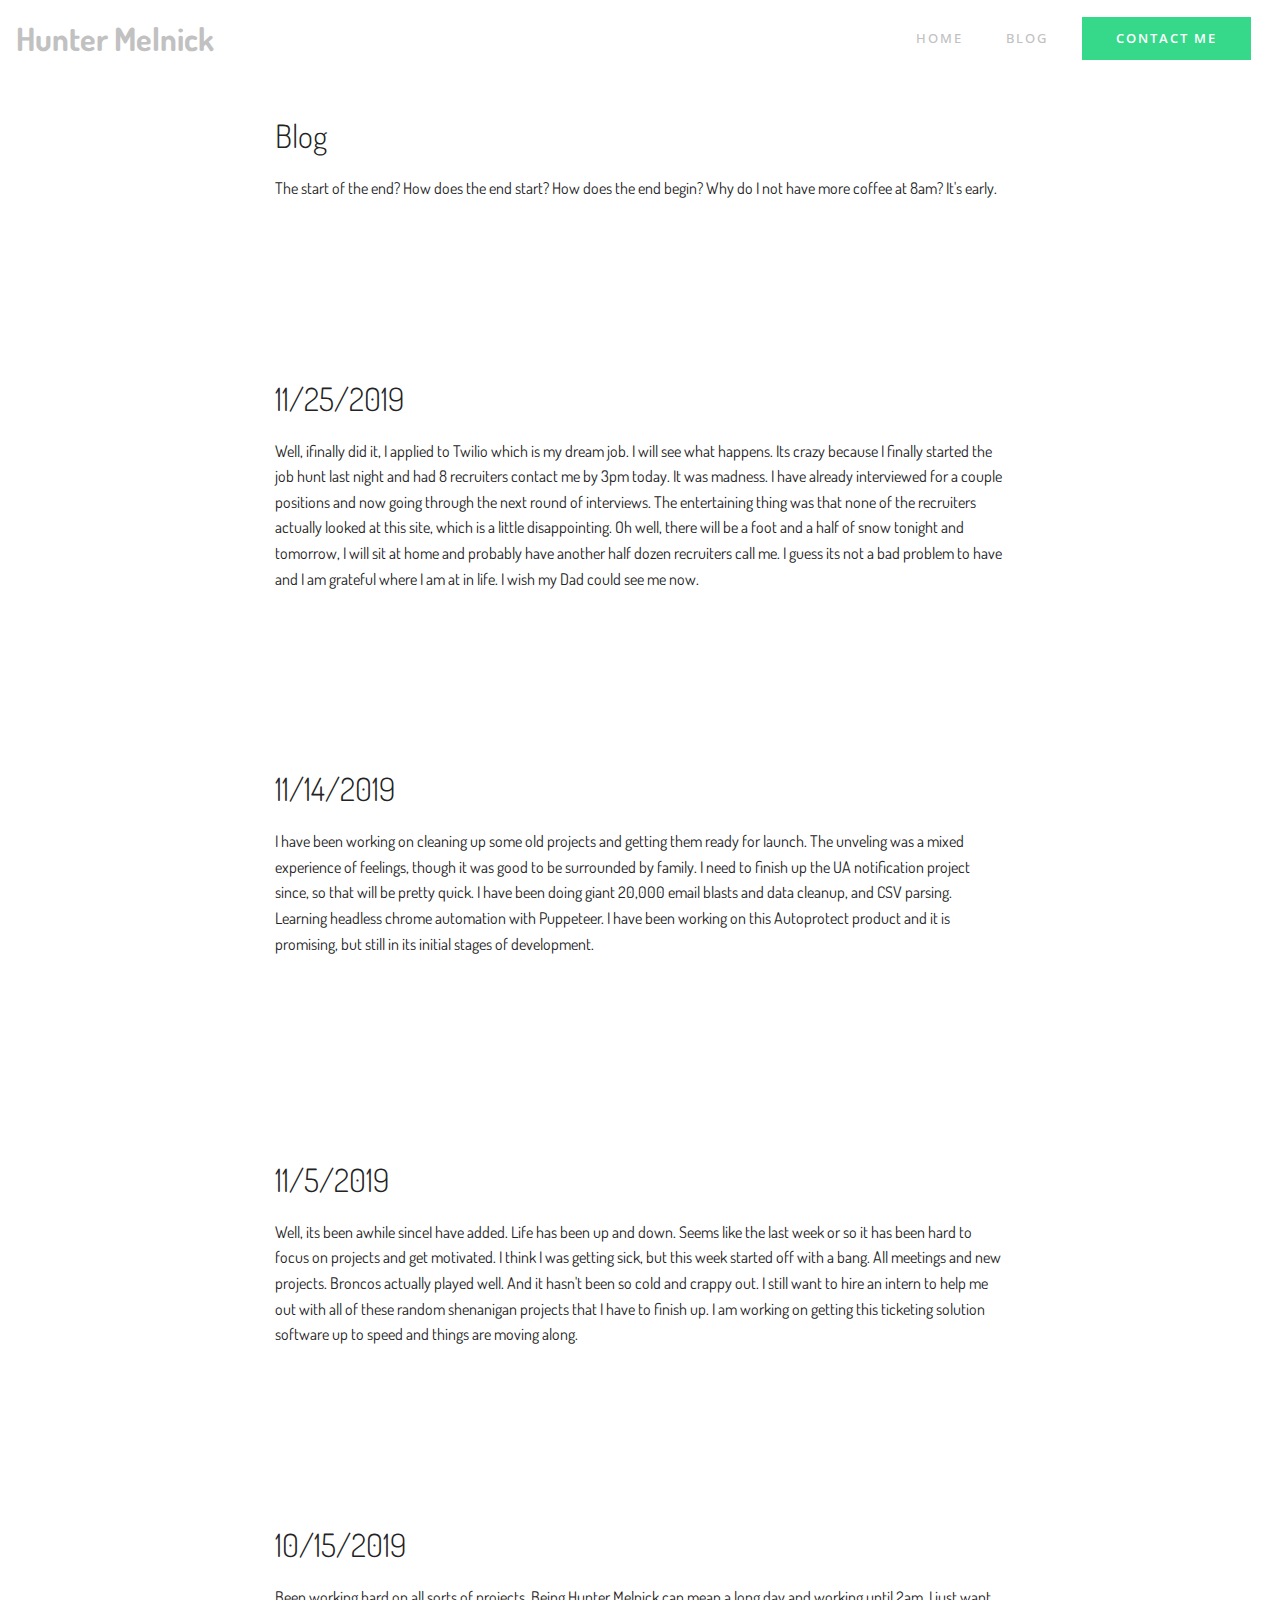
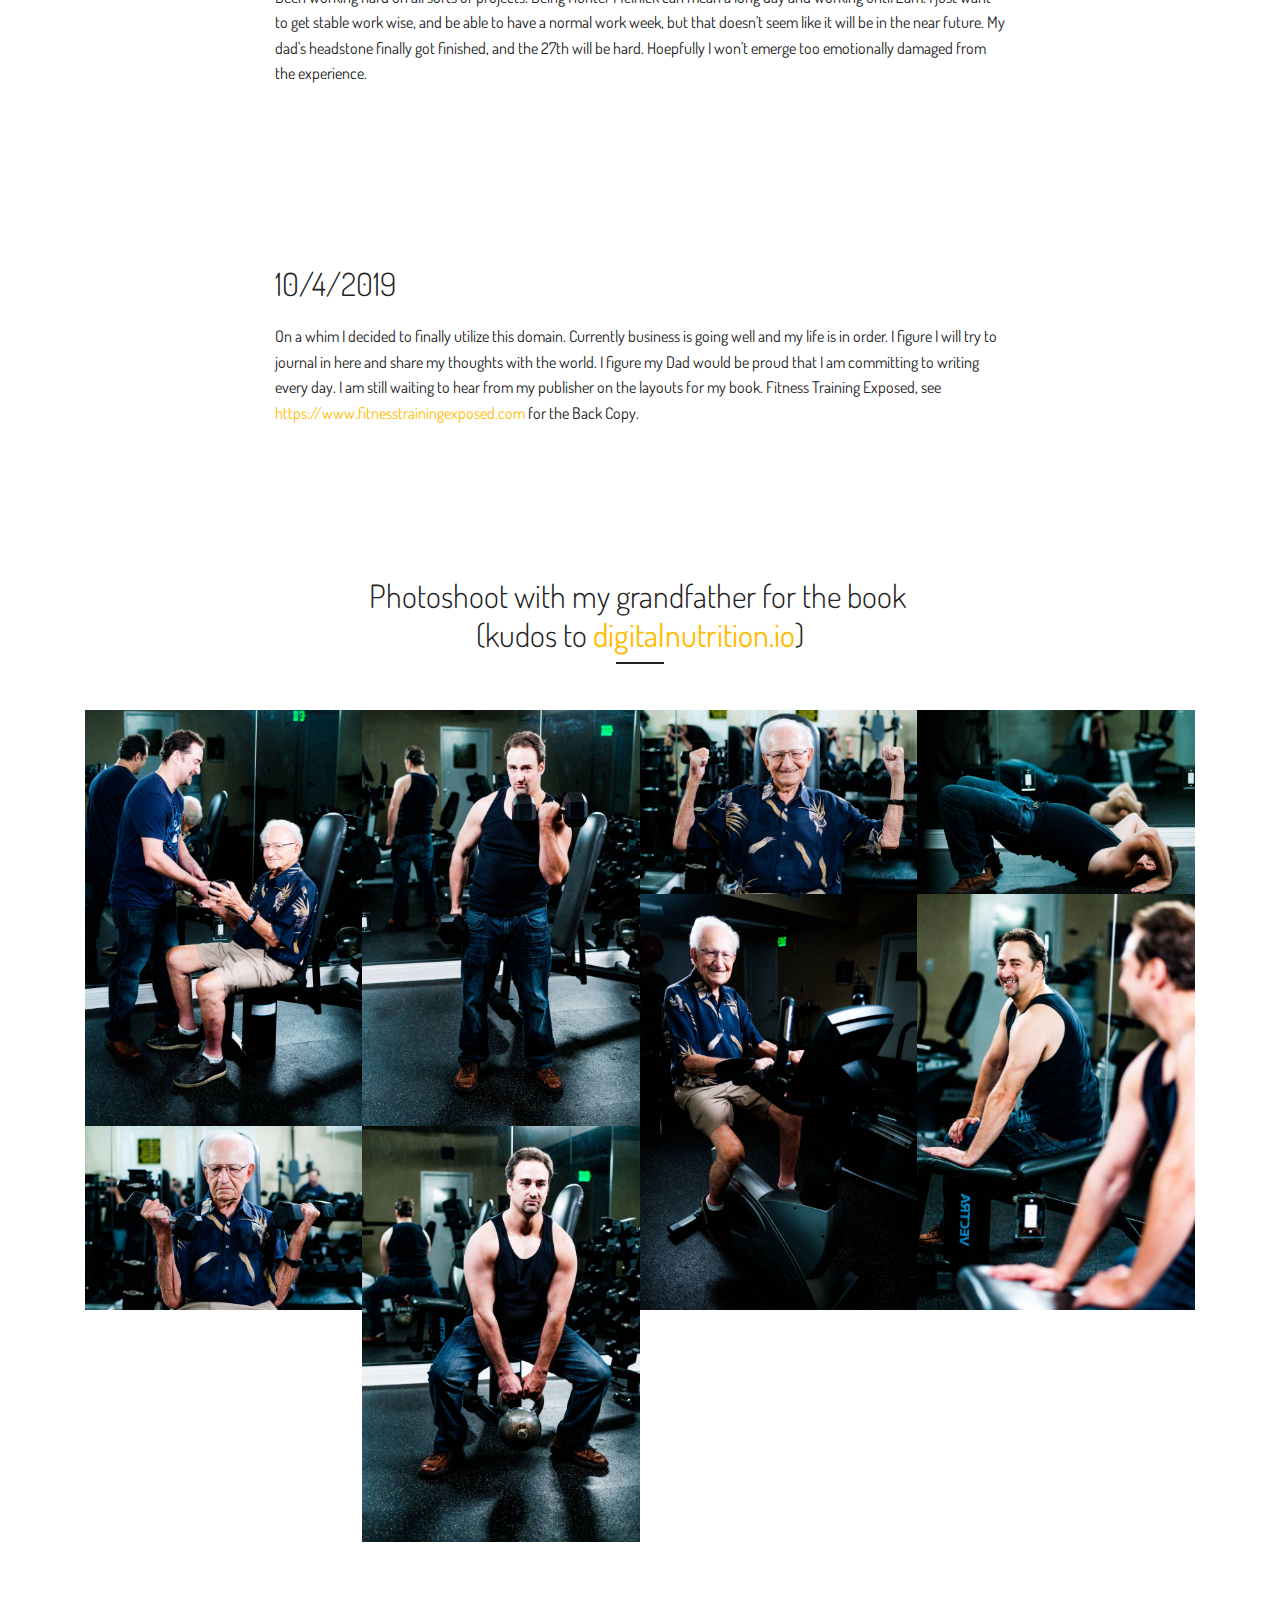
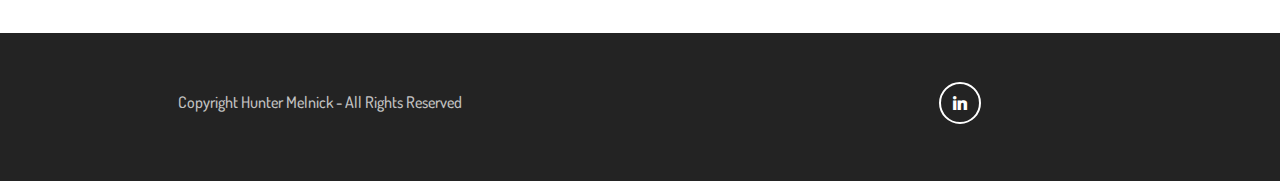
==== blog.html @ b7c53c81 "Initial commit" ====
<!DOCTYPE html>
<html  >
<head>
  <!-- Site made with Mobirise Website Builder v4.11.5, https://mobirise.com -->
  <meta charset="UTF-8">
  <meta http-equiv="X-UA-Compatible" content="IE=edge">
  <meta name="generator" content="Mobirise v4.11.5, mobirise.com">
  <meta name="viewport" content="width=device-width, initial-scale=1, minimum-scale=1">
  <link rel="shortcut icon" href="assets/images/logo3.png" type="image/x-icon">
  <meta name="description" content="Hunter Melnick, my blog page about my life">
  
  <title>Hunter Melnick - Blog</title>
  <link rel="stylesheet" href="assets/web/assets/mobirise-icons/mobirise-icons.css">
  <link rel="stylesheet" href="assets/tether/tether.min.css">
  <link rel="stylesheet" href="assets/bootstrap/css/bootstrap.min.css">
  <link rel="stylesheet" href="assets/bootstrap/css/bootstrap-grid.min.css">
  <link rel="stylesheet" href="assets/bootstrap/css/bootstrap-reboot.min.css">
  <link rel="stylesheet" href="assets/dropdown/css/style.css">
  <link rel="stylesheet" href="assets/socicon/css/styles.css">
  <link rel="stylesheet" href="assets/theme/css/style.css">
  <link rel="stylesheet" href="assets/gallery/style.css">
  <link rel="stylesheet" href="assets/formoid-css/recaptcha.css">
  <link rel="preload" as="style" href="assets/mobirise/css/mbr-additional.css"><link rel="stylesheet" href="assets/mobirise/css/mbr-additional.css" type="text/css">
  
  
  <!-- Global site tag (gtag.js) - Google Analytics -->
<script async src="https://www.googletagmanager.com/gtag/js?id=UA-142534392-13"></script>
<script>
  window.dataLayer = window.dataLayer || [];
  function gtag(){dataLayer.push(arguments);}
  gtag('js', new Date());

  gtag('config', 'UA-142534392-13');
</script>

</head>
<body>
  <section class="menu cid-rDWkgTpA7X" once="menu" id="menu2-f">

    
    

    <nav class="navbar navbar-dropdown navbar-fixed-top navbar-expand-lg">
        <div class="navbar-brand">
            
            <span class="navbar-caption-wrap"><a class="navbar-caption text-warning display-2" href="https://mobirise.com">
                    Hunter Melnick</a></span>
        </div>
        <button class="navbar-toggler" type="button" data-toggle="collapse" data-target="#navbarSupportedContent" aria-controls="navbarNavAltMarkup" aria-expanded="false" aria-label="Toggle navigation">
            <div class="hamburger">
                <span></span>
                <span></span>
                <span></span>
                <span></span>
            </div>
        </button>
      <div class="collapse navbar-collapse" id="navbarSupportedContent">
            <ul class="navbar-nav nav-dropdown" data-app-modern-menu="true"><li class="nav-item">
                    <a class="nav-link link text-warning display-4" href="https://www.huntermelnick.com">HOME</a>
                </li><li class="nav-item"><a class="nav-link link text-warning display-4" href="blog.html">BLOG</a></li></ul>
            <div class="navbar-buttons mbr-section-btn"><a class="btn btn-md btn-success display-4" href="tel:+1-720-243-8079">
                    CONTACT ME
                </a></div>
      </div>
    </nav>
</section>

<section class="mbr-section content2 cid-rDWndrafSr" id="content2-k">

    

    <div class="container">
        <div class="row justify-content-center">
            <div class="col-md-8 col-sm-12 text-section">
                <h2 class="mbr-fonts-style mbr-title align-left pb-3 display-2">Blog<br></h2>
                <p class="mbr-fonts-style mbr-text align-left display-7">The start of the end? How does the end start? How does the end begin? Why do I not have more coffee at 8am? It's early.</p>
            </div>
        </div>
    </div>
</section>

<section class="mbr-section content2 cid-rITGGIq9DY" id="content2-r">

    

    <div class="container">
        <div class="row justify-content-center">
            <div class="col-md-8 col-sm-12 text-section">
                <h2 class="mbr-fonts-style mbr-title align-left pb-3 display-2">11/25/2019<br></h2>
                <p class="mbr-fonts-style mbr-text align-left display-7">Well, ifinally did it, I applied to Twilio which is my dream job. I will see what happens. Its crazy because I finally started the job hunt last night and had 8 recruiters contact me by 3pm today. It was madness. I have already interviewed for a couple positions and now going through the next round of interviews. The entertaining thing was that none of the recruiters actually looked at this site, which is a little disappointing. Oh well, there will be a foot and a half of snow tonight and tomorrow, I will sit at home and probably have another half dozen recruiters call me. I guess its not a bad problem to have and I am grateful where I am at in life. I wish my Dad could see me now.</p>
            </div>
        </div>
    </div>
</section>

<section class="mbr-section content2 cid-rHQMPXPHHx" id="content2-o">

    

    <div class="container">
        <div class="row justify-content-center">
            <div class="col-md-8 col-sm-12 text-section">
                <h2 class="mbr-fonts-style mbr-title align-left pb-3 display-2">11/14/2019<br></h2>
                <p class="mbr-fonts-style mbr-text align-left display-7">I have been working on cleaning up some old projects and getting them ready for launch. The unveling was a mixed experience of feelings, though it was good to be surrounded by family. I need to finish up the UA notification project since, so that will be pretty quick. I have been doing giant 20,000 email blasts and data cleanup, and CSV parsing. Learning headless chrome automation with Puppeteer. I have been working on this Autoprotect product and it is promising, but still in its initial stages of development.<br><br></p>
            </div>
        </div>
    </div>
</section>

<section class="mbr-section content2 cid-rH0N9Zih5o" id="content2-n">

    

    <div class="container">
        <div class="row justify-content-center">
            <div class="col-md-8 col-sm-12 text-section">
                <h2 class="mbr-fonts-style mbr-title align-left pb-3 display-2">11/5/2019<br></h2>
                <p class="mbr-fonts-style mbr-text align-left display-7">Well, its been awhile sinceI have added. Life has been up and down. Seems like the last week or so it has been hard to focus on projects and get motivated. I think I was getting sick, but this week started off with a bang. All meetings and new projects. Broncos actually played well. And it hasn't been so cold and crappy out. I still want to hire an intern to help me out with all of these random shenanigan projects that I have to finish up. I am working on getting this ticketing solution software up to speed and things are moving along.</p>
            </div>
        </div>
    </div>
</section>

<section class="mbr-section content2 cid-rF4QR2chWV" id="content2-m">

    

    <div class="container">
        <div class="row justify-content-center">
            <div class="col-md-8 col-sm-12 text-section">
                <h2 class="mbr-fonts-style mbr-title align-left pb-3 display-2">10/15/2019<br></h2>
                <p class="mbr-fonts-style mbr-text align-left display-7">Been working hard on all sorts of projects. Being Hunter Melnick can mean a long day and working until 2am. I just want to get stable work wise, and be able to have a normal work week, but that doesn't seem like it will be in the near future. My dad's headstone finally got finished, and the 27th will be hard. Hoepfully I won't emerge too emotionally damaged from the experience.</p>
            </div>
        </div>
    </div>
</section>

<section class="mbr-section content2 cid-rDWkgUTseS" id="content2-h">

    

    <div class="container">
        <div class="row justify-content-center">
            <div class="col-md-8 col-sm-12 text-section">
                <h2 class="mbr-fonts-style mbr-title align-left pb-3 display-2">10/4/2019<br></h2>
                <p class="mbr-fonts-style mbr-text align-left display-7">On a whim I decided to finally utilize this domain. Currently business is going well and my life is in order. I figure I will try to journal in here and share my thoughts with the world. I figure my Dad would be proud that I am committing to writing every day. I am still waiting to hear from my publisher on the layouts for my book. Fitness Training Exposed, see <a href="https://www.fitnesstrainingexposed.com">https://www.fitnesstrainingexposed.com</a> for the Back Copy.</p>
            </div>
        </div>
    </div>
</section>

<section class="mbr-gallery mbr-slider-carousel cid-rDWlutNr3z" id="gallery3-j">

    
    <div class="container">
        <div class="row justify-content-center">
            <div class="col-sm-10">
                <h2 class="mbr-section-title mbr-fonts-style align-center display-2">Photoshoot with my grandfather for the book&nbsp;<br>(kudos to <a href="https://www.digitalnutrition.io">digitalnutrition.io</a>)</h2>
                <div class="underline align-center">
                    <div class="line"></div>
                </div>
                
            </div>
        </div>
    </div>
    
    <div class="container">
        <div class="pt-5"><!-- Filter --><!-- Gallery --><div class="mbr-gallery-row"><div class="mbr-gallery-layout-default"><div><div><div class="mbr-gallery-item mbr-gallery-item--p0" data-video-url="false" data-tags="Awesome"><div href="#lb-gallery3-j" data-slide-to="0" data-toggle="modal"><img src="assets/images/dscf1721-1333x2000-800x1200.jpg" alt="Hunter Melnick" title="Hunter Melnick"><span class="icon-focus"></span></div></div><div class="mbr-gallery-item mbr-gallery-item--p0" data-video-url="false" data-tags="Responsive"><div href="#lb-gallery3-j" data-slide-to="1" data-toggle="modal"><img src="assets/images/dscf1769-1333x2000-800x1200.jpg" alt="Hunter Melnick" title="Hunter Melnick"><span class="icon-focus"></span></div></div><div class="mbr-gallery-item mbr-gallery-item--p0" data-video-url="false" data-tags="Creative"><div href="#lb-gallery3-j" data-slide-to="2" data-toggle="modal"><img src="assets/images/dscf1742-2000x1333-800x533.jpg" alt="Bobby" title="Bobby"><span class="icon-focus"></span></div></div><div class="mbr-gallery-item mbr-gallery-item--p0" data-video-url="false" data-tags="Animated"><div href="#lb-gallery3-j" data-slide-to="3" data-toggle="modal"><img src="assets/images/dscf1862-2000x1333-800x533.jpg" alt="Hunter Melnick" title="Hunter Melnick"><span class="icon-focus"></span></div></div><div class="mbr-gallery-item mbr-gallery-item--p0" data-video-url="false" data-tags="Awesome"><div href="#lb-gallery3-j" data-slide-to="4" data-toggle="modal"><img src="assets/images/dscf1649-1333x2000-800x1200.jpg" alt="Bobby" title="Bobby working out"><span class="icon-focus"></span></div></div><div class="mbr-gallery-item mbr-gallery-item--p0" data-video-url="false" data-tags="Awesome"><div href="#lb-gallery3-j" data-slide-to="5" data-toggle="modal"><img src="assets/images/dscf1860-1333x2000-800x1200.jpg" alt="Hunter Melnick" title="Hunter Melnick"><span class="icon-focus"></span></div></div><div class="mbr-gallery-item mbr-gallery-item--p0" data-video-url="false" data-tags="Responsive"><div href="#lb-gallery3-j" data-slide-to="6" data-toggle="modal"><img src="assets/images/dscf1738-2000x1328-800x531.jpg" alt="Bobby the beast" title="Bobby the beast"><span class="icon-focus"></span></div></div><div class="mbr-gallery-item mbr-gallery-item--p0" data-video-url="false" data-tags="Animated"><div href="#lb-gallery3-j" data-slide-to="7" data-toggle="modal"><img src="assets/images/dscf1793-1333x2000-800x1200.jpg" alt="Hunter Melnick" title="Hunter Melnick"><span class="icon-focus"></span></div></div></div></div><div class="clearfix"></div></div></div><!-- Lightbox --><div data-app-prevent-settings="" class="mbr-slider modal fade carousel slide" tabindex="-1" data-keyboard="true" data-interval="false" id="lb-gallery3-j"><div class="modal-dialog"><div class="modal-content"><div class="modal-body"><div class="carousel-inner"><div class="carousel-item active"><img src="assets/images/dscf1721-1333x2000.jpg" alt="Hunter Melnick" title="Hunter Melnick"></div><div class="carousel-item"><img src="assets/images/dscf1769-1333x2000.jpg" alt="Hunter Melnick" title="Hunter Melnick"></div><div class="carousel-item"><img src="assets/images/dscf1742-2000x1333.jpg" alt="Bobby" title="Bobby"></div><div class="carousel-item"><img src="assets/images/dscf1862-2000x1333.jpg" alt="Hunter Melnick" title="Hunter Melnick"></div><div class="carousel-item"><img src="assets/images/dscf1649-1333x2000.jpg" alt="Bobby" title="Bobby working out"></div><div class="carousel-item"><img src="assets/images/dscf1860-1333x2000.jpg" alt="Hunter Melnick" title="Hunter Melnick"></div><div class="carousel-item"><img src="assets/images/dscf1738-2000x1328.jpg" alt="Bobby the beast" title="Bobby the beast"></div><div class="carousel-item"><img src="assets/images/dscf1793-1333x2000.jpg" alt="Hunter Melnick" title="Hunter Melnick"></div></div><a class="carousel-control carousel-control-prev" role="button" data-slide="prev" href="#lb-gallery3-j"><span class="mbri-left mbr-iconfont" aria-hidden="true"></span><span class="sr-only">Previous</span></a><a class="carousel-control carousel-control-next" role="button" data-slide="next" href="#lb-gallery3-j"><span class="mbri-right mbr-iconfont" aria-hidden="true"></span><span class="sr-only">Next</span></a><a class="close" href="#" role="button" data-dismiss="modal"><span class="sr-only">Close</span></a></div></div></div></div></div>
    </div>

</section>

<section class="cid-rDWkgVwwfW" id="footer2-i">

    

    
       <div class="container-fluid text-center">
           <div class="row justify-content-center">
             <div class="col-md-6 col-sm-12">
                 <h3 class="inner-text mbr-fonts-style content-text display-7">Copyright Hunter Melnick - All Rights Reserved</h3>
             </div>
             <div class="social-media col-md-6 col-sm-12">
                  <ul>
                      <li>
                        <a class="icon-transition" href="https://www.linkedin.com/hm00">
                          <span class="mbr-iconfont socicon-linkedin socicon"></span>
                        </a>
                      </li>
                      
                      
                      
                      
                   </ul>
              </div>
    </div>
       </div>

</section>


  <script src="assets/web/assets/jquery/jquery.min.js"></script>
  <script src="assets/popper/popper.min.js"></script>
  <script src="assets/tether/tether.min.js"></script>
  <script src="assets/bootstrap/js/bootstrap.min.js"></script>
  <script src="assets/smoothscroll/smooth-scroll.js"></script>
  <script src="assets/dropdown/js/nav-dropdown.js"></script>
  <script src="assets/dropdown/js/navbar-dropdown.js"></script>
  <script src="assets/touchswipe/jquery.touch-swipe.min.js"></script>
  <script src="assets/masonry/masonry.pkgd.min.js"></script>
  <script src="assets/imagesloaded/imagesloaded.pkgd.min.js"></script>
  <script src="assets/bootstrapcarouselswipe/bootstrap-carousel-swipe.js"></script>
  <script src="assets/sociallikes/social-likes.js"></script>
  <script src="assets/theme/js/script.js"></script>
  <script src="assets/gallery/player.min.js"></script>
  <script src="assets/gallery/script.js"></script>
  <script src="assets/formoid/formoid.min.js"></script>
  
  

</body>
</html>
---- assets/web/assets/mobirise-icons/mobirise-icons.css ----
@font-face {
  font-family: 'MobiriseIcons';
  src:  url('mobirise-icons.eot?spat4u');
  src:  url('mobirise-icons.eot?spat4u#iefix') format('embedded-opentype'),
    url('mobirise-icons.ttf?spat4u') format('truetype'),
    url('mobirise-icons.woff?spat4u') format('woff'),
    url('mobirise-icons.svg?spat4u#MobiriseIcons') format('svg');
  font-weight: normal;
  font-style: normal;
  font-display: swap;
}

[class^="mbri-"], [class*=" mbri-"] {
  /* use !important to prevent issues with browser extensions that change fonts */
  font-family: MobiriseIcons !important;
  speak: none;
  font-style: normal;
  font-weight: normal;
  font-variant: normal;
  text-transform: none;
  line-height: 1;

  /* Better Font Rendering =========== */
  -webkit-font-smoothing: antialiased;
  -moz-osx-font-smoothing: grayscale;
}

.mbri-add-submenu:before {
  content: "\e900";
}
.mbri-alert:before {
  content: "\e901";
}
.mbri-align-center:before {
  content: "\e902";
}
.mbri-align-justify:before {
  content: "\e903";
}
.mbri-align-left:before {
  content: "\e904";
}
.mbri-align-right:before {
  content: "\e905";
}
.mbri-android:before {
  content: "\e906";
}
.mbri-apple:before {
  content: "\e907";
}
.mbri-arrow-down:before {
  content: "\e908";
}
.mbri-arrow-next:before {
  content: "\e909";
}
.mbri-arrow-prev:before {
  content: "\e90a";
}
.mbri-arrow-up:before {
  content: "\e90b";
}
.mbri-bold:before {
  content: "\e90c";
}
.mbri-bookmark:before {
  content: "\e90d";
}
.mbri-bootstrap:before {
  content: "\e90e";
}
.mbri-briefcase:before {
  content: "\e90f";
}
.mbri-browse:before {
  content: "\e910";
}
.mbri-bulleted-list:before {
  content: "\e911";
}
.mbri-calendar:before {
  content: "\e912";
}
.mbri-camera:before {
  content: "\e913";
}
.mbri-cart-add:before {
  content: "\e914";
}
.mbri-cart-full:before {
  content: "\e915";
}
.mbri-cash:before {
  content: "\e916";
}
.mbri-change-style:before {
  content: "\e917";
}
.mbri-chat:before {
  content: "\e918";
}
.mbri-clock:before {
  content: "\e919";
}
.mbri-close:before {
  content: "\e91a";
}
.mbri-cloud:before {
  content: "\e91b";
}
.mbri-code:before {
  content: "\e91c";
}
.mbri-contact-form:before {
  content: "\e91d";
}
.mbri-credit-card:before {
  content: "\e91e";
}
.mbri-cursor-click:before {
  content: "\e91f";
}
.mbri-cust-feedback:before {
  content: "\e920";
}
.mbri-database:before {
  content: "\e921";
}
.mbri-delivery:before {
  content: "\e922";
}
.mbri-desktop:before {
  content: "\e923";
}
.mbri-devices:before {
  content: "\e924";
}
.mbri-down:before {
  content: "\e925";
}
.mbri-download:before {
  content: "\e989";
}
.mbri-drag-n-drop:before {
  content: "\e927";
}
.mbri-drag-n-drop2:before {
  content: "\e928";
}
.mbri-edit:before {
  content: "\e929";
}
.mbri-edit2:before {
  content: "\e92a";
}
.mbri-error:before {
  content: "\e92b";
}
.mbri-extension:before {
  content: "\e92c";
}
.mbri-features:before {
  content: "\e92d";
}
.mbri-file:before {
  content: "\e92e";
}
.mbri-flag:before {
  content: "\e92f";
}
.mbri-folder:before {
  content: "\e930";
}
.mbri-gift:before {
  content: "\e931";
}
.mbri-github:before {
  content: "\e932";
}
.mbri-globe:before {
  content: "\e933";
}
.mbri-globe-2:before {
  content: "\e934";
}
.mbri-growing-chart:before {
  content: "\e935";
}
.mbri-hearth:before {
  content: "\e936";
}
.mbri-help:before {
  content: "\e937";
}
.mbri-home:before {
  content: "\e938";
}
.mbri-hot-cup:before {
  content: "\e939";
}
.mbri-idea:before {
  content: "\e93a";
}
.mbri-image-gallery:before {
  content: "\e93b";
}
.mbri-image-slider:before {
  content: "\e93c";
}
.mbri-info:before {
  content: "\e93d";
}
.mbri-italic:before {
  content: "\e93e";
}
.mbri-key:before {
  content: "\e93f";
}
.mbri-laptop:before {
  content: "\e940";
}
.mbri-layers:before {
  content: "\e941";
}
.mbri-left-right:before {
  content: "\e942";
}
.mbri-left:before {
  content: "\e943";
}
.mbri-letter:before {
  content: "\e944";
}
.mbri-like:before {
  content: "\e945";
}
.mbri-link:before {
  content: "\e946";
}
.mbri-lock:before {
  content: "\e947";
}
.mbri-login:before {
  content: "\e948";
}
.mbri-logout:before {
  content: "\e949";
}
.mbri-magic-stick:before {
  content: "\e94a";
}
.mbri-map-pin:before {
  content: "\e94b";
}
.mbri-menu:before {
  content: "\e94c";
}
.mbri-mobile:before {
  content: "\e94d";
}
.mbri-mobile2:before {
  content: "\e94e";
}
.mbri-mobirise:before {
  content: "\e94f";
}
.mbri-more-horizontal:before {
  content: "\e950";
}
.mbri-more-vertical:before {
  content: "\e951";
}
.mbri-music:before {
  content: "\e952";
}
.mbri-new-file:before {
  content: "\e953";
}
.mbri-numbered-list:before {
  content: "\e954";
}
.mbri-opened-folder:before {
  content: "\e955";
}
.mbri-pages:before {
  content: "\e956";
}
.mbri-paper-plane:before {
  content: "\e957";
}
.mbri-paperclip:before {
  content: "\e958";
}
.mbri-photo:before {
  content: "\e959";
}
.mbri-photos:before {
  content: "\e95a";
}
.mbri-pin:before {
  content: "\e95b";
}
.mbri-play:before {
  content: "\e95c";
}
.mbri-plus:before {
  content: "\e95d";
}
.mbri-preview:before {
  content: "\e95e";
}
.mbri-print:before {
  content: "\e95f";
}
.mbri-protect:before {
  content: "\e960";
}
.mbri-question:before {
  content: "\e961";
}
.mbri-quote-left:before {
  content: "\e962";
}
.mbri-quote-right:before {
  content: "\e963";
}
.mbri-refresh:before {
  content: "\e964";
}
.mbri-responsive:before {
  content: "\e965";
}
.mbri-right:before {
  content: "\e966";
}
.mbri-rocket:before {
  content: "\e967";
}
.mbri-sad-face:before {
  content: "\e968";
}
.mbri-sale:before {
  content: "\e969";
}
.mbri-save:before {
  content: "\e96a";
}
.mbri-search:before {
  content: "\e96b";
}
.mbri-setting:before {
  content: "\e96c";
}
.mbri-setting2:before {
  content: "\e96d";
}
.mbri-setting3:before {
  content: "\e96e";
}
.mbri-share:before {
  content: "\e96f";
}
.mbri-shopping-bag:before {
  content: "\e970";
}
.mbri-shopping-basket:before {
  content: "\e971";
}
.mbri-shopping-cart:before {
  content: "\e972";
}
.mbri-sites:before {
  content: "\e973";
}
.mbri-smile-face:before {
  content: "\e974";
}
.mbri-speed:before {
  content: "\e975";
}
.mbri-star:before {
  content: "\e976";
}
.mbri-success:before {
  content: "\e977";
}
.mbri-sun:before {
  content: "\e978";
}
.mbri-sun2:before {
  content: "\e979";
}
.mbri-tablet:before {
  content: "\e97a";
}
.mbri-tablet-vertical:before {
  content: "\e97b";
}
.mbri-target:before {
  content: "\e97c";
}
.mbri-timer:before {
  content: "\e97d";
}
.mbri-to-ftp:before {
  content: "\e97e";
}
.mbri-to-local-drive:before {
  content: "\e97f";
}
.mbri-touch-swipe:before {
  content: "\e980";
}
.mbri-touch:before {
  content: "\e981";
}
.mbri-trash:before {
  content: "\e982";
}
.mbri-underline:before {
  content: "\e983";
}
.mbri-unlink:before {
  content: "\e984";
}
.mbri-unlock:before {
  content: "\e985";
}
.mbri-up-down:before {
  content: "\e986";
}
.mbri-up:before {
  content: "\e987";
}
.mbri-update:before {
  content: "\e988";
}
.mbri-upload:before {
 content: "\e926"; 
}
.mbri-user:before {
  content: "\e98a";
}
.mbri-user2:before {
  content: "\e98b";
}
.mbri-users:before {
  content: "\e98c";
}
.mbri-video:before {
  content: "\e98d";
}
.mbri-video-play:before {
  content: "\e98e";
}
.mbri-watch:before {
  content: "\e98f";
}
.mbri-website-theme:before {
  content: "\e990";
}
.mbri-wifi:before {
  content: "\e991";
}
.mbri-windows:before {
  content: "\e992";
}
.mbri-zoom-out:before {
  content: "\e993";
}
.mbri-redo:before {
  content: "\e994";
}
.mbri-undo:before {
  content: "\e995";
}
---- assets/dropdown/css/style.css ----
.navbar-dropdown {
  left: 0;
  padding: 0;
  position: absolute;
  right: 0;
  top: 0;
  transition: all 0.45s ease;
  z-index: 1030;
  background: #282828; }
  .navbar-dropdown .navbar-logo {
    margin-right: 0.8rem;
    transition: margin 0.3s ease-in-out;
    vertical-align: middle; }
    .navbar-dropdown .navbar-logo img {
      height: 3.125rem;
      transition: all 0.3s ease-in-out; }
    .navbar-dropdown .navbar-logo.mbr-iconfont {
      font-size: 3.125rem;
      line-height: 3.125rem; }
  .navbar-dropdown .navbar-caption {
    font-weight: 700;
    white-space: normal;
    vertical-align: -4px;
    line-height: 3.125rem !important; }
    .navbar-dropdown .navbar-caption, .navbar-dropdown .navbar-caption:hover {
      color: inherit;
      text-decoration: none; }
  .navbar-dropdown .mbr-iconfont + .navbar-caption {
    vertical-align: -1px; }
  .navbar-dropdown.navbar-fixed-top {
    position: fixed; }
  .navbar-dropdown .navbar-brand span {
    vertical-align: -4px; }
  .navbar-dropdown.bg-color.transparent {
    background: none; }
  .navbar-dropdown.navbar-short .navbar-brand {
    padding: 0.625rem 0; }
    .navbar-dropdown.navbar-short .navbar-brand span {
      vertical-align: -1px; }
  .navbar-dropdown.navbar-short .navbar-caption {
    line-height: 2.375rem !important;
    vertical-align: -2px; }
  .navbar-dropdown.navbar-short .navbar-logo {
    margin-right: 0.5rem; }
    .navbar-dropdown.navbar-short .navbar-logo img {
      height: 2.375rem; }
    .navbar-dropdown.navbar-short .navbar-logo.mbr-iconfont {
      font-size: 2.375rem;
      line-height: 2.375rem; }
  .navbar-dropdown.navbar-short .mbr-table-cell {
    height: 3.625rem; }
  .navbar-dropdown .navbar-close {
    left: 0.6875rem;
    position: fixed;
    top: 0.75rem;
    z-index: 1000; }
  .navbar-dropdown .hamburger-icon {
    content: "";
    display: inline-block;
    vertical-align: middle;
    width: 16px;
    -webkit-box-shadow: 0 -6px 0 1px #282828,0 0 0 1px #282828,0 6px 0 1px #282828;
    -moz-box-shadow: 0 -6px 0 1px #282828,0 0 0 1px #282828,0 6px 0 1px #282828;
    box-shadow: 0 -6px 0 1px #282828,0 0 0 1px #282828,0 6px 0 1px #282828; }

.dropdown-menu .dropdown-toggle[data-toggle="dropdown-submenu"]::after {
  border-bottom: 0.35em solid transparent;
  border-left: 0.35em solid;
  border-right: 0;
  border-top: 0.35em solid transparent;
  margin-left: 0.3rem; }

.dropdown-menu .dropdown-item:focus {
  outline: 0; }

.nav-dropdown {
  font-size: 0.75rem;
  font-weight: 500;
  height: auto !important; }
  .nav-dropdown .nav-btn {
    padding-left: 1rem; }
  .nav-dropdown .link {
    margin: .667em 1.667em;
    font-weight: 500;
    padding: 0;
    transition: color .2s ease-in-out; }
    .nav-dropdown .link.dropdown-toggle {
      margin-right: 2.583em; }
      .nav-dropdown .link.dropdown-toggle::after {
        margin-left: .25rem;
        border-top: 0.35em solid;
        border-right: 0.35em solid transparent;
        border-left: 0.35em solid transparent;
        border-bottom: 0; }
      .nav-dropdown .link.dropdown-toggle[aria-expanded="true"] {
        margin: 0;
        padding: 0.667em 3.263em  0.667em 1.667em; }
  .nav-dropdown .link::after,
  .nav-dropdown .dropdown-item::after {
    color: inherit; }
  .nav-dropdown .btn {
    font-size: 0.75rem;
    font-weight: 700;
    letter-spacing: 0;
    margin-bottom: 0;
    padding-left: 1.25rem;
    padding-right: 1.25rem; }
  .nav-dropdown .dropdown-menu {
    border-radius: 0;
    border: 0;
    left: 0;
    margin: 0;
    padding-bottom: 1.25rem;
    padding-top: 1.25rem;
    position: relative; }
  .nav-dropdown .dropdown-submenu {
    margin-left: 0.125rem;
    top: 0; }
  .nav-dropdown .dropdown-item {
    font-weight: 500;
    line-height: 2;
    padding: 0.3846em 4.615em 0.3846em 1.5385em;
    position: relative;
    transition: color .2s ease-in-out, background-color .2s ease-in-out; }
    .nav-dropdown .dropdown-item::after {
      margin-top: -0.3077em;
      position: absolute;
      right: 1.1538em;
      top: 50%; }
    .nav-dropdown .dropdown-item:focus, .nav-dropdown .dropdown-item:hover {
      background: none; }

@media (max-width: 767px) {
  .nav-dropdown.navbar-toggleable-sm {
    bottom: 0;
    display: none;
    left: 0;
    overflow-x: hidden;
    position: fixed;
    top: 0;
    transform: translateX(-100%);
    -ms-transform: translateX(-100%);
    -webkit-transform: translateX(-100%);
    width: 18.75rem;
    z-index: 999; } }
.nav-dropdown.navbar-toggleable-xl {
  bottom: 0;
  display: none;
  left: 0;
  overflow-x: hidden;
  position: fixed;
  top: 0;
  transform: translateX(-100%);
  -ms-transform: translateX(-100%);
  -webkit-transform: translateX(-100%);
  width: 18.75rem;
  z-index: 999; }

.nav-dropdown-sm {
  display: block !important;
  overflow-x: hidden;
  overflow: auto;
  padding-top: 3.875rem; }
  .nav-dropdown-sm::after {
    content: "";
    display: block;
    height: 3rem;
    width: 100%; }
  .nav-dropdown-sm.collapse.in ~ .navbar-close {
    display: block !important; }
  .nav-dropdown-sm.collapsing, .nav-dropdown-sm.collapse.in {
    transform: translateX(0);
    -ms-transform: translateX(0);
    -webkit-transform: translateX(0);
    transition: all 0.25s ease-out;
    -webkit-transition: all 0.25s ease-out;
    background: #282828; }
  .nav-dropdown-sm.collapsing[aria-expanded="false"] {
    transform: translateX(-100%);
    -ms-transform: translateX(-100%);
    -webkit-transform: translateX(-100%); }
  .nav-dropdown-sm .nav-item {
    display: block;
    margin-left: 0 !important;
    padding-left: 0; }
  .nav-dropdown-sm .link,
  .nav-dropdown-sm .dropdown-item {
    border-top: 1px dotted rgba(255, 255, 255, 0.1);
    font-size: 0.8125rem;
    line-height: 1.6;
    margin: 0 !important;
    padding: 0.875rem 2.4rem 0.875rem 1.5625rem !important;
    position: relative;
    white-space: normal; }
    .nav-dropdown-sm .link:focus, .nav-dropdown-sm .link:hover,
    .nav-dropdown-sm .dropdown-item:focus,
    .nav-dropdown-sm .dropdown-item:hover {
      background: rgba(0, 0, 0, 0.2) !important;
      color: #c0a375; }
  .nav-dropdown-sm .nav-btn {
    position: relative;
    padding: 1.5625rem 1.5625rem 0 1.5625rem; }
    .nav-dropdown-sm .nav-btn::before {
      border-top: 1px dotted rgba(255, 255, 255, 0.1);
      content: "";
      left: 0;
      position: absolute;
      top: 0;
      width: 100%; }
    .nav-dropdown-sm .nav-btn + .nav-btn {
      padding-top: 0.625rem; }
      .nav-dropdown-sm .nav-btn + .nav-btn::before {
        display: none; }
  .nav-dropdown-sm .btn {
    padding: 0.625rem 0; }
  .nav-dropdown-sm .dropdown-toggle[data-toggle="dropdown-submenu"]::after {
    margin-left: .25rem;
    border-top: 0.35em solid;
    border-right: 0.35em solid transparent;
    border-left: 0.35em solid transparent;
    border-bottom: 0; }
  .nav-dropdown-sm .dropdown-toggle[data-toggle="dropdown-submenu"][aria-expanded="true"]::after {
    border-top: 0;
    border-right: 0.35em solid transparent;
    border-left: 0.35em solid transparent;
    border-bottom: 0.35em solid; }
  .nav-dropdown-sm .dropdown-menu {
    margin: 0;
    padding: 0;
    position: relative;
    top: 0;
    left: 0;
    width: 100%;
    border: 0;
    float: none;
    border-radius: 0;
    background: none; }
  .nav-dropdown-sm .dropdown-submenu {
    left: 100%;
    margin-left: 0.125rem;
    margin-top: -1.25rem;
    top: 0; }

.navbar-toggleable-sm .nav-dropdown .dropdown-menu {
  position: absolute; }

.navbar-toggleable-sm .nav-dropdown .dropdown-submenu {
  left: 100%;
  margin-left: 0.125rem;
  margin-top: -1.25rem;
  top: 0; }

.navbar-toggleable-sm.opened .nav-dropdown .dropdown-menu {
  position: relative; }

.navbar-toggleable-sm.opened .nav-dropdown .dropdown-submenu {
  left: 0;
  margin-left: 00rem;
  margin-top: 0rem;
  top: 0; }

.is-builder .nav-dropdown.collapsing {
  transition: none !important; }

/*# sourceMappingURL=style.css.map */
---- assets/socicon/css/styles.css ----
@charset "UTF-8";

@font-face {
  font-family: "socicon";
  src:url("../fonts/socicon.eot");
  src:url("../fonts/socicon.eot?#iefix") format("embedded-opentype"),
    url("../fonts/socicon.woff") format("woff"),
    url("../fonts/socicon.ttf") format("truetype"),
    url("../fonts/socicon.svg#socicon") format("svg");
  font-weight: normal;
  font-style: normal;

}

[data-icon]:before {
  font-family: "socicon" !important;
  content: attr(data-icon);
  font-style: normal !important;
  font-weight: normal !important;
  font-variant: normal !important;
  text-transform: none !important;
  speak: none;
  line-height: 1;
  -webkit-font-smoothing: antialiased;
  -moz-osx-font-smoothing: grayscale;
}

[class^="socicon-"]:before,
[class*=" socicon-"]:before {
  font-family: "socicon" !important;
  font-style: normal !important;
  font-weight: normal !important;
  font-variant: normal !important;
  text-transform: none !important;
  speak: none;
  line-height: 1;
  -webkit-font-smoothing: antialiased;
  -moz-osx-font-smoothing: grayscale;
}

.socicon-modelmayhem:before {
  content: "\e000";
}
.socicon-mixcloud:before {
  content: "\e001";
}
.socicon-drupal:before {
  content: "\e002";
}
.socicon-swarm:before {
  content: "\e003";
}
.socicon-istock:before {
  content: "\e004";
}
.socicon-yammer:before {
  content: "\e005";
}
.socicon-ello:before {
  content: "\e006";
}
.socicon-stackoverflow:before {
  content: "\e007";
}
.socicon-persona:before {
  content: "\e008";
}
.socicon-triplej:before {
  content: "\e009";
}
.socicon-houzz:before {
  content: "\e00a";
}
.socicon-rss:before {
  content: "\e00b";
}
.socicon-paypal:before {
  content: "\e00c";
}
.socicon-odnoklassniki:before {
  content: "\e00d";
}
.socicon-airbnb:before {
  content: "\e00e";
}
.socicon-periscope:before {
  content: "\e00f";
}
.socicon-outlook:before {
  content: "\e010";
}
.socicon-coderwall:before {
  content: "\e011";
}
.socicon-tripadvisor:before {
  content: "\e012";
}
.socicon-appnet:before {
  content: "\e013";
}
.socicon-goodreads:before {
  content: "\e014";
}
.socicon-tripit:before {
  content: "\e015";
}
.socicon-lanyrd:before {
  content: "\e016";
}
.socicon-slideshare:before {
  content: "\e017";
}
.socicon-buffer:before {
  content: "\e018";
}
.socicon-disqus:before {
  content: "\e019";
}
.socicon-vkontakte:before {
  content: "\e01a";
}
.socicon-whatsapp:before {
  content: "\e01b";
}
.socicon-patreon:before {
  content: "\e01c";
}
.socicon-storehouse:before {
  content: "\e01d";
}
.socicon-pocket:before {
  content: "\e01e";
}
.socicon-mail:before {
  content: "\e01f";
}
.socicon-blogger:before {
  content: "\e020";
}
.socicon-technorati:before {
  content: "\e021";
}
.socicon-reddit:before {
  content: "\e022";
}
.socicon-dribbble:before {
  content: "\e023";
}
.socicon-stumbleupon:before {
  content: "\e024";
}
.socicon-digg:before {
  content: "\e025";
}
.socicon-envato:before {
  content: "\e026";
}
.socicon-behance:before {
  content: "\e027";
}
.socicon-delicious:before {
  content: "\e028";
}
.socicon-deviantart:before {
  content: "\e029";
}
.socicon-forrst:before {
  content: "\e02a";
}
.socicon-play:before {
  content: "\e02b";
}
.socicon-zerply:before {
  content: "\e02c";
}
.socicon-wikipedia:before {
  content: "\e02d";
}
.socicon-apple:before {
  content: "\e02e";
}
.socicon-flattr:before {
  content: "\e02f";
}
.socicon-github:before {
  content: "\e030";
}
.socicon-renren:before {
  content: "\e031";
}
.socicon-friendfeed:before {
  content: "\e032";
}
.socicon-newsvine:before {
  content: "\e033";
}
.socicon-identica:before {
  content: "\e034";
}
.socicon-bebo:before {
  content: "\e035";
}
.socicon-zynga:before {
  content: "\e036";
}
.socicon-steam:before {
  content: "\e037";
}
.socicon-xbox:before {
  content: "\e038";
}
.socicon-windows:before {
  content: "\e039";
}
.socicon-qq:before {
  content: "\e03a";
}
.socicon-douban:before {
  content: "\e03b";
}
.socicon-meetup:before {
  content: "\e03c";
}
.socicon-playstation:before {
  content: "\e03d";
}
.socicon-android:before {
  content: "\e03e";
}
.socicon-snapchat:before {
  content: "\e03f";
}
.socicon-twitter:before {
  content: "\e040";
}
.socicon-facebook:before {
  content: "\e041";
}
.socicon-googleplus:before {
  content: "\e042";
}
.socicon-pinterest:before {
  content: "\e043";
}
.socicon-foursquare:before {
  content: "\e044";
}
.socicon-yahoo:before {
  content: "\e045";
}
.socicon-skype:before {
  content: "\e046";
}
.socicon-yelp:before {
  content: "\e047";
}
.socicon-feedburner:before {
  content: "\e048";
}
.socicon-linkedin:before {
  content: "\e049";
}
.socicon-viadeo:before {
  content: "\e04a";
}
.socicon-xing:before {
  content: "\e04b";
}
.socicon-myspace:before {
  content: "\e04c";
}
.socicon-soundcloud:before {
  content: "\e04d";
}
.socicon-spotify:before {
  content: "\e04e";
}
.socicon-grooveshark:before {
  content: "\e04f";
}
.socicon-lastfm:before {
  content: "\e050";
}
.socicon-youtube:before {
  content: "\e051";
}
.socicon-vimeo:before {
  content: "\e052";
}
.socicon-dailymotion:before {
  content: "\e053";
}
.socicon-vine:before {
  content: "\e054";
}
.socicon-flickr:before {
  content: "\e055";
}
.socicon-500px:before {
  content: "\e056";
}
.socicon-wordpress:before {
  content: "\e058";
}
.socicon-tumblr:before {
  content: "\e059";
}
.socicon-twitch:before {
  content: "\e05a";
}
.socicon-8tracks:before {
  content: "\e05b";
}
.socicon-amazon:before {
  content: "\e05c";
}
.socicon-icq:before {
  content: "\e05d";
}
.socicon-smugmug:before {
  content: "\e05e";
}
.socicon-ravelry:before {
  content: "\e05f";
}
.socicon-weibo:before {
  content: "\e060";
}
.socicon-baidu:before {
  content: "\e061";
}
.socicon-angellist:before {
  content: "\e062";
}
.socicon-ebay:before {
  content: "\e063";
}
.socicon-imdb:before {
  content: "\e064";
}
.socicon-stayfriends:before {
  content: "\e065";
}
.socicon-residentadvisor:before {
  content: "\e066";
}
.socicon-google:before {
  content: "\e067";
}
.socicon-yandex:before {
  content: "\e068";
}
.socicon-sharethis:before {
  content: "\e069";
}
.socicon-bandcamp:before {
  content: "\e06a";
}
.socicon-itunes:before {
  content: "\e06b";
}
.socicon-deezer:before {
  content: "\e06c";
}
.socicon-telegram:before {
  content: "\e06e";
}
.socicon-openid:before {
  content: "\e06f";
}
.socicon-amplement:before {
  content: "\e070";
}
.socicon-viber:before {
  content: "\e071";
}
.socicon-zomato:before {
  content: "\e072";
}
.socicon-draugiem:before {
  content: "\e074";
}
.socicon-endomodo:before {
  content: "\e075";
}
.socicon-filmweb:before {
  content: "\e076";
}
.socicon-stackexchange:before {
  content: "\e077";
}
.socicon-wykop:before {
  content: "\e078";
}
.socicon-teamspeak:before {
  content: "\e079";
}
.socicon-teamviewer:before {
  content: "\e07a";
}
.socicon-ventrilo:before {
  content: "\e07b";
}
.socicon-younow:before {
  content: "\e07c";
}
.socicon-raidcall:before {
  content: "\e07d";
}
.socicon-mumble:before {
  content: "\e07e";
}
.socicon-medium:before {
  content: "\e06d";
}
.socicon-bebee:before {
  content: "\e07f";
}
.socicon-hitbox:before {
  content: "\e080";
}
.socicon-reverbnation:before {
  content: "\e081";
}
.socicon-formulr:before {
  content: "\e082";
}
.socicon-instagram:before {
  content: "\e057";
}
.socicon-battlenet:before {
  content: "\e083";
}
.socicon-chrome:before {
  content: "\e084";
}
.socicon-discord:before {
  content: "\e086";
}
.socicon-issuu:before {
  content: "\e087";
}
.socicon-macos:before {
  content: "\e088";
}
.socicon-firefox:before {
  content: "\e089";
}
.socicon-opera:before {
  content: "\e08d";
}
.socicon-keybase:before {
  content: "\e090";
}
.socicon-alliance:before {
  content: "\e091";
}
.socicon-livejournal:before {
  content: "\e092";
}
.socicon-googlephotos:before {
  content: "\e093";
}
.socicon-horde:before {
  content: "\e094";
}
.socicon-etsy:before {
  content: "\e095";
}
.socicon-zapier:before {
  content: "\e096";
}
.socicon-google-scholar:before {
  content: "\e097";
}
.socicon-researchgate:before {
  content: "\e098";
}
.socicon-wechat:before {
  content: "\e099";
}
.socicon-strava:before {
  content: "\e09a";
}
.socicon-line:before {
  content: "\e09b";
}
.socicon-lyft:before {
  content: "\e09c";
}
.socicon-uber:before {
  content: "\e09d";
}
.socicon-songkick:before {
  content: "\e09e";
}
.socicon-viewbug:before {
  content: "\e09f";
}
.socicon-googlegroups:before {
  content: "\e0a0";
}
.socicon-quora:before {
  content: "\e073";
}
.socicon-diablo:before {
  content: "\e085";
}
.socicon-blizzard:before {
  content: "\e0a1";
}
.socicon-hearthstone:before {
  content: "\e08b";
}
.socicon-heroes:before {
  content: "\e08a";
}
.socicon-overwatch:before {
  content: "\e08c";
}
.socicon-warcraft:before {
  content: "\e08e";
}
.socicon-starcraft:before {
  content: "\e08f";
}
.socicon-beam:before {
  content: "\e0a2";
}
.socicon-curse:before {
  content: "\e0a3";
}
.socicon-player:before {
  content: "\e0a4";
}
.socicon-streamjar:before {
  content: "\e0a5";
}
.socicon-nintendo:before {
  content: "\e0a6";
}
.socicon-hellocoton:before {
  content: "\e0a7";
}
---- assets/theme/css/style.css ----
/*!
 * Mobirise v4 theme (https://mobirise.com/)
 * Copyright 2017 Mobirise
 */
section {
  background-color: #eeeeee; }

section,
.container,
.container-fluid {
  position: relative;
  word-wrap: break-word; }

a.mbr-iconfont:hover {
  text-decoration: none; }

.article .lead p,
.article .lead ul,
.article .lead ol,
.article .lead pre,
.article .lead blockquote {
  margin-bottom: 0; }

a {
  font-style: normal;
  font-weight: 400;
  cursor: pointer; }
  a, a:hover {
    text-decoration: none; }

figure {
  margin-bottom: 0; }

body {
  color: #232323; }

h1,
h2,
h3,
h4,
h5,
h6,
.h1,
.h2,
.h3,
.h4,
.h5,
.h6,
.display-1,
.display-2,
.display-3,
.display-4 {
  line-height: 1;
  word-break: break-word;
  word-wrap: break-word; }

b,
strong {
  font-weight: bold; }

blockquote {
  padding: 10px 0 10px 20px;
  position: relative;
  border-left: 2px solid;
  border-color: #ff3366; }

input:-webkit-autofill, input:-webkit-autofill:hover, input:-webkit-autofill:focus, input:-webkit-autofill:active {
  -webkit-transition-delay: 9999s;
  transition-delay: 9999s;
  -webkit-transition-property: background-color, color;
  -o-transition-property: background-color, color;
  transition-property: background-color, color; }

textarea[type="hidden"] {
  display: none; }

body {
  position: relative; }

section {
  background-position: 50% 50%;
  background-repeat: no-repeat;
  background-size: cover; }
  section .mbr-background-video,
  section .mbr-background-video-preview {
    position: absolute;
    bottom: 0;
    left: 0;
    right: 0;
    top: 0; }

.hidden {
  visibility: hidden; }

.mbr-z-index20 {
  z-index: 20; }

/*! Base colors */
.mbr-white {
  color: #ffffff; }

.mbr-black {
  color: #000000; }

.mbr-bg-white {
  background-color: #ffffff; }

.mbr-bg-black {
  background-color: #000000; }

/*! Text-aligns */
.align-left {
  text-align: left; }

.align-center {
  text-align: center; }

.align-right {
  text-align: right; }

@media (max-width: 767px) {
  .align-left,
  .align-center,
  .align-right,
  .mbr-section-btn,
  .mbr-section-title {
    text-align: center; } }
/*! Font-weight  */
.mbr-light {
  font-weight: 300; }

.mbr-regular {
  font-weight: 400; }

.mbr-semibold {
  font-weight: 500; }

.mbr-bold {
  font-weight: 700; }

/*! Media  */
.media-size-item {
  -moz-flex: 1 1 auto;
  -ms-flex: 1 1 auto;
  -o-flex: 1 1 auto;
  -webkit-box-flex: 1;
  flex: 1 1 auto; }

.media-content {
  -ms-flex-preferred-size: 100%;
  flex-basis: 100%; }

.media-container-row {
  display: -ms-flexbox;
  display: -webkit-box;
  display: flex;
  -ms-flex-direction: row;
  -webkit-box-orient: horizontal;
  -webkit-box-direction: normal;
  flex-direction: row;
  -ms-flex-wrap: wrap;
  flex-wrap: wrap;
  -ms-flex-pack: center;
  -webkit-box-pack: center;
  justify-content: center;
  -ms-flex-line-pack: center;
  align-content: center;
  -ms-flex-align: start;
  -webkit-box-align: start;
  align-items: start; }
  .media-container-row .media-size-item {
    width: 400px; }

.media-container-column {
  display: -ms-flexbox;
  display: -webkit-box;
  display: flex;
  -ms-flex-direction: column;
  -webkit-box-orient: vertical;
  -webkit-box-direction: normal;
  flex-direction: column;
  -ms-flex-wrap: wrap;
  flex-wrap: wrap;
  -ms-flex-pack: center;
  -webkit-box-pack: center;
  justify-content: center;
  -ms-flex-line-pack: center;
  align-content: center;
  -ms-flex-align: stretch;
  -webkit-box-align: stretch;
  align-items: stretch; }
  .media-container-column > * {
    width: 100%; }

@media (min-width: 992px) {
  .media-container-row {
    -ms-flex-wrap: nowrap;
    flex-wrap: nowrap; } }
figure {
  overflow: hidden; }

figure[mbr-media-size] {
  -webkit-transition: width 0.1s;
  -o-transition: width 0.1s;
  transition: width 0.1s; }

.mbr-figure img,
.mbr-figure iframe {
  display: block;
  width: 100%; }

.card {
  background-color: transparent;
  border: none; }

.card-img {
  text-align: center;
  -ms-flex-negative: 0;
  flex-shrink: 0;
  -webkit-flex-shrink: 0; }

.media {
  max-width: 100%;
  margin: 0 auto; }

.mbr-figure {
  -ms-flex-item-align: center;
  -ms-grid-row-align: center;
  -webkit-align-self: center;
  align-self: center; }

.media-container > div {
  max-width: 100%; }

.mbr-figure img,
.card-img img {
  width: 100%; }

@media (max-width: 991px) {
  .media-size-item {
    width: auto !important; }

  .media {
    width: auto; }

  .mbr-figure {
    width: 100% !important; } }
/*! Buttons */
.mbr-section-btn {
  margin-left: -.25rem;
  margin-right: -.25rem;
  font-size: 0; }

nav .mbr-section-btn {
  margin-left: 0rem;
  margin-right: 0rem; }

/*! Btn icon margin */
.btn .mbr-iconfont,
.btn.btn-sm .mbr-iconfont {
  cursor: pointer;
  margin-right: 0.5rem; }

.btn.btn-md .mbr-iconfont,
.btn.btn-md .mbr-iconfont {
  margin-right: 0.8rem; }

.mbr-regular {
  font-weight: 400; }

.mbr-semibold {
  font-weight: 500; }

.mbr-bold {
  font-weight: 700; }

[type="submit"] {
  -webkit-appearance: none; }

/*! Full-screen */
.mbr-fullscreen .mbr-overlay {
  min-height: 100vh; }

.mbr-fullscreen {
  display: -webkit-box;
  display: -ms-flexbox;
  display: flex;
  display: -moz-flex;
  display: -ms-flex;
  display: -o-flex;
  -webkit-box-align: center;
  -ms-flex-align: center;
  align-items: center;
  -webkit-align-items: center;
  min-height: 100vh;
  padding-top: 3rem;
  padding-bottom: 3rem; }

/*! Map */
.map {
  height: 25rem;
  position: relative; }
  .map iframe {
    width: 100%;
    height: 100%; }

/* Form */
.form-asterisk {
  font-family: initial;
  position: absolute;
  top: -2px;
  font-weight: normal; }

/*! Scroll to top arrow */
.mbr-arrow-up {
  bottom: 25px;
  right: 90px;
  position: fixed;
  text-align: right;
  z-index: 5000;
  color: #ffffff;
  font-size: 32px;
  -ms-transform: rotate(180deg);
  transform: rotate(180deg);
  -webkit-transform: rotate(180deg); }

.mbr-arrow-up a {
  background: rgba(0, 0, 0, 0.2);
  border-radius: 3px;
  color: #fff;
  display: inline-block;
  height: 60px;
  width: 60px;
  outline-style: none !important;
  position: relative;
  text-decoration: none;
  -webkit-transition: all .3s ease-in-out;
  -o-transition: all .3s ease-in-out;
  transition: all .3s ease-in-out;
  cursor: pointer;
  text-align: center; }
  .mbr-arrow-up a:hover {
    background-color: rgba(0, 0, 0, 0.4); }
  .mbr-arrow-up a i {
    line-height: 60px; }

.mbr-arrow-up-icon {
  display: block;
  color: #fff; }

.mbr-arrow-up-icon::before {
  content: "\203a";
  display: inline-block;
  font-family: serif;
  font-size: 32px;
  line-height: 1;
  font-style: normal;
  position: relative;
  top: 6px;
  left: -4px;
  -webkit-transform: rotate(-90deg);
  -ms-transform: rotate(-90deg);
  transform: rotate(-90deg); }

/*! Arrow Down */
.mbr-arrow {
  position: absolute;
  bottom: 45px;
  left: 50%;
  width: 60px;
  height: 60px;
  cursor: pointer;
  background-color: rgba(80, 80, 80, 0.5);
  border-radius: 50%;
  -webkit-transform: translateX(-50%);
  -ms-transform: translateX(-50%);
  transform: translateX(-50%); }
  .mbr-arrow > a {
    display: inline-block;
    text-decoration: none;
    outline-style: none;
    -webkit-animation: arrowdown 1.7s ease-in-out infinite;
    animation: arrowdown 1.7s ease-in-out infinite; }
    .mbr-arrow > a > i {
      position: absolute;
      top: -2px;
      left: 15px;
      font-size: 2rem; }

@keyframes arrowdown {
  0% {
    transform: translateY(0px);
    -webkit-transform: translateY(0px); }
  50% {
    transform: translateY(-5px);
    -webkit-transform: translateY(-5px); }
  100% {
    transform: translateY(0px);
    -webkit-transform: translateY(0px); } }
@-webkit-keyframes arrowdown {
  0% {
    transform: translateY(0px);
    -webkit-transform: translateY(0px); }
  50% {
    transform: translateY(-5px);
    -webkit-transform: translateY(-5px); }
  100% {
    transform: translateY(0px);
    -webkit-transform: translateY(0px); } }
@media (max-width: 500px) {
  .mbr-arrow-up {
    left: 50%;
    right: auto;
    -ms-transform: translateX(-50%) rotate(180deg);
    transform: translateX(-50%) rotate(180deg);
    -webkit-transform: translateX(-50%) rotate(180deg); } }
/*Gradients animation

use with:

background: linear-gradient(0deg, #2e3192, #1bffff);
background-size: 200% 200%;
animation: gradient-animation 4s infinite alternate;
-webkit-animation: gradient-animation 4s infinite alternate;
    */
@keyframes gradient-animation {
  from {
    background-position: 0% 100%;
    -webkit-animation-timing-function: ease-in-out;
    animation-timing-function: ease-in-out; }
  to {
    background-position: 100% 0%;
    -webkit-animation-timing-function: ease-in-out;
    animation-timing-function: ease-in-out; } }
@-webkit-keyframes gradient-animation {
  from {
    background-position: 0% 100%;
    -webkit-animation-timing-function: ease-in-out;
    animation-timing-function: ease-in-out; }
  to {
    background-position: 100% 0%;
    -webkit-animation-timing-function: ease-in-out;
    animation-timing-function: ease-in-out; } }
.bg-gradient {
  background-size: 200% 200%;
  animation: gradient-animation 5s infinite alternate;
  -webkit-animation: gradient-animation 5s infinite alternate; }

.menu .navbar-brand {
  display: -webkit-flex; }
  .menu .navbar-brand span {
    display: -webkit-box;
    display: -ms-flexbox;
    display: flex;
    display: -webkit-flex; }
  .menu .navbar-brand .navbar-caption-wrap {
    display: -webkit-flex; }
  .menu .navbar-brand .navbar-logo img {
    display: -webkit-flex; }
@media (max-width: 991px) {
  .menu .navbar-collapse {
    max-height: 94vh; }
    .menu .navbar-collapse.show {
      overflow: auto; } }
@media (max-width: 767px) {
  .menu .navbar-collapse {
    max-height: 60vh; } }
@media (min-width: 768px) and (max-width: 991px) {
  .menu .navbar-toggleable-sm .navbar-nav {
    display: -webkit-box;
    display: -ms-flexbox; } }
@media (min-width: 992px) {
  .menu .navbar-nav.nav-dropdown {
    display: -webkit-flex; }
  .menu .navbar-toggleable-sm .navbar-collapse {
    display: -webkit-flex !important; }
  .menu .collapsed .navbar-collapse {
    max-height: 94vh; }
    .menu .collapsed .navbar-collapse.show {
      overflow: auto; } }

.navbar {
  display: -webkit-flex;
  -webkit-flex-wrap: wrap;
  -webkit-align-items: center;
  -webkit-justify-content: space-between; }

.navbar-collapse {
  -webkit-flex-basis: 100%;
  -webkit-flex-grow: 1;
  -webkit-align-items: center; }

.nav-dropdown .link {
  padding: .667em 1.667em !important;
  margin: 0 !important; }

.row {
  display: -webkit-flex;
  -webkit-flex-wrap: wrap; }

.justify-content-center {
  -webkit-justify-content: center; }

.card-wrapper {
  -webkit-box-flex: 1;
  -ms-flex: 1;
  flex: 1;
  -webkit-flex: 1; }

.form-group:focus {
  outline: none; }

.jq-selectbox__select {
  padding: 1.07em .5em;
  position: absolute;
  top: 0;
  left: 0;
  display: flex;
  align-items: center;
  height: 100%;
  width: 100%; }

.jq-selectbox__dropdown {
  position: absolute;
  top: 100% !important;
  left: 0 !important;
  width: 100% !important; }

.jq-selectbox__trigger-arrow {
  transform: translateY(-50%); }

.jq-selectbox li {
  padding: 6px 12px; }

input[type="range"] {
  padding-left: 0 !important;
  padding-right: 0 !important; }

.modal-dialog,
.modal-content {
  height: 100%; }

.modal-dialog .carousel-inner {
  height: calc(100vh - 1.75rem); }
  @media (max-width: 575px) {
    .modal-dialog .carousel-inner {
      height: calc(100vh - 1rem); } }

.carousel-item {
  text-align: center; }

.carousel-item img {
  margin: auto; }

body {
  font-style: normal;
  line-height: 1.5; }

.mbr-section-title {
  font-style: normal;
  line-height: 1.2; }

.mbr-section-subtitle {
  line-height: 1.3; }

.mbr-text {
  font-style: normal;
  line-height: 1.6; }

.btn {
  color: initial;
  border-radius: 0;
  font-weight: 600;
  border-width: 2px;
  font-style: normal;
  letter-spacing: 2px;
  margin: .4rem .8rem;
  white-space: normal;
  -webkit-transition: all .3s ease-in-out;
  -moz-transition: all .3s ease-in-out;
  transition: all .3s ease-in-out;
  display: -webkit-inline-flex;
  display: inline-flex;
  -webkit-align-items: center;
  align-items: center;
  -webkit-justify-content: center;
  justify-content: center;
  word-break: break-word; }

.btn-sm {
  font-weight: 600;
  letter-spacing: 2px;
  -webkit-transition: all .3s ease-in-out;
  -moz-transition: all .3s ease-in-out;
  transition: all .3s ease-in-out; }

.btn-md {
  font-weight: 600;
  letter-spacing: 2px;
  margin: .4rem .8rem !important;
  -webkit-transition: all .3s ease-in-out;
  -moz-transition: all .3s ease-in-out;
  transition: all .3s ease-in-out; }

.btn-lg {
  font-weight: 600;
  letter-spacing: 2px;
  margin: .4rem .8rem !important;
  -webkit-transition: all .3s ease-in-out;
  -moz-transition: all .3s ease-in-out;
  transition: all .3s ease-in-out; }

@media (max-width: 767px) {
  .btn {
    font-size: .75rem !important; }
    .btn .mbr-iconfont {
      font-size: 1rem !important; } }
#scrollToTop a {
  opacity: .5; }
  #scrollToTop a:hover {
    opacity: .7; }
  #scrollToTop a i:before {
    content: '';
    position: absolute;
    height: 40%;
    top: 25%;
    width: 2px;
    left: calc(50% - 1px); }
  #scrollToTop a i:after {
    content: '';
    position: absolute;
    display: block;
    width: 40%;
    height: 40%;
    left: 30%;
    bottom: 30%;
    -webkit-transform: rotate(135deg);
    transform: rotate(135deg); }

/* Others*/
.note-check a[data-value=Rubik] {
  font-style: normal; }

.mbr-arrow {
  opacity: .5;
  transition: .3s; }
  .mbr-arrow:hover {
    opacity: .7; }

@media (max-width: 767px) {
  .mbr-arrow {
    display: none; } }
.form-control-label {
  position: relative;
  cursor: pointer;
  margin-bottom: .357em;
  padding: 0; }

.alert {
  color: #ffffff;
  border-radius: 0;
  border: 0;
  font-size: .875rem;
  line-height: 1.5;
  margin-bottom: 1.875rem;
  padding: 1.25rem;
  position: relative; }
  .alert.alert-form::after {
    background-color: inherit;
    bottom: -7px;
    content: "";
    display: block;
    height: 14px;
    left: 50%;
    margin-left: -7px;
    position: absolute;
    -webkit-transform: rotate(45deg);
    transform: rotate(45deg);
    width: 14px; }

.form-control {
  background-color: #ffffff;
  box-shadow: none;
  color: #565656;
  line-height: 1.43;
  min-height: 2.5em;
  padding: 1.07em .5em; }
  .form-control, .form-control:focus {
    border: 1px solid #e8e8e8; }
  .form-active .form-control:invalid {
    border-color: red; }

.mbr-overlay {
  background-color: #000;
  bottom: 0;
  left: 0;
  opacity: .5;
  position: absolute;
  right: 0;
  top: 0;
  z-index: 0; }

blockquote {
  font-style: italic;
  padding: 10px 0 10px 20px;
  font-size: 1.09rem;
  position: relative;
  border-width: 3px; }

ul,
ol,
pre,
blockquote {
  margin-bottom: 2.3125rem; }

pre {
  background: #f4f4f4;
  padding: 10px 24px;
  white-space: pre-wrap; }

.inactive {
  -webkit-user-select: none;
  -moz-user-select: none;
  -ms-user-select: none;
  user-select: none;
  pointer-events: none;
  -webkit-user-drag: none;
  user-drag: none; }

.mbr-section__comments .row {
  -webkit-justify-content: center;
  justify-content: center; }

.carousel-item.active,
.carousel-item-next,
.carousel-item-prev {
  display: -webkit-box;
  display: -webkit-flex;
  display: -ms-flexbox;
  display: flex; }

.note-air-layout .dropup .dropdown-menu,
.note-air-layout .navbar-fixed-bottom .dropdown .dropdown-menu {
  bottom: initial !important; }

html,
body {
  height: auto;
  min-height: 100vh; }

.dropup .dropdown-toggle::after {
  display: none; }

/*# sourceMappingURL=style.css.map */
.engine {
	position: absolute;
	text-indent: -2400px;
	text-align: center;
	padding: 0;
	top: 0;
	left: -2400px;
}
---- assets/gallery/style.css ----
/*-------

   Gallery

-------*/
.mbr-gallery .mbr-gallery-item {
  position: relative;
  display: inline-block;
  width: 25%;
  cursor: pointer; }

@media (max-width: 768px) {
  .mbr-gallery .mbr-gallery-item {
    width: 50%; } }
@media (max-width: 400px) {
  .mbr-gallery .mbr-gallery-item {
    width: 100%; } }
.mbr-gallery .icon-focus,
.mbr-gallery .icon-video {
  position: absolute;
  top: calc(50% - 32px);
  left: calc(50% - 24px);
  font-family: 'MobiriseIcons' !important;
  font-size: 3rem !important;
  color: #fff;
  opacity: 0;
  transition: .2s opacity ease-in-out;
  z-index: 5; }

.mbr-gallery .icon-focus::before {
  content: '\e96b'; }

.mbr-gallery .icon-video::before {
  content: '\e95c'; }

.mbr-gallery .mbr-gallery-item > div:hover .icon-focus,
.mbr-gallery .mbr-gallery-item > div:hover .icon-video {
  opacity: 1; }

.mbr-gallery .mbr-gallery-item img {
  width: 100%;
  opacity: 1;
  -webkit-transition: .2s opacity ease-in-out;
  transition: .2s opacity ease-in-out; }

.mbr-gallery .mbr-gallery-item > div:hover img {
  opacity: 1; }

.mbr-gallery .mbr-gallery-item > div {
  background: #fff;
  display: block;
  outline: none;
  position: relative; }

.mbr-gallery .mbr-gallery-item .icon {
  -webkit-transform: translateX(-50%) translateY(-50%);
  -webkit-transition: .2s opacity ease-in-out;
  color: #000;
  font-size: 30px;
  height: 69px;
  left: 50%;
  opacity: 0;
  position: absolute;
  top: 50%;
  transform: translateX(-50%) translateY(-50%);
  transition: .2s opacity ease-in-out;
  width: 69px; }

.mbr-gallery .mbr-gallery-item .icon::after,
.mbr-gallery .mbr-gallery-item .icon::before {
  content: '';
  display: block;
  position: absolute;
  height: 69px;
  width: 1px;
  margin-left: 34.5px;
  background-color: #fff; }

.mbr-gallery .mbr-gallery-item .icon::after {
  width: 69px;
  height: 1px;
  margin-left: 0;
  margin-top: 34.5px; }

.mbr-gallery .mbr-gallery-item > div:hover .icon {
  opacity: 1; }

.mbr-gallery .mbr-gallery-item > div:hover::before {
  opacity: .9; }

.mbr-gallery .mbr-gallery-item > div:hover .mbr-gallery-title {
  background: transparent !important; }

/* remove spacing */
.mbr-gallery .mbr-gallery-row.no-gutter {
  margin: 0; }

.mbr-gallery .mbr-gallery-row.no-gutter .mbr-gallery-item {
  padding: 0; }

/* container */
.mbr-gallery .container.mbr-gallery-layout-default {
  padding: 93px 0; }

/* fix horizontal scrollbar */
.mbr-gallery .mbr-gallery-layout-article,
.mbr-gallery .mbr-gallery-layout-default {
  overflow: hidden; }

/* lightbox */
.mbr-gallery .modal {
  position: fixed;
  overflow: hidden;
  padding-right: 0 !important; }

.mbr-gallery .modal-content {
  border-radius: 0;
  border: none;
  background: transparent; }

.mbr-gallery .modal-body {
  padding: 0; }

.mbr-gallery .modal-body img {
  width: 100%; }

.mbr-gallery .modal .close {
  position: fixed;
  background: #1b1b1b;
  opacity: .5;
  font-size: 35px;
  font-weight: 300;
  width: 70px;
  height: 70px;
  border-radius: 50%;
  color: #fff;
  top: 2.5rem;
  right: 2.5rem;
  line-height: 70px;
  border: none;
  text-align: center;
  text-shadow: none;
  z-index: 5;
  -webkit-transition: opacity .3s ease;
  -moz-transition: opacity .3s ease;
  -o-transition: opacity .3s ease;
  transition: opacity .3s ease;
  font-family: 'MobiriseIcons'; }
  .mbr-gallery .modal .close::before {
    content: '\e91a'; }

.mbr-gallery .modal .close:hover {
  opacity: 1;
  background: #000;
  color: #fff; }

.mbr-gallery .modal-dialog {
  max-width: 100% !important; }

.mbr-gallery .modal.in .modal-dialog {
  margin: 0 auto; }

/* modal back color opacity */
.modal-backdrop.in {
  opacity: .8;
  filter: alpha(opacity=80); }

@media (max-width: 768px) {
  .mbr-gallery .carousel-control,
  .mbr-gallery .carousel-indicators,
  .mbr-gallery .modal .close {
    position: fixed; } }
/* fix fade in effect */
.mbr-gallery .modal.fade .modal-dialog {
  -webkit-transition: margin-top .3s ease-out;
  -moz-transition: margin-top .3s ease-out;
  -o-transition: margin-top .3s ease-out;
  transition: margin-top .3s ease-out; }

.mbr-gallery .modal.fade .modal-dialog,
.mbr-gallery .modal.in .modal-dialog {
  -webkit-transform: none;
  -ms-transform: none;
  -o-transform: none;
  transform: none; }

/*-------

   Slider

-------*/
.mbr-slider .carousel-inner > .active,
.mbr-slider .carousel-inner > .next,
.mbr-slider .carousel-inner > .prev {
  display: table; }

.mbr-slider .carousel-control {
  position: absolute;
  width: 70px;
  height: 70px;
  top: 50%;
  margin-top: -35px;
  line-height: 70px;
  border-radius: 50%;
  font-size: 35px;
  border: 0;
  opacity: .5;
  text-shadow: none;
  z-index: 5;
  color: #fff;
  -webkit-transition: all .2s ease-in-out 0s;
  -o-transition: all .2s ease-in-out 0s;
  transition: all .2s ease-in-out 0s; }

.mbr-gallery .mbr-slider .carousel-control {
  position: fixed; }

@media (max-width: 991px) {
  .mbr-gallery .mbr-slider .carousel-control {
    bottom: 2.5rem;
    margin-top: 0;
    top: auto;
    z-index: 17; } }
.mbr-gallery .mbr-slider .carousel-inner > .active {
  display: block; }

.mbr-slider .carousel-control.left {
  left: 0;
  margin-left: 2.5rem; }

.mbr-slider .carousel-control.right {
  right: 0;
  margin-right: 2.5rem; }

.mbr-slider .carousel-control .icon-next,
.mbr-slider .carousel-control .icon-prev {
  margin-top: -18px;
  font-size: 40px;
  line-height: 27px; }

.mbr-slider .carousel-control:hover {
  background: #1b1b1b;
  color: #fff;
  opacity: 1; }

.mbr-slider .carousel-indicators {
  position: absolute;
  bottom: 0;
  margin-bottom: 1.5rem !important; }

@media (max-width: 543px) {
  .mbr-slider .carousel-indicators {
    display: none; } }
.carousel-indicators .active,
.carousel-indicators li {
  width: 15px;
  height: 15px;
  margin: 3px;
  background: #1b1b1b;
  opacity: .5; }

.carousel-indicators .active {
  background: #fff; }

.carousel-indicators li {
  max-width: 15px;
  max-height: 15px;
  border-radius: 50%; }

.container .carousel-indicators {
  margin-bottom: 3px; }

.mbr-gallery .mbr-slider .carousel-indicators {
  position: fixed;
  margin-bottom: 2.5rem !important; }

@media (max-width: 991px) {
  .mbr-gallery .mbr-slider .carousel-indicators {
    margin-bottom: 3.625rem !important;
    padding-left: 2.5rem;
    padding-right: 2.5rem; } }
.mbr-slider .carousel-indicators .active,
.mbr-slider .carousel-indicators li {
  width: 7px;
  height: 7px;
  margin: 3px;
  background: #1b1b1b;
  border: 4px solid #1b1b1b;
  opacity: .5; }

.mbr-slider .carousel-indicators .active {
  background: #fff; }

@media (max-width: 767px) {
  .mbr-slider .carousel-control {
    top: auto;
    bottom: 20px; }

  .mbr-slider > .container .carousel-control {
    margin-bottom: 0; } }
/* boxed slider */
.mbr-slider > .boxed-slider {
  position: relative;
  padding: 93px 0; }

.mbr-slider > .boxed-slider > div {
  position: relative; }

.mbr-slider > .container img {
  width: 100%; }

.mbr-slider > .container img + .row {
  position: absolute;
  top: 50%;
  left: 0;
  right: 0;
  -webkit-transform: translateY(-50%);
  -moz-transform: translateY(-50%);
  transform: translateY(-50%);
  z-index: 2; }

.mbr-slider .mbr-section {
  padding: 0;
  background-attachment: scroll; }

.mbr-slider .mbr-table-cell {
  padding: 0; }

.mbr-slider > .container .carousel-indicators {
  margin-bottom: 3px; }

/* article slider */
.mbr-slider > .article-slider .mbr-section,
.mbr-slider > .article-slider .mbr-section .mbr-table-cell {
  padding-top: 0;
  padding-bottom: 0; }

.modal-backdrop.show {
  opacity: .7; }

.video-container .mbr-background-video iframe {
  width: 100%;
  height: 100%; }

.mbr-gallery-item__hided {
  position: absolute !important;
  left: 0 !important;
  width: 0 !important;
  height: 0;
  padding: 0 !important; }

.mbr-gallery-item__hided img {
  display: none !important; }

.mbr-gallery-item__hided span {
  display: none !important; }

.mbr-gallery-filter {
  padding-top: 30px;
  padding-bottom: 30px;
  text-align: center; }
  .mbr-gallery-filter li {
    display: inline-block;
    padding: 5px 0;
    transition: all .3s ease-out; }
    .mbr-gallery-filter li .btn {
      cursor: pointer; }
  .mbr-gallery-filter.gallery-filter__bg li {
    color: #fff; }
  .mbr-gallery-filter.gallery-filter__bg .active {
    color: #000;
    background-color: #fff; }
  .mbr-gallery-filter ul {
    display: inline-block;
    width: 100%;
    padding-left: 0;
    margin-bottom: 0;
    list-style: none; }

.mbr-gallery-item > div {
  position: relative; }

.mbr-gallery-item--p1 {
  padding: 0.5rem; }

.mbr-gallery-item--p2 {
  padding: 1rem; }

.mbr-gallery-item--p3 {
  padding: 1.5rem; }

.mbr-gallery-item--p4 {
  padding: 2rem; }

.mbr-gallery-item--p5 {
  padding: 2.5rem; }

.mbr-gallery-item--p6 {
  padding: 3rem; }

.mbr-gallery .mbr-gallery-item--p4 {
  width: 33.333%; }

.mbr-gallery .mbr-gallery-item--p6, .mbr-gallery .mbr-gallery-item--p5 {
  width: 50%; }

@media (max-width: 992px) {
  .mbr-gallery-item--p1 {
    padding: 0.5rem; }

  .mbr-gallery-item--p2 {
    padding: 0.8rem; }

  .mbr-gallery-item--p3 {
    padding: 1rem; }

  .mbr-gallery-item--p4 {
    padding: 1.5rem; }

  .mbr-gallery-item--p5 {
    padding: 1.8rem; }

  .mbr-gallery-item--p6 {
    padding: 2rem; }

  .mbr-gallery .mbr-gallery-item--p2,
  .mbr-gallery .mbr-gallery-item--p3 {
    width: 50%; }

  .mbr-gallery .mbr-gallery-item--p6,
  .mbr-gallery .mbr-gallery-item--p5,
  .mbr-gallery .mbr-gallery-item--p4 {
    width: 100%; } }
@media (max-width: 400px) {
  .mbr-gallery .mbr-gallery-item--p3,
  .mbr-gallery .mbr-gallery-item--p2,
  .mbr-gallery .mbr-gallery-item--p1 {
    width: 100%; } }

/*# sourceMappingURL=style.css.map */
---- assets/formoid-css/recaptcha.css ----
.grecaptcha-badge{
	visibility: collapse !important;  
}
---- assets/mobirise/css/mbr-additional.css ----
@import url(https://fonts.googleapis.com/css?family=Dosis:200,300,400,500,600,700,800&display=swap);
@import url(https://fonts.googleapis.com/css?family=Open+Sans:300,300i,400,400i,600,600i,700,700i,800,800i&display=swap);





body {
  font-family: Dosis;
}
.display-1 {
  font-family: 'Dosis', sans-serif;
  font-size: 3.5rem;
}
.display-1 > .mbr-iconfont {
  font-size: 5.6rem;
}
.display-2 {
  font-family: 'Dosis', sans-serif;
  font-size: 2rem;
}
.display-2 > .mbr-iconfont {
  font-size: 3.2rem;
}
.display-4 {
  font-family: 'Open Sans', sans-serif;
  font-size: 0.8rem;
}
.display-4 > .mbr-iconfont {
  font-size: 1.28rem;
}
.display-5 {
  font-family: 'Dosis', sans-serif;
  font-size: 1.4rem;
}
.display-5 > .mbr-iconfont {
  font-size: 2.24rem;
}
.display-7 {
  font-family: 'Dosis', sans-serif;
  font-size: 1rem;
}
.display-7 > .mbr-iconfont {
  font-size: 1.6rem;
}
/* ---- Fluid typography for mobile devices ---- */
/* 1.4 - font scale ratio ( bootstrap == 1.42857 ) */
/* 100vw - current viewport width */
/* (48 - 20)  48 == 48rem == 768px, 20 == 20rem == 320px(minimal supported viewport) */
/* 0.65 - min scale variable, may vary */
@media (max-width: 768px) {
  .display-1 {
    font-size: 2.8rem;
    font-size: calc( 1.875rem + (3.5 - 1.875) * ((100vw - 20rem) / (48 - 20)));
    line-height: calc( 1.4 * (1.875rem + (3.5 - 1.875) * ((100vw - 20rem) / (48 - 20))));
  }
  .display-2 {
    font-size: 1.6rem;
    font-size: calc( 1.35rem + (2 - 1.35) * ((100vw - 20rem) / (48 - 20)));
    line-height: calc( 1.4 * (1.35rem + (2 - 1.35) * ((100vw - 20rem) / (48 - 20))));
  }
  .display-4 {
    font-size: 0.64rem;
    font-size: calc( 0.93rem + (0.8 - 0.93) * ((100vw - 20rem) / (48 - 20)));
    line-height: calc( 1.4 * (0.93rem + (0.8 - 0.93) * ((100vw - 20rem) / (48 - 20))));
  }
  .display-5 {
    font-size: 1.12rem;
    font-size: calc( 1.14rem + (1.4 - 1.14) * ((100vw - 20rem) / (48 - 20)));
    line-height: calc( 1.4 * (1.14rem + (1.4 - 1.14) * ((100vw - 20rem) / (48 - 20))));
  }
}
/* Buttons */
.btn {
  padding: 0.8rem 2rem;
  border-radius: 0px;
}
.btn-sm {
  padding: 0.5rem 1.5rem;
  border-radius: 0px;
}
.btn-md {
  padding: 0.8rem 2rem;
  border-radius: 0px;
}
.btn-lg {
  padding: 0.8rem 2rem;
  border-radius: 0px;
}
.bg-primary {
  background-color: #ffbc00 !important;
}
.bg-success {
  background-color: #36d88a !important;
}
.bg-info {
  background-color: #ff4100 !important;
}
.bg-warning {
  background-color: #c1c1c1 !important;
}
.bg-danger {
  background-color: #444444 !important;
}
.btn-primary,
.btn-primary:active,
.btn-primary.active {
  background-color: #ffbc00 !important;
  border-color: #ffbc00 !important;
  color: #ffffff !important;
}
.btn-primary:hover,
.btn-primary:focus,
.btn-primary.focus {
  color: #ffffff !important;
  background-color: #b38400 !important;
  border-color: #b38400 !important;
}
.btn-primary.disabled,
.btn-primary:disabled {
  color: #ffffff !important;
  background-color: #b38400 !important;
  border-color: #b38400 !important;
}
.btn-secondary,
.btn-secondary:active,
.btn-secondary.active {
  background-color: #3e97d1 !important;
  border-color: #3e97d1 !important;
  color: #ffffff !important;
}
.btn-secondary:hover,
.btn-secondary:focus,
.btn-secondary.focus {
  color: #ffffff !important;
  background-color: #256e9d !important;
  border-color: #256e9d !important;
}
.btn-secondary.disabled,
.btn-secondary:disabled {
  color: #ffffff !important;
  background-color: #256e9d !important;
  border-color: #256e9d !important;
}
.btn-info,
.btn-info:active,
.btn-info.active {
  background-color: #ff4100 !important;
  border-color: #ff4100 !important;
  color: #ffffff !important;
}
.btn-info:hover,
.btn-info:focus,
.btn-info.focus {
  color: #ffffff !important;
  background-color: #b32d00 !important;
  border-color: #b32d00 !important;
}
.btn-info.disabled,
.btn-info:disabled {
  color: #ffffff !important;
  background-color: #b32d00 !important;
  border-color: #b32d00 !important;
}
.btn-success,
.btn-success:active,
.btn-success.active {
  background-color: #36d88a !important;
  border-color: #36d88a !important;
  color: #ffffff !important;
}
.btn-success:hover,
.btn-success:focus,
.btn-success.focus {
  color: #ffffff !important;
  background-color: #1fa263 !important;
  border-color: #1fa263 !important;
}
.btn-success.disabled,
.btn-success:disabled {
  color: #ffffff !important;
  background-color: #1fa263 !important;
  border-color: #1fa263 !important;
}
.btn-warning,
.btn-warning:active,
.btn-warning.active {
  background-color: #c1c1c1 !important;
  border-color: #c1c1c1 !important;
  color: #ffffff !important;
}
.btn-warning:hover,
.btn-warning:focus,
.btn-warning.focus {
  color: #ffffff !important;
  background-color: #9b9b9b !important;
  border-color: #9b9b9b !important;
}
.btn-warning.disabled,
.btn-warning:disabled {
  color: #ffffff !important;
  background-color: #9b9b9b !important;
  border-color: #9b9b9b !important;
}
.btn-danger,
.btn-danger:active,
.btn-danger.active {
  background-color: #444444 !important;
  border-color: #444444 !important;
  color: #ffffff !important;
}
.btn-danger:hover,
.btn-danger:focus,
.btn-danger.focus {
  color: #ffffff !important;
  background-color: #1e1e1e !important;
  border-color: #1e1e1e !important;
}
.btn-danger.disabled,
.btn-danger:disabled {
  color: #ffffff !important;
  background-color: #1e1e1e !important;
  border-color: #1e1e1e !important;
}
.btn-white {
  color: #333333 !important;
}
.btn-white,
.btn-white:active,
.btn-white.active {
  background-color: #ffffff !important;
  border-color: #ffffff !important;
  color: #808080 !important;
}
.btn-white:hover,
.btn-white:focus,
.btn-white.focus {
  color: #808080 !important;
  background-color: #d9d9d9 !important;
  border-color: #d9d9d9 !important;
}
.btn-white.disabled,
.btn-white:disabled {
  color: #808080 !important;
  background-color: #d9d9d9 !important;
  border-color: #d9d9d9 !important;
}
.btn-black,
.btn-black:active,
.btn-black.active {
  background-color: #333333 !important;
  border-color: #333333 !important;
  color: #ffffff !important;
}
.btn-black:hover,
.btn-black:focus,
.btn-black.focus {
  color: #ffffff !important;
  background-color: #0d0d0d !important;
  border-color: #0d0d0d !important;
}
.btn-black.disabled,
.btn-black:disabled {
  color: #ffffff !important;
  background-color: #0d0d0d !important;
  border-color: #0d0d0d !important;
}
.btn-primary-outline,
.btn-primary-outline:active,
.btn-primary-outline.active {
  background: none;
  border-color: #997100;
  color: #997100 !important;
}
.btn-primary-outline:hover,
.btn-primary-outline:focus,
.btn-primary-outline.focus {
  color: #ffffff !important;
  background-color: #ffbc00;
  border-color: #ffbc00;
}
.btn-primary-outline.disabled,
.btn-primary-outline:disabled {
  color: #ffffff !important;
  background-color: #ffbc00 !important;
  border-color: #ffbc00 !important;
}
.btn-secondary-outline,
.btn-secondary-outline:active,
.btn-secondary-outline.active {
  background: none;
  border-color: #215f88;
  color: #215f88 !important;
}
.btn-secondary-outline:hover,
.btn-secondary-outline:focus,
.btn-secondary-outline.focus {
  color: #ffffff !important;
  background-color: #3e97d1;
  border-color: #3e97d1;
}
.btn-secondary-outline.disabled,
.btn-secondary-outline:disabled {
  color: #ffffff !important;
  background-color: #3e97d1 !important;
  border-color: #3e97d1 !important;
}
.btn-info-outline,
.btn-info-outline:active,
.btn-info-outline.active {
  background: none;
  border-color: #992700;
  color: #992700 !important;
}
.btn-info-outline:hover,
.btn-info-outline:focus,
.btn-info-outline.focus {
  color: #ffffff !important;
  background-color: #ff4100;
  border-color: #ff4100;
}
.btn-info-outline.disabled,
.btn-info-outline:disabled {
  color: #ffffff !important;
  background-color: #ff4100 !important;
  border-color: #ff4100 !important;
}
.btn-success-outline,
.btn-success-outline:active,
.btn-success-outline.active {
  background: none;
  border-color: #1b8d56;
  color: #1b8d56 !important;
}
.btn-success-outline:hover,
.btn-success-outline:focus,
.btn-success-outline.focus {
  color: #ffffff !important;
  background-color: #36d88a;
  border-color: #36d88a;
}
.btn-success-outline.disabled,
.btn-success-outline:disabled {
  color: #ffffff !important;
  background-color: #36d88a !important;
  border-color: #36d88a !important;
}
.btn-warning-outline,
.btn-warning-outline:active,
.btn-warning-outline.active {
  background: none;
  border-color: #8e8e8e;
  color: #8e8e8e !important;
}
.btn-warning-outline:hover,
.btn-warning-outline:focus,
.btn-warning-outline.focus {
  color: #ffffff !important;
  background-color: #c1c1c1;
  border-color: #c1c1c1;
}
.btn-warning-outline.disabled,
.btn-warning-outline:disabled {
  color: #ffffff !important;
  background-color: #c1c1c1 !important;
  border-color: #c1c1c1 !important;
}
.btn-danger-outline,
.btn-danger-outline:active,
.btn-danger-outline.active {
  background: none;
  border-color: #111111;
  color: #111111 !important;
}
.btn-danger-outline:hover,
.btn-danger-outline:focus,
.btn-danger-outline.focus {
  color: #ffffff !important;
  background-color: #444444;
  border-color: #444444;
}
.btn-danger-outline.disabled,
.btn-danger-outline:disabled {
  color: #ffffff !important;
  background-color: #444444 !important;
  border-color: #444444 !important;
}
.btn-black-outline,
.btn-black-outline:active,
.btn-black-outline.active {
  background: none;
  border-color: #000000;
  color: #000000 !important;
}
.btn-black-outline:hover,
.btn-black-outline:focus,
.btn-black-outline.focus {
  color: #ffffff !important;
  background-color: #333333;
  border-color: #333333;
}
.btn-black-outline.disabled,
.btn-black-outline:disabled {
  color: #ffffff !important;
  background-color: #333333 !important;
  border-color: #333333 !important;
}
.btn-white-outline,
.btn-white-outline:active,
.btn-white-outline.active {
  background: none;
  border-color: #ffffff;
  color: #ffffff !important;
}
.btn-white-outline:hover,
.btn-white-outline:focus,
.btn-white-outline.focus {
  color: #333333 !important;
  background-color: #ffffff;
  border-color: #ffffff;
}
.text-primary {
  color: #ffbc00 !important;
}
.text-secondary {
  color: #3e97d1 !important;
}
.text-success {
  color: #36d88a !important;
}
.text-info {
  color: #ff4100 !important;
}
.text-warning {
  color: #c1c1c1 !important;
}
.text-danger {
  color: #444444 !important;
}
.text-white {
  color: #ffffff !important;
}
.text-black {
  color: #000000 !important;
}
a.text-primary:hover,
a.text-primary:focus {
  color: #997100 !important;
}
a.text-secondary:hover,
a.text-secondary:focus {
  color: #215f88 !important;
}
a.text-success:hover,
a.text-success:focus {
  color: #1b8d56 !important;
}
a.text-info:hover,
a.text-info:focus {
  color: #992700 !important;
}
a.text-warning:hover,
a.text-warning:focus {
  color: #8e8e8e !important;
}
a.text-danger:hover,
a.text-danger:focus {
  color: #111111 !important;
}
a.text-white:hover,
a.text-white:focus {
  color: #b3b3b3 !important;
}
a.text-black:hover,
a.text-black:focus {
  color: #4d4d4d !important;
}
.alert-success {
  background-color: #70c770;
}
.alert-info {
  background-color: #ff4100;
}
.alert-warning {
  background-color: #c1c1c1;
}
.alert-danger {
  background-color: #444444;
}
.mbr-section-btn a.btn:not(.btn-form):hover,
.mbr-section-btn a.btn:not(.btn-form):focus {
  box-shadow: none !important;
}
.mbr-gallery-filter li.active .btn {
  background-color: #ffbc00;
  border-color: #ffbc00;
  color: #ffffff;
}
.mbr-gallery-filter li.active .btn:focus {
  box-shadow: none;
}
.btn-form {
  border-radius: 0;
}
.btn-form:hover {
  cursor: pointer;
}
a,
a:hover {
  color: #ffbc00;
}
.mbr-plan-header.bg-primary .mbr-plan-subtitle,
.mbr-plan-header.bg-primary .mbr-plan-price-desc {
  color: #fff2cc;
}
.mbr-plan-header.bg-success .mbr-plan-subtitle,
.mbr-plan-header.bg-success .mbr-plan-price-desc {
  color: #e1f9ed;
}
.mbr-plan-header.bg-info .mbr-plan-subtitle,
.mbr-plan-header.bg-info .mbr-plan-price-desc {
  color: #ffd9cc;
}
.mbr-plan-header.bg-warning .mbr-plan-subtitle,
.mbr-plan-header.bg-warning .mbr-plan-price-desc {
  color: #ffffff;
}
.mbr-plan-header.bg-danger .mbr-plan-subtitle,
.mbr-plan-header.bg-danger .mbr-plan-price-desc {
  color: #b7b7b7;
}
/* Scroll to top button*/
.scrollToTop_wraper {
  display: none;
}
#scrollToTop a {
  background: #444444;
}
#scrollToTop a i:before {
  background: #ffffff;
}
#scrollToTop a i:after {
  border-top: 2px solid #ffffff;
  border-right: 2px solid #ffffff;
}
.mbr-arrow {
  background-color: #444444;
  opacity: .5;
  transition: .3s;
}
.mbr-arrow a {
  color: #ffffff;
}
.mbr-arrow:hover {
  opacity: .7;
}
.form-control {
  font-family: 'Dosis', sans-serif;
  font-size: 1rem;
}
.form-control > .mbr-iconfont {
  font-size: 1.6rem;
}
blockquote {
  border-color: #ffbc00;
}
/* Forms */
.mbr-form .btn {
  margin: .4rem 0;
}
/* Footer */
.mbr-footer-content li::before,
.mbr-footer .mbr-contacts li::before {
  background: #ffbc00;
}
.mbr-footer-content li a:hover,
.mbr-footer .mbr-contacts li a:hover {
  color: #ffbc00;
}
.jq-selectbox li:hover,
.jq-selectbox li.selected {
  background-color: #ffbc00;
  color: #ffffff;
}
.jq-selectbox .jq-selectbox__trigger-arrow,
.jq-number__spin.minus:after,
.jq-number__spin.plus:after {
  transition: 0.4s;
  border-top-color: currentColor;
  border-bottom-color: currentColor;
}
.jq-selectbox:hover .jq-selectbox__trigger-arrow,
.jq-number__spin.minus:hover:after,
.jq-number__spin.plus:hover:after {
  border-top-color: #ffbc00;
  border-bottom-color: #ffbc00;
}
.xdsoft_datetimepicker .xdsoft_calendar td.xdsoft_default,
.xdsoft_datetimepicker .xdsoft_calendar td.xdsoft_current,
.xdsoft_datetimepicker .xdsoft_timepicker .xdsoft_time_box > div > div.xdsoft_current {
  color: #000000 !important;
  background-color: #ffbc00 !important;
  box-shadow: none !important;
}
.xdsoft_datetimepicker .xdsoft_calendar td:hover,
.xdsoft_datetimepicker .xdsoft_timepicker .xdsoft_time_box > div > div:hover {
  color: #ffffff !important;
  background: #3e97d1 !important;
  box-shadow: none !important;
}
.lazy-bg {
  background-image: none !important;
}
.lazy-placeholder:not(section),
.lazy-none {
  display: block;
  position: relative;
  padding-bottom: 56.25%;
}
iframe.lazy-placeholder,
.lazy-placeholder:after {
  content: '';
  position: absolute;
  width: 200px;
  height: 200px;
  background: transparent no-repeat center;
  background-size: contain;
  top: 50%;
  left: 50%;
  transform: translateX(-50%) translateY(-50%);
  background-image: url("data:image/svg+xml;charset=UTF-8,%3csvg width='32' height='32' viewBox='0 0 64 64' xmlns='http://www.w3.org/2000/svg' stroke='%23ffbc00' %3e%3cg fill='none' fill-rule='evenodd'%3e%3cg transform='translate(16 16)' stroke-width='2'%3e%3ccircle stroke-opacity='.5' cx='16' cy='16' r='16'/%3e%3cpath d='M32 16c0-9.94-8.06-16-16-16'%3e%3canimateTransform attributeName='transform' type='rotate' from='0 16 16' to='360 16 16' dur='1s' repeatCount='indefinite'/%3e%3c/path%3e%3c/g%3e%3c/g%3e%3c/svg%3e");
}
section.lazy-placeholder:after {
  opacity: 0.5;
}
.cid-rDVPwOYo9N {
  padding-top: 90px;
  padding-bottom: 0px;
  background-color: #ffffff;
}
.cid-rDVPwOYo9N .mbr-iconfont {
  font-size: 34px;
  transition: color .3s;
}
.cid-rDVPwOYo9N .mbr-section-title {
  margin: 0;
}
.cid-rDVPwOYo9N .underline {
  margin-top: -0.5rem;
  margin-bottom: -0.5rem;
}
.cid-rDVPwOYo9N .underline .line {
  width: 3rem;
  height: 2px;
  background: #444444;
  display: inline-block;
}
.cid-rDVPwOYo9N .card-img {
  text-align: left;
}
.cid-rDVPwOYo9N .row-item {
  padding-bottom: 2rem;
}
.cid-rDVPwOYo9N .row-item:hover .card-img .mbr-iconfont {
  color: #ffbc00 !important;
}
@media (max-width: 767px) {
  .cid-rDVPwOYo9N .card-img,
  .cid-rDVPwOYo9N .mbr-text,
  .cid-rDVPwOYo9N .mbr-card-title,
  .cid-rDVPwOYo9N .mbr-section-subtitle,
  .cid-rDVPwOYo9N .mbr-section-title,
  .cid-rDVPwOYo9N .underline {
    text-align: center !important;
  }
}
.cid-rIMJfHiUn4 {
  padding-top: 150px;
  padding-bottom: 150px;
  background-image: url("../../../assets/images/twilio-2000x1325.jpg");
}
.cid-rIMJfHiUn4 .slider-text-two {
  background: rgba(255, 255, 255, 0.8) none repeat scroll 0 0;
  display: inline-block;
  outline: 1px solid rgba(0, 0, 0, 0.2);
  outline-offset: -15px;
  padding: 65px 50px;
  position: relative;
}
.cid-rIMJfHiUn4 .mbr-section-title,
.cid-rIMJfHiUn4 .mbr-section-subtitle {
  color: #232323;
}
.cid-rIMJfHiUn4 .mbr-section-subtitle span {
  font-weight: bold;
}
.cid-rIMJfHiUn4 .mbr-text {
  color: #232323;
  font-weight: 100;
}
.cid-rIMJfHiUn4 .mbr-section-btn {
  color: white;
}
@media (max-width: 767px) {
  .cid-rIMJfHiUn4 .row {
    margin-left: -15px;
  }
}
@media screen and (-ms-high-contrast: active), (-ms-high-contrast: none) {
  .cid-rIMJfHiUn4 .slider-text-two {
    outline: 15px solid rgba(255, 255, 255, 0.8);
    border: 1px solid rgba(0, 0, 0, 0.2);
  }
}
.cid-rDVPmqvbLO .navbar {
  min-height: 77px;
  transition: all .3s;
  background: #ffffff;
}
.cid-rDVPmqvbLO .navbar.opened {
  transition: all .3s;
  background: #ffffff !important;
}
.cid-rDVPmqvbLO .navbar .dropdown-item {
  transition: all .3s;
  padding: .3rem 1.5rem;
  border-bottom: 1px solid #2b2b2b;
  color: #ffffff !important;
  background: #444444 !important;
}
.cid-rDVPmqvbLO .navbar .dropdown-item:hover {
  padding-left: 2rem;
}
.cid-rDVPmqvbLO .navbar .dropdown-item:focus border {
  outline: none;
}
.cid-rDVPmqvbLO .navbar .navbar-collapse {
  -webkit-justify-content: flex-end;
  justify-content: flex-end;
  z-index: 1;
}
.cid-rDVPmqvbLO .navbar .dropdown-menu {
  min-width: 100%;
  padding: 3px 0 0 0;
  background: transparent !important;
}
.cid-rDVPmqvbLO .navbar .dropdown-menu > .dropdown-item:first-child {
  border-top: 2px solid #ffbc00;
}
.cid-rDVPmqvbLO .navbar .dropdown-menu .dropdown-submenu {
  padding-top: 0px;
}
.cid-rDVPmqvbLO .navbar.collapsed.opened .dropdown-menu {
  top: 0;
}
.cid-rDVPmqvbLO .navbar.collapsed .dropdown-menu {
  width: auto;
  padding: 1rem 0 1rem 0;
  border-top: none !important;
  background: transparent !important;
}
.cid-rDVPmqvbLO .navbar.collapsed .dropdown-menu .dropdown-submenu {
  left: 0 !important;
}
.cid-rDVPmqvbLO .navbar.collapsed .dropdown-menu .dropdown-item:after {
  right: auto;
}
.cid-rDVPmqvbLO .navbar.collapsed .dropdown-menu .dropdown-toggle[data-toggle="dropdown-submenu"]:after {
  margin-left: .25rem;
  border-top: 0.35em solid;
  border-right: 0.35em solid transparent;
  border-left: 0.35em solid transparent;
  border-bottom: 0;
  top: 55%;
}
.cid-rDVPmqvbLO .navbar.collapsed .nav-dropdown .link.dropdown-toggle[aria-expanded="true"] {
  padding: 0.667em 1.667em;
}
.cid-rDVPmqvbLO .navbar.collapsed .nav-dropdown .link {
  margin: 0.667em 1.667em;
}
.cid-rDVPmqvbLO .navbar.collapsed ul.navbar-nav li {
  margin: auto;
}
.cid-rDVPmqvbLO .navbar.collapsed .dropdown-menu .dropdown-item {
  padding: .25rem 1.5rem;
  text-align: center;
  border-bottom: none !important;
  background: transparent !important;
  color: inherit !important;
}
.cid-rDVPmqvbLO .navbar.collapsed .dropdown-menu .dropdown-item:first-child {
  border-top: none;
}
@media (max-width: 991px) {
  .cid-rDVPmqvbLO .navbar.opened .dropdown-menu {
    top: 0;
  }
  .cid-rDVPmqvbLO .navbar .dropdown-menu {
    width: auto;
    padding: 1rem 0 1rem 0;
    background: transparent !important;
    border-top: none !important;
  }
  .cid-rDVPmqvbLO .navbar .dropdown-menu .dropdown-submenu {
    left: 0 !important;
  }
  .cid-rDVPmqvbLO .navbar .dropdown-menu .dropdown-item:after {
    right: auto;
  }
  .cid-rDVPmqvbLO .navbar .dropdown-menu .dropdown-toggle[data-toggle="dropdown-submenu"]:after {
    margin-left: .25rem;
    border-top: 0.35em solid;
    border-right: 0.35em solid transparent;
    border-left: 0.35em solid transparent;
    border-bottom: 0;
    top: 55%;
  }
  .cid-rDVPmqvbLO .navbar .nav-dropdown .link.dropdown-toggle[aria-expanded="true"] {
    padding: 0.667em 1.667em;
  }
  .cid-rDVPmqvbLO .navbar .nav-dropdown .link {
    margin: 0.667em 1.667em;
  }
  .cid-rDVPmqvbLO .navbar .navbar-logo img {
    height: 3.8rem !important;
  }
  .cid-rDVPmqvbLO .navbar ul.navbar-nav li {
    margin: auto;
  }
  .cid-rDVPmqvbLO .navbar .dropdown-menu .dropdown-item {
    padding: .25rem 1.5rem;
    text-align: center;
    border-bottom: none !important;
    background: transparent !important;
    color: inherit !important;
  }
  .cid-rDVPmqvbLO .navbar .dropdown-menu .dropdown-item:first-child {
    border-top: none;
  }
  .cid-rDVPmqvbLO .navbar .navbar-brand {
    -webkit-flex-shrink: initial;
    flex-shrink: initial;
    -webkit-flex-basis: auto;
    flex-basis: auto;
    word-break: break-word;
  }
  .cid-rDVPmqvbLO .navbar .navbar-toggler {
    -webkit-flex-basis: auto;
    flex-basis: auto;
  }
}
.cid-rDVPmqvbLO .navbar.navbar-short {
  background: #ffffff !important;
  min-height: 60px;
}
.cid-rDVPmqvbLO .navbar.navbar-short .navbar-logo img {
  height: 3rem !important;
}
.cid-rDVPmqvbLO .navbar.navbar-short .navbar-brand {
  padding: 0;
}
.cid-rDVPmqvbLO .navbar-brand {
  -webkit-flex-shrink: 0;
  flex-shrink: 0;
  -webkit-align-items: center;
  align-items: center;
  margin-right: 0;
  padding: 0;
  transition: all .3s;
  word-break: break-word;
  z-index: 1;
}
.cid-rDVPmqvbLO .navbar-brand .navbar-caption {
  line-height: inherit !important;
}
.cid-rDVPmqvbLO .navbar-brand .navbar-logo a {
  outline: none;
}
.cid-rDVPmqvbLO .dropdown-item.active,
.cid-rDVPmqvbLO .dropdown-item:active {
  background-color: transparent;
}
.cid-rDVPmqvbLO .navbar-expand-lg .navbar-nav .nav-link {
  padding: 0;
}
.cid-rDVPmqvbLO .nav-dropdown .link.dropdown-toggle {
  margin-right: 1.667em;
}
.cid-rDVPmqvbLO .nav-dropdown .link.dropdown-toggle[aria-expanded="true"] {
  margin-right: 0;
  padding: 0.667em 1.667em;
}
.cid-rDVPmqvbLO .navbar.navbar-expand-lg .dropdown .dropdown-menu {
  background: #ffffff;
}
.cid-rDVPmqvbLO .navbar.navbar-expand-lg .dropdown .dropdown-menu .dropdown-submenu {
  margin: -2px 0 0 0;
  left: 100%;
}
.cid-rDVPmqvbLO .navbar .dropdown.open > .dropdown-menu {
  display: block;
}
.cid-rDVPmqvbLO ul.navbar-nav {
  flex-wrap: wrap;
  -webkit-flex-wrap: wrap;
}
.cid-rDVPmqvbLO .navbar-buttons {
  text-align: center;
}
.cid-rDVPmqvbLO button.navbar-toggler {
  outline: none;
  width: 31px;
  height: 20px;
  cursor: pointer;
  transition: all .2s;
  position: relative;
  -webkit-align-self: center;
  align-self: center;
}
.cid-rDVPmqvbLO button.navbar-toggler .hamburger span {
  position: absolute;
  right: 0;
  width: 30px;
  height: 2px;
  border-right: 5px;
  background-color: #232323;
}
.cid-rDVPmqvbLO button.navbar-toggler .hamburger span:nth-child(1) {
  top: 0;
  transition: all .2s;
}
.cid-rDVPmqvbLO button.navbar-toggler .hamburger span:nth-child(2) {
  top: 8px;
  transition: all .15s;
}
.cid-rDVPmqvbLO button.navbar-toggler .hamburger span:nth-child(3) {
  top: 8px;
  transition: all .15s;
}
.cid-rDVPmqvbLO button.navbar-toggler .hamburger span:nth-child(4) {
  top: 16px;
  transition: all .2s;
}
.cid-rDVPmqvbLO nav.opened .hamburger span:nth-child(1) {
  top: 8px;
  width: 0;
  opacity: 0;
  right: 50%;
  transition: all .2s;
}
.cid-rDVPmqvbLO nav.opened .hamburger span:nth-child(2) {
  -webkit-transform: rotate(45deg);
  transform: rotate(45deg);
  transition: all .25s;
}
.cid-rDVPmqvbLO nav.opened .hamburger span:nth-child(3) {
  -webkit-transform: rotate(-45deg);
  transform: rotate(-45deg);
  transition: all .25s;
}
.cid-rDVPmqvbLO nav.opened .hamburger span:nth-child(4) {
  top: 8px;
  width: 0;
  opacity: 0;
  right: 50%;
  transition: all .2s;
}
.cid-rDVPmqvbLO .navbar-dropdown {
  padding: .5rem 1rem;
  position: fixed;
}
.cid-rDVPmqvbLO a.nav-link {
  display: flex;
  -webkit-align-items: center;
  align-items: center;
  -webkit-justify-content: center;
  justify-content: center;
  outline: none;
  letter-spacing: 2px;
}
.cid-rDVPmqvbLO .mbr-iconfont {
  font-size: 1.5rem;
  padding-right: .5rem;
}
.cid-rDVPmqvbLO .nav-dropdown .link.dropdown-toggle[aria-expanded="true"] {
  padding: 1.667em 1.667em;
}
.cid-rDVPmqvbLO .nav-dropdown .link {
  margin: 1.667em 1.667em;
}
.cid-rDVPmqvbLO .nav-link:hover,
.cid-rDVPmqvbLO .dropdown-item:hover {
  color: #c1c1c1 !important;
}
.cid-rDWcsRFck3 {
  padding-top: 45px;
  padding-bottom: 45px;
  background: #ffffff;
}
.cid-rDWcsRFck3 .images-container.container-fluid {
  padding: 0;
}
.cid-rDWcsRFck3 .media-container-row {
  margin: 0 auto;
  -webkit-align-items: center;
  align-items: center;
}
.cid-rDWcsRFck3 .media-container-row .img-item {
  display: flex;
  -webkit-flex-direction: column;
  flex-direction: column;
  -webkit-justify-content: center;
  justify-content: center;
  position: relative;
  width: 100%;
  z-index: 1;
}
.cid-rDWcsRFck3 .media-container-row .img-item img {
  width: 100%;
}
.cid-rDWcsRFck3 .media-container-row .img-item .img-caption {
  background: #228555;
  z-index: 2;
  padding: 1rem 1rem;
  word-break: break-word;
  position: absolute;
  left: 0;
  bottom: 0;
  right: 0;
}
.cid-rDWcsRFck3 .media-container-row .img-item .img-caption p {
  margin-bottom: 0;
}
.cid-rDWcsRFck3 .media-container-row .img-item.item1 {
  padding: 0 2rem 0 0;
}
.cid-rDWcsRFck3 .media-container-row .img-item.item1 .img-caption {
  right: 2rem;
}
@media (max-width: 992px) {
  .cid-rDWcsRFck3 .img-item {
    width: 100% !important;
  }
  .cid-rDWcsRFck3 .img-item.item1 {
    width: 100%;
    -webkit-flex-basis: initial !important;
    flex-basis: initial !important;
    padding: 0 0 2rem 0 !important;
  }
  .cid-rDWcsRFck3 .img-item .img-caption {
    position: relative !important;
  }
}
@media screen and (-ms-high-contrast: active), (-ms-high-contrast: none) {
  .cid-rDWcsRFck3 .media-container-row .img-item {
    -webkit-flex-direction: row;
    flex-direction: row;
  }
}
.cid-rIMKkOaq1F {
  padding-top: 60px;
  padding-bottom: 0px;
  background-color: #ffffff;
}
.cid-rIMKkOaq1F blockquote {
  color: #232323;
  font-size: inherit;
  font-style: normal;
}
.cid-rIMKkOaq1F .mbr-iconfont {
  z-index: 1;
  position: absolute;
  font-size: 9rem;
  color: #232323;
  opacity: .1;
}
.cid-rIMKkOaq1F .mbr-iconfont.right-top {
  right: -1rem;
  top: -1rem;
}
.cid-rDVPquiVzz {
  padding-top: 120px;
  padding-bottom: 45px;
  background-color: #ffffff;
}
.cid-rDVPCQ9Wju {
  padding-top: 45px;
  padding-bottom: 45px;
  background-color: #232323;
}
.cid-rDVPCQ9Wju a:link {
  text-decoration: none;
}
.cid-rDVPCQ9Wju .icon-transition span {
  color: #ffffff;
  display: block;
  height: 3em;
  line-height: 3em;
  border-radius: 50%;
  border: 2px solid #ffffff;
  width: 3em;
  -webkit-transition: all 0.3s ease-out 0s;
  transition: all 0.3s ease-out 0s;
  font-size: 14px;
}
.cid-rDVPCQ9Wju .icon-transition span:hover {
  background-color: #ffbc00;
}
.cid-rDVPCQ9Wju .inner-text {
  line-height: 3em;
}
.cid-rDVPCQ9Wju .social-media {
  display: flex;
  -webkit-justify-content: center;
  justify-content: center;
  -webkit-align-items: center;
  align-items: center;
}
.cid-rDVPCQ9Wju .social-media ul {
  margin: 0;
  padding: 0;
  margin-bottom: 8px;
}
.cid-rDVPCQ9Wju .social-media ul li {
  padding: 4px;
  display: inline-block;
}
.cid-rDVPCQ9Wju .content-text,
.cid-rDVPCQ9Wju .inner-text {
  color: #c1c1c1;
}
.cid-rDWdDjxRka {
  padding-top: 90px;
  padding-bottom: 0px;
  background-color: #ffffff;
}
.cid-rDWdDjxRka .mbr-iconfont {
  font-size: 34px;
  transition: color .3s;
}
.cid-rDWdDjxRka .mbr-section-title {
  margin: 0;
}
.cid-rDWdDjxRka .underline {
  margin-top: -0.5rem;
  margin-bottom: -0.5rem;
}
.cid-rDWdDjxRka .underline .line {
  width: 3rem;
  height: 2px;
  background: #444444;
  display: inline-block;
}
.cid-rDWdDjxRka .card-img {
  text-align: left;
}
.cid-rDWdDjxRka .row-item {
  padding-bottom: 2rem;
}
.cid-rDWdDjxRka .row-item:hover .card-img .mbr-iconfont {
  color: #ffbc00 !important;
}
@media (max-width: 767px) {
  .cid-rDWdDjxRka .card-img,
  .cid-rDWdDjxRka .mbr-text,
  .cid-rDWdDjxRka .mbr-card-title,
  .cid-rDWdDjxRka .mbr-section-subtitle,
  .cid-rDWdDjxRka .mbr-section-title,
  .cid-rDWdDjxRka .underline {
    text-align: center !important;
  }
}
.cid-rDWdDl4kob .navbar {
  min-height: 77px;
  transition: all .3s;
  background: #ffffff;
}
.cid-rDWdDl4kob .navbar.opened {
  transition: all .3s;
  background: #ffffff !important;
}
.cid-rDWdDl4kob .navbar .dropdown-item {
  transition: all .3s;
  padding: .3rem 1.5rem;
  border-bottom: 1px solid #2b2b2b;
  color: #ffffff !important;
  background: #444444 !important;
}
.cid-rDWdDl4kob .navbar .dropdown-item:hover {
  padding-left: 2rem;
}
.cid-rDWdDl4kob .navbar .dropdown-item:focus border {
  outline: none;
}
.cid-rDWdDl4kob .navbar .navbar-collapse {
  -webkit-justify-content: flex-end;
  justify-content: flex-end;
  z-index: 1;
}
.cid-rDWdDl4kob .navbar .dropdown-menu {
  min-width: 100%;
  padding: 3px 0 0 0;
  background: transparent !important;
}
.cid-rDWdDl4kob .navbar .dropdown-menu > .dropdown-item:first-child {
  border-top: 2px solid #ffbc00;
}
.cid-rDWdDl4kob .navbar .dropdown-menu .dropdown-submenu {
  padding-top: 0px;
}
.cid-rDWdDl4kob .navbar.collapsed.opened .dropdown-menu {
  top: 0;
}
.cid-rDWdDl4kob .navbar.collapsed .dropdown-menu {
  width: auto;
  padding: 1rem 0 1rem 0;
  border-top: none !important;
  background: transparent !important;
}
.cid-rDWdDl4kob .navbar.collapsed .dropdown-menu .dropdown-submenu {
  left: 0 !important;
}
.cid-rDWdDl4kob .navbar.collapsed .dropdown-menu .dropdown-item:after {
  right: auto;
}
.cid-rDWdDl4kob .navbar.collapsed .dropdown-menu .dropdown-toggle[data-toggle="dropdown-submenu"]:after {
  margin-left: .25rem;
  border-top: 0.35em solid;
  border-right: 0.35em solid transparent;
  border-left: 0.35em solid transparent;
  border-bottom: 0;
  top: 55%;
}
.cid-rDWdDl4kob .navbar.collapsed .nav-dropdown .link.dropdown-toggle[aria-expanded="true"] {
  padding: 0.667em 1.667em;
}
.cid-rDWdDl4kob .navbar.collapsed .nav-dropdown .link {
  margin: 0.667em 1.667em;
}
.cid-rDWdDl4kob .navbar.collapsed ul.navbar-nav li {
  margin: auto;
}
.cid-rDWdDl4kob .navbar.collapsed .dropdown-menu .dropdown-item {
  padding: .25rem 1.5rem;
  text-align: center;
  border-bottom: none !important;
  background: transparent !important;
  color: inherit !important;
}
.cid-rDWdDl4kob .navbar.collapsed .dropdown-menu .dropdown-item:first-child {
  border-top: none;
}
@media (max-width: 991px) {
  .cid-rDWdDl4kob .navbar.opened .dropdown-menu {
    top: 0;
  }
  .cid-rDWdDl4kob .navbar .dropdown-menu {
    width: auto;
    padding: 1rem 0 1rem 0;
    background: transparent !important;
    border-top: none !important;
  }
  .cid-rDWdDl4kob .navbar .dropdown-menu .dropdown-submenu {
    left: 0 !important;
  }
  .cid-rDWdDl4kob .navbar .dropdown-menu .dropdown-item:after {
    right: auto;
  }
  .cid-rDWdDl4kob .navbar .dropdown-menu .dropdown-toggle[data-toggle="dropdown-submenu"]:after {
    margin-left: .25rem;
    border-top: 0.35em solid;
    border-right: 0.35em solid transparent;
    border-left: 0.35em solid transparent;
    border-bottom: 0;
    top: 55%;
  }
  .cid-rDWdDl4kob .navbar .nav-dropdown .link.dropdown-toggle[aria-expanded="true"] {
    padding: 0.667em 1.667em;
  }
  .cid-rDWdDl4kob .navbar .nav-dropdown .link {
    margin: 0.667em 1.667em;
  }
  .cid-rDWdDl4kob .navbar .navbar-logo img {
    height: 3.8rem !important;
  }
  .cid-rDWdDl4kob .navbar ul.navbar-nav li {
    margin: auto;
  }
  .cid-rDWdDl4kob .navbar .dropdown-menu .dropdown-item {
    padding: .25rem 1.5rem;
    text-align: center;
    border-bottom: none !important;
    background: transparent !important;
    color: inherit !important;
  }
  .cid-rDWdDl4kob .navbar .dropdown-menu .dropdown-item:first-child {
    border-top: none;
  }
  .cid-rDWdDl4kob .navbar .navbar-brand {
    -webkit-flex-shrink: initial;
    flex-shrink: initial;
    -webkit-flex-basis: auto;
    flex-basis: auto;
    word-break: break-word;
  }
  .cid-rDWdDl4kob .navbar .navbar-toggler {
    -webkit-flex-basis: auto;
    flex-basis: auto;
  }
}
.cid-rDWdDl4kob .navbar.navbar-short {
  background: #ffffff !important;
  min-height: 60px;
}
.cid-rDWdDl4kob .navbar.navbar-short .navbar-logo img {
  height: 3rem !important;
}
.cid-rDWdDl4kob .navbar.navbar-short .navbar-brand {
  padding: 0;
}
.cid-rDWdDl4kob .navbar-brand {
  -webkit-flex-shrink: 0;
  flex-shrink: 0;
  -webkit-align-items: center;
  align-items: center;
  margin-right: 0;
  padding: 0;
  transition: all .3s;
  word-break: break-word;
  z-index: 1;
}
.cid-rDWdDl4kob .navbar-brand .navbar-caption {
  line-height: inherit !important;
}
.cid-rDWdDl4kob .navbar-brand .navbar-logo a {
  outline: none;
}
.cid-rDWdDl4kob .dropdown-item.active,
.cid-rDWdDl4kob .dropdown-item:active {
  background-color: transparent;
}
.cid-rDWdDl4kob .navbar-expand-lg .navbar-nav .nav-link {
  padding: 0;
}
.cid-rDWdDl4kob .nav-dropdown .link.dropdown-toggle {
  margin-right: 1.667em;
}
.cid-rDWdDl4kob .nav-dropdown .link.dropdown-toggle[aria-expanded="true"] {
  margin-right: 0;
  padding: 0.667em 1.667em;
}
.cid-rDWdDl4kob .navbar.navbar-expand-lg .dropdown .dropdown-menu {
  background: #ffffff;
}
.cid-rDWdDl4kob .navbar.navbar-expand-lg .dropdown .dropdown-menu .dropdown-submenu {
  margin: -2px 0 0 0;
  left: 100%;
}
.cid-rDWdDl4kob .navbar .dropdown.open > .dropdown-menu {
  display: block;
}
.cid-rDWdDl4kob ul.navbar-nav {
  flex-wrap: wrap;
  -webkit-flex-wrap: wrap;
}
.cid-rDWdDl4kob .navbar-buttons {
  text-align: center;
}
.cid-rDWdDl4kob button.navbar-toggler {
  outline: none;
  width: 31px;
  height: 20px;
  cursor: pointer;
  transition: all .2s;
  position: relative;
  -webkit-align-self: center;
  align-self: center;
}
.cid-rDWdDl4kob button.navbar-toggler .hamburger span {
  position: absolute;
  right: 0;
  width: 30px;
  height: 2px;
  border-right: 5px;
  background-color: #232323;
}
.cid-rDWdDl4kob button.navbar-toggler .hamburger span:nth-child(1) {
  top: 0;
  transition: all .2s;
}
.cid-rDWdDl4kob button.navbar-toggler .hamburger span:nth-child(2) {
  top: 8px;
  transition: all .15s;
}
.cid-rDWdDl4kob button.navbar-toggler .hamburger span:nth-child(3) {
  top: 8px;
  transition: all .15s;
}
.cid-rDWdDl4kob button.navbar-toggler .hamburger span:nth-child(4) {
  top: 16px;
  transition: all .2s;
}
.cid-rDWdDl4kob nav.opened .hamburger span:nth-child(1) {
  top: 8px;
  width: 0;
  opacity: 0;
  right: 50%;
  transition: all .2s;
}
.cid-rDWdDl4kob nav.opened .hamburger span:nth-child(2) {
  -webkit-transform: rotate(45deg);
  transform: rotate(45deg);
  transition: all .25s;
}
.cid-rDWdDl4kob nav.opened .hamburger span:nth-child(3) {
  -webkit-transform: rotate(-45deg);
  transform: rotate(-45deg);
  transition: all .25s;
}
.cid-rDWdDl4kob nav.opened .hamburger span:nth-child(4) {
  top: 8px;
  width: 0;
  opacity: 0;
  right: 50%;
  transition: all .2s;
}
.cid-rDWdDl4kob .navbar-dropdown {
  padding: .5rem 1rem;
  position: fixed;
}
.cid-rDWdDl4kob a.nav-link {
  display: flex;
  -webkit-align-items: center;
  align-items: center;
  -webkit-justify-content: center;
  justify-content: center;
  outline: none;
  letter-spacing: 2px;
}
.cid-rDWdDl4kob .mbr-iconfont {
  font-size: 1.5rem;
  padding-right: .5rem;
}
.cid-rDWdDl4kob .nav-dropdown .link.dropdown-toggle[aria-expanded="true"] {
  padding: 1.667em 1.667em;
}
.cid-rDWdDl4kob .nav-dropdown .link {
  margin: 1.667em 1.667em;
}
.cid-rDWdDl4kob .nav-link:hover,
.cid-rDWdDl4kob .dropdown-item:hover {
  color: #c1c1c1 !important;
}
.cid-rDWdDmBPnD {
  padding-top: 120px;
  padding-bottom: 45px;
  background-color: #ffffff;
}
.cid-rDWdDn8HMa {
  padding-top: 45px;
  padding-bottom: 45px;
  background-color: #232323;
}
.cid-rDWdDn8HMa a:link {
  text-decoration: none;
}
.cid-rDWdDn8HMa .icon-transition span {
  color: #ffffff;
  display: block;
  height: 3em;
  line-height: 3em;
  border-radius: 50%;
  border: 2px solid #ffffff;
  width: 3em;
  -webkit-transition: all 0.3s ease-out 0s;
  transition: all 0.3s ease-out 0s;
  font-size: 14px;
}
.cid-rDWdDn8HMa .icon-transition span:hover {
  background-color: #ffbc00;
}
.cid-rDWdDn8HMa .inner-text {
  line-height: 3em;
}
.cid-rDWdDn8HMa .social-media {
  display: flex;
  -webkit-justify-content: center;
  justify-content: center;
  -webkit-align-items: center;
  align-items: center;
}
.cid-rDWdDn8HMa .social-media ul {
  margin: 0;
  padding: 0;
  margin-bottom: 8px;
}
.cid-rDWdDn8HMa .social-media ul li {
  padding: 4px;
  display: inline-block;
}
.cid-rDWdDn8HMa .content-text,
.cid-rDWdDn8HMa .inner-text {
  color: #c1c1c1;
}
.cid-rDWkgTpA7X .navbar {
  min-height: 77px;
  transition: all .3s;
  background: #ffffff;
}
.cid-rDWkgTpA7X .navbar.opened {
  transition: all .3s;
  background: #ffffff !important;
}
.cid-rDWkgTpA7X .navbar .dropdown-item {
  transition: all .3s;
  padding: .3rem 1.5rem;
  border-bottom: 1px solid #2b2b2b;
  color: #ffffff !important;
  background: #444444 !important;
}
.cid-rDWkgTpA7X .navbar .dropdown-item:hover {
  padding-left: 2rem;
}
.cid-rDWkgTpA7X .navbar .dropdown-item:focus border {
  outline: none;
}
.cid-rDWkgTpA7X .navbar .navbar-collapse {
  -webkit-justify-content: flex-end;
  justify-content: flex-end;
  z-index: 1;
}
.cid-rDWkgTpA7X .navbar .dropdown-menu {
  min-width: 100%;
  padding: 3px 0 0 0;
  background: transparent !important;
}
.cid-rDWkgTpA7X .navbar .dropdown-menu > .dropdown-item:first-child {
  border-top: 2px solid #ffbc00;
}
.cid-rDWkgTpA7X .navbar .dropdown-menu .dropdown-submenu {
  padding-top: 0px;
}
.cid-rDWkgTpA7X .navbar.collapsed.opened .dropdown-menu {
  top: 0;
}
.cid-rDWkgTpA7X .navbar.collapsed .dropdown-menu {
  width: auto;
  padding: 1rem 0 1rem 0;
  border-top: none !important;
  background: transparent !important;
}
.cid-rDWkgTpA7X .navbar.collapsed .dropdown-menu .dropdown-submenu {
  left: 0 !important;
}
.cid-rDWkgTpA7X .navbar.collapsed .dropdown-menu .dropdown-item:after {
  right: auto;
}
.cid-rDWkgTpA7X .navbar.collapsed .dropdown-menu .dropdown-toggle[data-toggle="dropdown-submenu"]:after {
  margin-left: .25rem;
  border-top: 0.35em solid;
  border-right: 0.35em solid transparent;
  border-left: 0.35em solid transparent;
  border-bottom: 0;
  top: 55%;
}
.cid-rDWkgTpA7X .navbar.collapsed .nav-dropdown .link.dropdown-toggle[aria-expanded="true"] {
  padding: 0.667em 1.667em;
}
.cid-rDWkgTpA7X .navbar.collapsed .nav-dropdown .link {
  margin: 0.667em 1.667em;
}
.cid-rDWkgTpA7X .navbar.collapsed ul.navbar-nav li {
  margin: auto;
}
.cid-rDWkgTpA7X .navbar.collapsed .dropdown-menu .dropdown-item {
  padding: .25rem 1.5rem;
  text-align: center;
  border-bottom: none !important;
  background: transparent !important;
  color: inherit !important;
}
.cid-rDWkgTpA7X .navbar.collapsed .dropdown-menu .dropdown-item:first-child {
  border-top: none;
}
@media (max-width: 991px) {
  .cid-rDWkgTpA7X .navbar.opened .dropdown-menu {
    top: 0;
  }
  .cid-rDWkgTpA7X .navbar .dropdown-menu {
    width: auto;
    padding: 1rem 0 1rem 0;
    background: transparent !important;
    border-top: none !important;
  }
  .cid-rDWkgTpA7X .navbar .dropdown-menu .dropdown-submenu {
    left: 0 !important;
  }
  .cid-rDWkgTpA7X .navbar .dropdown-menu .dropdown-item:after {
    right: auto;
  }
  .cid-rDWkgTpA7X .navbar .dropdown-menu .dropdown-toggle[data-toggle="dropdown-submenu"]:after {
    margin-left: .25rem;
    border-top: 0.35em solid;
    border-right: 0.35em solid transparent;
    border-left: 0.35em solid transparent;
    border-bottom: 0;
    top: 55%;
  }
  .cid-rDWkgTpA7X .navbar .nav-dropdown .link.dropdown-toggle[aria-expanded="true"] {
    padding: 0.667em 1.667em;
  }
  .cid-rDWkgTpA7X .navbar .nav-dropdown .link {
    margin: 0.667em 1.667em;
  }
  .cid-rDWkgTpA7X .navbar .navbar-logo img {
    height: 3.8rem !important;
  }
  .cid-rDWkgTpA7X .navbar ul.navbar-nav li {
    margin: auto;
  }
  .cid-rDWkgTpA7X .navbar .dropdown-menu .dropdown-item {
    padding: .25rem 1.5rem;
    text-align: center;
    border-bottom: none !important;
    background: transparent !important;
    color: inherit !important;
  }
  .cid-rDWkgTpA7X .navbar .dropdown-menu .dropdown-item:first-child {
    border-top: none;
  }
  .cid-rDWkgTpA7X .navbar .navbar-brand {
    -webkit-flex-shrink: initial;
    flex-shrink: initial;
    -webkit-flex-basis: auto;
    flex-basis: auto;
    word-break: break-word;
  }
  .cid-rDWkgTpA7X .navbar .navbar-toggler {
    -webkit-flex-basis: auto;
    flex-basis: auto;
  }
}
.cid-rDWkgTpA7X .navbar.navbar-short {
  background: #ffffff !important;
  min-height: 60px;
}
.cid-rDWkgTpA7X .navbar.navbar-short .navbar-logo img {
  height: 3rem !important;
}
.cid-rDWkgTpA7X .navbar.navbar-short .navbar-brand {
  padding: 0;
}
.cid-rDWkgTpA7X .navbar-brand {
  -webkit-flex-shrink: 0;
  flex-shrink: 0;
  -webkit-align-items: center;
  align-items: center;
  margin-right: 0;
  padding: 0;
  transition: all .3s;
  word-break: break-word;
  z-index: 1;
}
.cid-rDWkgTpA7X .navbar-brand .navbar-caption {
  line-height: inherit !important;
}
.cid-rDWkgTpA7X .navbar-brand .navbar-logo a {
  outline: none;
}
.cid-rDWkgTpA7X .dropdown-item.active,
.cid-rDWkgTpA7X .dropdown-item:active {
  background-color: transparent;
}
.cid-rDWkgTpA7X .navbar-expand-lg .navbar-nav .nav-link {
  padding: 0;
}
.cid-rDWkgTpA7X .nav-dropdown .link.dropdown-toggle {
  margin-right: 1.667em;
}
.cid-rDWkgTpA7X .nav-dropdown .link.dropdown-toggle[aria-expanded="true"] {
  margin-right: 0;
  padding: 0.667em 1.667em;
}
.cid-rDWkgTpA7X .navbar.navbar-expand-lg .dropdown .dropdown-menu {
  background: #ffffff;
}
.cid-rDWkgTpA7X .navbar.navbar-expand-lg .dropdown .dropdown-menu .dropdown-submenu {
  margin: -2px 0 0 0;
  left: 100%;
}
.cid-rDWkgTpA7X .navbar .dropdown.open > .dropdown-menu {
  display: block;
}
.cid-rDWkgTpA7X ul.navbar-nav {
  flex-wrap: wrap;
  -webkit-flex-wrap: wrap;
}
.cid-rDWkgTpA7X .navbar-buttons {
  text-align: center;
}
.cid-rDWkgTpA7X button.navbar-toggler {
  outline: none;
  width: 31px;
  height: 20px;
  cursor: pointer;
  transition: all .2s;
  position: relative;
  -webkit-align-self: center;
  align-self: center;
}
.cid-rDWkgTpA7X button.navbar-toggler .hamburger span {
  position: absolute;
  right: 0;
  width: 30px;
  height: 2px;
  border-right: 5px;
  background-color: #232323;
}
.cid-rDWkgTpA7X button.navbar-toggler .hamburger span:nth-child(1) {
  top: 0;
  transition: all .2s;
}
.cid-rDWkgTpA7X button.navbar-toggler .hamburger span:nth-child(2) {
  top: 8px;
  transition: all .15s;
}
.cid-rDWkgTpA7X button.navbar-toggler .hamburger span:nth-child(3) {
  top: 8px;
  transition: all .15s;
}
.cid-rDWkgTpA7X button.navbar-toggler .hamburger span:nth-child(4) {
  top: 16px;
  transition: all .2s;
}
.cid-rDWkgTpA7X nav.opened .hamburger span:nth-child(1) {
  top: 8px;
  width: 0;
  opacity: 0;
  right: 50%;
  transition: all .2s;
}
.cid-rDWkgTpA7X nav.opened .hamburger span:nth-child(2) {
  -webkit-transform: rotate(45deg);
  transform: rotate(45deg);
  transition: all .25s;
}
.cid-rDWkgTpA7X nav.opened .hamburger span:nth-child(3) {
  -webkit-transform: rotate(-45deg);
  transform: rotate(-45deg);
  transition: all .25s;
}
.cid-rDWkgTpA7X nav.opened .hamburger span:nth-child(4) {
  top: 8px;
  width: 0;
  opacity: 0;
  right: 50%;
  transition: all .2s;
}
.cid-rDWkgTpA7X .navbar-dropdown {
  padding: .5rem 1rem;
  position: fixed;
}
.cid-rDWkgTpA7X a.nav-link {
  display: flex;
  -webkit-align-items: center;
  align-items: center;
  -webkit-justify-content: center;
  justify-content: center;
  outline: none;
  letter-spacing: 2px;
}
.cid-rDWkgTpA7X .mbr-iconfont {
  font-size: 1.5rem;
  padding-right: .5rem;
}
.cid-rDWkgTpA7X .nav-dropdown .link.dropdown-toggle[aria-expanded="true"] {
  padding: 1.667em 1.667em;
}
.cid-rDWkgTpA7X .nav-dropdown .link {
  margin: 1.667em 1.667em;
}
.cid-rDWkgTpA7X .nav-link:hover,
.cid-rDWkgTpA7X .dropdown-item:hover {
  color: #c1c1c1 !important;
}
.cid-rDWndrafSr {
  padding-top: 120px;
  padding-bottom: 45px;
  background-color: #ffffff;
}
.cid-rITGGIq9DY {
  padding-top: 120px;
  padding-bottom: 45px;
  background-color: #ffffff;
}
.cid-rHQMPXPHHx {
  padding-top: 120px;
  padding-bottom: 45px;
  background-color: #ffffff;
}
.cid-rH0N9Zih5o {
  padding-top: 120px;
  padding-bottom: 45px;
  background-color: #ffffff;
}
.cid-rF4QR2chWV {
  padding-top: 120px;
  padding-bottom: 45px;
  background-color: #ffffff;
}
.cid-rDWkgUTseS {
  padding-top: 120px;
  padding-bottom: 45px;
  background-color: #ffffff;
}
.cid-rDWlutNr3z {
  padding-top: 90px;
  padding-bottom: 90px;
  background-color: #ffffff;
}
.cid-rDWlutNr3z .mbr-slider .carousel-control {
  background: #1b1b1b;
}
.cid-rDWlutNr3z .mbr-slider .carousel-control-prev {
  left: 0;
  margin-left: 2.5rem;
}
.cid-rDWlutNr3z .mbr-slider .carousel-control-next {
  right: 0;
  margin-right: 2.5rem;
}
.cid-rDWlutNr3z .mbr-slider .modal-body .close {
  background: #1b1b1b;
}
.cid-rDWlutNr3z .mbr-gallery-item > div::before {
  content: '';
  position: absolute;
  left: 0;
  top: 0;
  width: 100%;
  height: 100%;
  background: #000000;
  opacity: 0;
  -webkit-transition: 0.2s opacity ease-in-out;
  transition: 0.2s opacity ease-in-out;
}
.cid-rDWlutNr3z .mbr-gallery-item > div:hover::before {
  opacity: 0.5 !important;
}
.cid-rDWlutNr3z .mbr-gallery-filter-all > a {
  padding: 30px;
  color: #444444 !important;
}
.cid-rDWlutNr3z .mbr-gallery-filter {
  padding-top: 0;
  padding-bottom: 2rem;
}
.cid-rDWlutNr3z .mbr-gallery-filter .btn {
  text-transform: uppercase;
  color: #444444 !important;
  font-weight: 400;
  letter-spacing: 0.1em;
  margin: 0px !important;
  border: none;
  padding: 12px 15px 12px 15px;
}
.cid-rDWlutNr3z .mbr-gallery-filter .btn:hover {
  background: transparent;
  color: #ffbc00 !important;
}
.cid-rDWlutNr3z .mbr-gallery-filter ul {
  display: block;
}
.cid-rDWlutNr3z .mbr-gallery-filter ul li {
  position: relative;
}
.cid-rDWlutNr3z .mbr-gallery-filter li.active .btn {
  color: #ffbc00 !important;
  background: transparent;
}
.cid-rDWlutNr3z .mbr-gallery-filter li::after {
  bottom: 0.5rem;
  content: "";
  height: 4px;
  left: 50%;
  position: absolute;
  -webkit-transform: translateX(-50%) scale(0);
  transform: translateX(-50%) scale(0);
  width: 4px;
  transition: all 0.3s ease-in-out;
  background: #ffbc00 !important;
}
.cid-rDWlutNr3z .mbr-gallery-filter li.active::after,
.cid-rDWlutNr3z .mbr-gallery-filter li:hover::after {
  -webkit-transform: translateX(-50%) scale(1);
  transform: translateX(-50%) scale(1);
  background: #ffbc00 !important;
}
.cid-rDWlutNr3z .mbr-gallery-title {
  transition: all.3s;
  position: absolute;
  visibility: hidden;
  display: block;
  opacity: 0;
  width: 100%;
  top: -2rem;
  right: 0;
  text-align: right;
  padding: 1rem;
  color: #fff;
  background: transparent;
}
.cid-rDWlutNr3z .mbr-gallery-item > div:hover .mbr-gallery-title {
  top: 0;
  right: 0;
  display: block;
  visibility: visible;
  opacity: 1;
}
.cid-rDWlutNr3z .mbr-gallery-item > div:hover .icon-focus {
  top: calc(50% - 24px);
}
.cid-rDWlutNr3z .icon-focus:before {
  content: '\e95e';
}
.cid-rDWlutNr3z .icon-focus {
  transition: all .3s;
  font-size: 2rem !important;
  top: 50%;
  left: calc(50% - 24px);
  width: 48px;
  padding: 0 8px;
  border-radius: 50%;
  color: #444444 !important;
  background-color: #ffffff;
}
.cid-rDWlutNr3z .mbr-section-title {
  margin: 0;
}
.cid-rDWlutNr3z .underline {
  margin-top: -0.5rem;
  margin-bottom: -0.5rem;
}
.cid-rDWlutNr3z .underline .line {
  width: 3rem;
  height: 2px;
  background: #232323;
  display: inline-block;
}
.cid-rDWkgVwwfW {
  padding-top: 45px;
  padding-bottom: 45px;
  background-color: #232323;
}
.cid-rDWkgVwwfW a:link {
  text-decoration: none;
}
.cid-rDWkgVwwfW .icon-transition span {
  color: #ffffff;
  display: block;
  height: 3em;
  line-height: 3em;
  border-radius: 50%;
  border: 2px solid #ffffff;
  width: 3em;
  -webkit-transition: all 0.3s ease-out 0s;
  transition: all 0.3s ease-out 0s;
  font-size: 14px;
}
.cid-rDWkgVwwfW .icon-transition span:hover {
  background-color: #ffbc00;
}
.cid-rDWkgVwwfW .inner-text {
  line-height: 3em;
}
.cid-rDWkgVwwfW .social-media {
  display: flex;
  -webkit-justify-content: center;
  justify-content: center;
  -webkit-align-items: center;
  align-items: center;
}
.cid-rDWkgVwwfW .social-media ul {
  margin: 0;
  padding: 0;
  margin-bottom: 8px;
}
.cid-rDWkgVwwfW .social-media ul li {
  padding: 4px;
  display: inline-block;
}
.cid-rDWkgVwwfW .content-text,
.cid-rDWkgVwwfW .inner-text {
  color: #c1c1c1;
}
.cid-rIYrjnVc0h .navbar {
  min-height: 77px;
  transition: all .3s;
  background: #ffffff;
}
.cid-rIYrjnVc0h .navbar.opened {
  transition: all .3s;
  background: #ffffff !important;
}
.cid-rIYrjnVc0h .navbar .dropdown-item {
  transition: all .3s;
  padding: .3rem 1.5rem;
  border-bottom: 1px solid #2b2b2b;
  color: #ffffff !important;
  background: #444444 !important;
}
.cid-rIYrjnVc0h .navbar .dropdown-item:hover {
  padding-left: 2rem;
}
.cid-rIYrjnVc0h .navbar .dropdown-item:focus border {
  outline: none;
}
.cid-rIYrjnVc0h .navbar .navbar-collapse {
  -webkit-justify-content: flex-end;
  justify-content: flex-end;
  z-index: 1;
}
.cid-rIYrjnVc0h .navbar .dropdown-menu {
  min-width: 100%;
  padding: 3px 0 0 0;
  background: transparent !important;
}
.cid-rIYrjnVc0h .navbar .dropdown-menu > .dropdown-item:first-child {
  border-top: 2px solid #ffbc00;
}
.cid-rIYrjnVc0h .navbar .dropdown-menu .dropdown-submenu {
  padding-top: 0px;
}
.cid-rIYrjnVc0h .navbar.collapsed.opened .dropdown-menu {
  top: 0;
}
.cid-rIYrjnVc0h .navbar.collapsed .dropdown-menu {
  width: auto;
  padding: 1rem 0 1rem 0;
  border-top: none !important;
  background: transparent !important;
}
.cid-rIYrjnVc0h .navbar.collapsed .dropdown-menu .dropdown-submenu {
  left: 0 !important;
}
.cid-rIYrjnVc0h .navbar.collapsed .dropdown-menu .dropdown-item:after {
  right: auto;
}
.cid-rIYrjnVc0h .navbar.collapsed .dropdown-menu .dropdown-toggle[data-toggle="dropdown-submenu"]:after {
  margin-left: .25rem;
  border-top: 0.35em solid;
  border-right: 0.35em solid transparent;
  border-left: 0.35em solid transparent;
  border-bottom: 0;
  top: 55%;
}
.cid-rIYrjnVc0h .navbar.collapsed .nav-dropdown .link.dropdown-toggle[aria-expanded="true"] {
  padding: 0.667em 1.667em;
}
.cid-rIYrjnVc0h .navbar.collapsed .nav-dropdown .link {
  margin: 0.667em 1.667em;
}
.cid-rIYrjnVc0h .navbar.collapsed ul.navbar-nav li {
  margin: auto;
}
.cid-rIYrjnVc0h .navbar.collapsed .dropdown-menu .dropdown-item {
  padding: .25rem 1.5rem;
  text-align: center;
  border-bottom: none !important;
  background: transparent !important;
  color: inherit !important;
}
.cid-rIYrjnVc0h .navbar.collapsed .dropdown-menu .dropdown-item:first-child {
  border-top: none;
}
@media (max-width: 991px) {
  .cid-rIYrjnVc0h .navbar.opened .dropdown-menu {
    top: 0;
  }
  .cid-rIYrjnVc0h .navbar .dropdown-menu {
    width: auto;
    padding: 1rem 0 1rem 0;
    background: transparent !important;
    border-top: none !important;
  }
  .cid-rIYrjnVc0h .navbar .dropdown-menu .dropdown-submenu {
    left: 0 !important;
  }
  .cid-rIYrjnVc0h .navbar .dropdown-menu .dropdown-item:after {
    right: auto;
  }
  .cid-rIYrjnVc0h .navbar .dropdown-menu .dropdown-toggle[data-toggle="dropdown-submenu"]:after {
    margin-left: .25rem;
    border-top: 0.35em solid;
    border-right: 0.35em solid transparent;
    border-left: 0.35em solid transparent;
    border-bottom: 0;
    top: 55%;
  }
  .cid-rIYrjnVc0h .navbar .nav-dropdown .link.dropdown-toggle[aria-expanded="true"] {
    padding: 0.667em 1.667em;
  }
  .cid-rIYrjnVc0h .navbar .nav-dropdown .link {
    margin: 0.667em 1.667em;
  }
  .cid-rIYrjnVc0h .navbar .navbar-logo img {
    height: 3.8rem !important;
  }
  .cid-rIYrjnVc0h .navbar ul.navbar-nav li {
    margin: auto;
  }
  .cid-rIYrjnVc0h .navbar .dropdown-menu .dropdown-item {
    padding: .25rem 1.5rem;
    text-align: center;
    border-bottom: none !important;
    background: transparent !important;
    color: inherit !important;
  }
  .cid-rIYrjnVc0h .navbar .dropdown-menu .dropdown-item:first-child {
    border-top: none;
  }
  .cid-rIYrjnVc0h .navbar .navbar-brand {
    -webkit-flex-shrink: initial;
    flex-shrink: initial;
    -webkit-flex-basis: auto;
    flex-basis: auto;
    word-break: break-word;
  }
  .cid-rIYrjnVc0h .navbar .navbar-toggler {
    -webkit-flex-basis: auto;
    flex-basis: auto;
  }
}
.cid-rIYrjnVc0h .navbar.navbar-short {
  background: #ffffff !important;
  min-height: 60px;
}
.cid-rIYrjnVc0h .navbar.navbar-short .navbar-logo img {
  height: 3rem !important;
}
.cid-rIYrjnVc0h .navbar.navbar-short .navbar-brand {
  padding: 0;
}
.cid-rIYrjnVc0h .navbar-brand {
  -webkit-flex-shrink: 0;
  flex-shrink: 0;
  -webkit-align-items: center;
  align-items: center;
  margin-right: 0;
  padding: 0;
  transition: all .3s;
  word-break: break-word;
  z-index: 1;
}
.cid-rIYrjnVc0h .navbar-brand .navbar-caption {
  line-height: inherit !important;
}
.cid-rIYrjnVc0h .navbar-brand .navbar-logo a {
  outline: none;
}
.cid-rIYrjnVc0h .dropdown-item.active,
.cid-rIYrjnVc0h .dropdown-item:active {
  background-color: transparent;
}
.cid-rIYrjnVc0h .navbar-expand-lg .navbar-nav .nav-link {
  padding: 0;
}
.cid-rIYrjnVc0h .nav-dropdown .link.dropdown-toggle {
  margin-right: 1.667em;
}
.cid-rIYrjnVc0h .nav-dropdown .link.dropdown-toggle[aria-expanded="true"] {
  margin-right: 0;
  padding: 0.667em 1.667em;
}
.cid-rIYrjnVc0h .navbar.navbar-expand-lg .dropdown .dropdown-menu {
  background: #ffffff;
}
.cid-rIYrjnVc0h .navbar.navbar-expand-lg .dropdown .dropdown-menu .dropdown-submenu {
  margin: -2px 0 0 0;
  left: 100%;
}
.cid-rIYrjnVc0h .navbar .dropdown.open > .dropdown-menu {
  display: block;
}
.cid-rIYrjnVc0h ul.navbar-nav {
  flex-wrap: wrap;
  -webkit-flex-wrap: wrap;
}
.cid-rIYrjnVc0h .navbar-buttons {
  text-align: center;
}
.cid-rIYrjnVc0h button.navbar-toggler {
  outline: none;
  width: 31px;
  height: 20px;
  cursor: pointer;
  transition: all .2s;
  position: relative;
  -webkit-align-self: center;
  align-self: center;
}
.cid-rIYrjnVc0h button.navbar-toggler .hamburger span {
  position: absolute;
  right: 0;
  width: 30px;
  height: 2px;
  border-right: 5px;
  background-color: #232323;
}
.cid-rIYrjnVc0h button.navbar-toggler .hamburger span:nth-child(1) {
  top: 0;
  transition: all .2s;
}
.cid-rIYrjnVc0h button.navbar-toggler .hamburger span:nth-child(2) {
  top: 8px;
  transition: all .15s;
}
.cid-rIYrjnVc0h button.navbar-toggler .hamburger span:nth-child(3) {
  top: 8px;
  transition: all .15s;
}
.cid-rIYrjnVc0h button.navbar-toggler .hamburger span:nth-child(4) {
  top: 16px;
  transition: all .2s;
}
.cid-rIYrjnVc0h nav.opened .hamburger span:nth-child(1) {
  top: 8px;
  width: 0;
  opacity: 0;
  right: 50%;
  transition: all .2s;
}
.cid-rIYrjnVc0h nav.opened .hamburger span:nth-child(2) {
  -webkit-transform: rotate(45deg);
  transform: rotate(45deg);
  transition: all .25s;
}
.cid-rIYrjnVc0h nav.opened .hamburger span:nth-child(3) {
  -webkit-transform: rotate(-45deg);
  transform: rotate(-45deg);
  transition: all .25s;
}
.cid-rIYrjnVc0h nav.opened .hamburger span:nth-child(4) {
  top: 8px;
  width: 0;
  opacity: 0;
  right: 50%;
  transition: all .2s;
}
.cid-rIYrjnVc0h .navbar-dropdown {
  padding: .5rem 1rem;
  position: fixed;
}
.cid-rIYrjnVc0h a.nav-link {
  display: flex;
  -webkit-align-items: center;
  align-items: center;
  -webkit-justify-content: center;
  justify-content: center;
  outline: none;
  letter-spacing: 2px;
}
.cid-rIYrjnVc0h .mbr-iconfont {
  font-size: 1.5rem;
  padding-right: .5rem;
}
.cid-rIYrjnVc0h .nav-dropdown .link.dropdown-toggle[aria-expanded="true"] {
  padding: 1.667em 1.667em;
}
.cid-rIYrjnVc0h .nav-dropdown .link {
  margin: 1.667em 1.667em;
}
.cid-rIYrjnVc0h .nav-link:hover,
.cid-rIYrjnVc0h .dropdown-item:hover {
  color: #c1c1c1 !important;
}
.cid-rIYrjoCGO3 {
  padding-top: 120px;
  padding-bottom: 45px;
  background-color: #ffffff;
}
#custom-html-11 {
  /* Type valid CSS here */
}
#custom-html-11 div {
  padding: 80px 0;
  color: #777;
  text-align: center;
}
#custom-html-11 p {
  font-size: 14px;
  color: #777;
}
.cid-rIYrjvflYC {
  padding-top: 45px;
  padding-bottom: 45px;
  background-color: #232323;
}
.cid-rIYrjvflYC a:link {
  text-decoration: none;
}
.cid-rIYrjvflYC .icon-transition span {
  color: #ffffff;
  display: block;
  height: 3em;
  line-height: 3em;
  border-radius: 50%;
  border: 2px solid #ffffff;
  width: 3em;
  -webkit-transition: all 0.3s ease-out 0s;
  transition: all 0.3s ease-out 0s;
  font-size: 14px;
}
.cid-rIYrjvflYC .icon-transition span:hover {
  background-color: #ffbc00;
}
.cid-rIYrjvflYC .inner-text {
  line-height: 3em;
}
.cid-rIYrjvflYC .social-media {
  display: flex;
  -webkit-justify-content: center;
  justify-content: center;
  -webkit-align-items: center;
  align-items: center;
}
.cid-rIYrjvflYC .social-media ul {
  margin: 0;
  padding: 0;
  margin-bottom: 8px;
}
.cid-rIYrjvflYC .social-media ul li {
  padding: 4px;
  display: inline-block;
}
.cid-rIYrjvflYC .content-text,
.cid-rIYrjvflYC .inner-text {
  color: #c1c1c1;
}
---- assets/mobirise/css/mbr-additional.css ----
@import url(https://fonts.googleapis.com/css?family=Dosis:200,300,400,500,600,700,800&display=swap);
@import url(https://fonts.googleapis.com/css?family=Open+Sans:300,300i,400,400i,600,600i,700,700i,800,800i&display=swap);





body {
  font-family: Dosis;
}
.display-1 {
  font-family: 'Dosis', sans-serif;
  font-size: 3.5rem;
}
.display-1 > .mbr-iconfont {
  font-size: 5.6rem;
}
.display-2 {
  font-family: 'Dosis', sans-serif;
  font-size: 2rem;
}
.display-2 > .mbr-iconfont {
  font-size: 3.2rem;
}
.display-4 {
  font-family: 'Open Sans', sans-serif;
  font-size: 0.8rem;
}
.display-4 > .mbr-iconfont {
  font-size: 1.28rem;
}
.display-5 {
  font-family: 'Dosis', sans-serif;
  font-size: 1.4rem;
}
.display-5 > .mbr-iconfont {
  font-size: 2.24rem;
}
.display-7 {
  font-family: 'Dosis', sans-serif;
  font-size: 1rem;
}
.display-7 > .mbr-iconfont {
  font-size: 1.6rem;
}
/* ---- Fluid typography for mobile devices ---- */
/* 1.4 - font scale ratio ( bootstrap == 1.42857 ) */
/* 100vw - current viewport width */
/* (48 - 20)  48 == 48rem == 768px, 20 == 20rem == 320px(minimal supported viewport) */
/* 0.65 - min scale variable, may vary */
@media (max-width: 768px) {
  .display-1 {
    font-size: 2.8rem;
    font-size: calc( 1.875rem + (3.5 - 1.875) * ((100vw - 20rem) / (48 - 20)));
    line-height: calc( 1.4 * (1.875rem + (3.5 - 1.875) * ((100vw - 20rem) / (48 - 20))));
  }
  .display-2 {
    font-size: 1.6rem;
    font-size: calc( 1.35rem + (2 - 1.35) * ((100vw - 20rem) / (48 - 20)));
    line-height: calc( 1.4 * (1.35rem + (2 - 1.35) * ((100vw - 20rem) / (48 - 20))));
  }
  .display-4 {
    font-size: 0.64rem;
    font-size: calc( 0.93rem + (0.8 - 0.93) * ((100vw - 20rem) / (48 - 20)));
    line-height: calc( 1.4 * (0.93rem + (0.8 - 0.93) * ((100vw - 20rem) / (48 - 20))));
  }
  .display-5 {
    font-size: 1.12rem;
    font-size: calc( 1.14rem + (1.4 - 1.14) * ((100vw - 20rem) / (48 - 20)));
    line-height: calc( 1.4 * (1.14rem + (1.4 - 1.14) * ((100vw - 20rem) / (48 - 20))));
  }
}
/* Buttons */
.btn {
  padding: 0.8rem 2rem;
  border-radius: 0px;
}
.btn-sm {
  padding: 0.5rem 1.5rem;
  border-radius: 0px;
}
.btn-md {
  padding: 0.8rem 2rem;
  border-radius: 0px;
}
.btn-lg {
  padding: 0.8rem 2rem;
  border-radius: 0px;
}
.bg-primary {
  background-color: #ffbc00 !important;
}
.bg-success {
  background-color: #36d88a !important;
}
.bg-info {
  background-color: #ff4100 !important;
}
.bg-warning {
  background-color: #c1c1c1 !important;
}
.bg-danger {
  background-color: #444444 !important;
}
.btn-primary,
.btn-primary:active,
.btn-primary.active {
  background-color: #ffbc00 !important;
  border-color: #ffbc00 !important;
  color: #ffffff !important;
}
.btn-primary:hover,
.btn-primary:focus,
.btn-primary.focus {
  color: #ffffff !important;
  background-color: #b38400 !important;
  border-color: #b38400 !important;
}
.btn-primary.disabled,
.btn-primary:disabled {
  color: #ffffff !important;
  background-color: #b38400 !important;
  border-color: #b38400 !important;
}
.btn-secondary,
.btn-secondary:active,
.btn-secondary.active {
  background-color: #3e97d1 !important;
  border-color: #3e97d1 !important;
  color: #ffffff !important;
}
.btn-secondary:hover,
.btn-secondary:focus,
.btn-secondary.focus {
  color: #ffffff !important;
  background-color: #256e9d !important;
  border-color: #256e9d !important;
}
.btn-secondary.disabled,
.btn-secondary:disabled {
  color: #ffffff !important;
  background-color: #256e9d !important;
  border-color: #256e9d !important;
}
.btn-info,
.btn-info:active,
.btn-info.active {
  background-color: #ff4100 !important;
  border-color: #ff4100 !important;
  color: #ffffff !important;
}
.btn-info:hover,
.btn-info:focus,
.btn-info.focus {
  color: #ffffff !important;
  background-color: #b32d00 !important;
  border-color: #b32d00 !important;
}
.btn-info.disabled,
.btn-info:disabled {
  color: #ffffff !important;
  background-color: #b32d00 !important;
  border-color: #b32d00 !important;
}
.btn-success,
.btn-success:active,
.btn-success.active {
  background-color: #36d88a !important;
  border-color: #36d88a !important;
  color: #ffffff !important;
}
.btn-success:hover,
.btn-success:focus,
.btn-success.focus {
  color: #ffffff !important;
  background-color: #1fa263 !important;
  border-color: #1fa263 !important;
}
.btn-success.disabled,
.btn-success:disabled {
  color: #ffffff !important;
  background-color: #1fa263 !important;
  border-color: #1fa263 !important;
}
.btn-warning,
.btn-warning:active,
.btn-warning.active {
  background-color: #c1c1c1 !important;
  border-color: #c1c1c1 !important;
  color: #ffffff !important;
}
.btn-warning:hover,
.btn-warning:focus,
.btn-warning.focus {
  color: #ffffff !important;
  background-color: #9b9b9b !important;
  border-color: #9b9b9b !important;
}
.btn-warning.disabled,
.btn-warning:disabled {
  color: #ffffff !important;
  background-color: #9b9b9b !important;
  border-color: #9b9b9b !important;
}
.btn-danger,
.btn-danger:active,
.btn-danger.active {
  background-color: #444444 !important;
  border-color: #444444 !important;
  color: #ffffff !important;
}
.btn-danger:hover,
.btn-danger:focus,
.btn-danger.focus {
  color: #ffffff !important;
  background-color: #1e1e1e !important;
  border-color: #1e1e1e !important;
}
.btn-danger.disabled,
.btn-danger:disabled {
  color: #ffffff !important;
  background-color: #1e1e1e !important;
  border-color: #1e1e1e !important;
}
.btn-white {
  color: #333333 !important;
}
.btn-white,
.btn-white:active,
.btn-white.active {
  background-color: #ffffff !important;
  border-color: #ffffff !important;
  color: #808080 !important;
}
.btn-white:hover,
.btn-white:focus,
.btn-white.focus {
  color: #808080 !important;
  background-color: #d9d9d9 !important;
  border-color: #d9d9d9 !important;
}
.btn-white.disabled,
.btn-white:disabled {
  color: #808080 !important;
  background-color: #d9d9d9 !important;
  border-color: #d9d9d9 !important;
}
.btn-black,
.btn-black:active,
.btn-black.active {
  background-color: #333333 !important;
  border-color: #333333 !important;
  color: #ffffff !important;
}
.btn-black:hover,
.btn-black:focus,
.btn-black.focus {
  color: #ffffff !important;
  background-color: #0d0d0d !important;
  border-color: #0d0d0d !important;
}
.btn-black.disabled,
.btn-black:disabled {
  color: #ffffff !important;
  background-color: #0d0d0d !important;
  border-color: #0d0d0d !important;
}
.btn-primary-outline,
.btn-primary-outline:active,
.btn-primary-outline.active {
  background: none;
  border-color: #997100;
  color: #997100 !important;
}
.btn-primary-outline:hover,
.btn-primary-outline:focus,
.btn-primary-outline.focus {
  color: #ffffff !important;
  background-color: #ffbc00;
  border-color: #ffbc00;
}
.btn-primary-outline.disabled,
.btn-primary-outline:disabled {
  color: #ffffff !important;
  background-color: #ffbc00 !important;
  border-color: #ffbc00 !important;
}
.btn-secondary-outline,
.btn-secondary-outline:active,
.btn-secondary-outline.active {
  background: none;
  border-color: #215f88;
  color: #215f88 !important;
}
.btn-secondary-outline:hover,
.btn-secondary-outline:focus,
.btn-secondary-outline.focus {
  color: #ffffff !important;
  background-color: #3e97d1;
  border-color: #3e97d1;
}
.btn-secondary-outline.disabled,
.btn-secondary-outline:disabled {
  color: #ffffff !important;
  background-color: #3e97d1 !important;
  border-color: #3e97d1 !important;
}
.btn-info-outline,
.btn-info-outline:active,
.btn-info-outline.active {
  background: none;
  border-color: #992700;
  color: #992700 !important;
}
.btn-info-outline:hover,
.btn-info-outline:focus,
.btn-info-outline.focus {
  color: #ffffff !important;
  background-color: #ff4100;
  border-color: #ff4100;
}
.btn-info-outline.disabled,
.btn-info-outline:disabled {
  color: #ffffff !important;
  background-color: #ff4100 !important;
  border-color: #ff4100 !important;
}
.btn-success-outline,
.btn-success-outline:active,
.btn-success-outline.active {
  background: none;
  border-color: #1b8d56;
  color: #1b8d56 !important;
}
.btn-success-outline:hover,
.btn-success-outline:focus,
.btn-success-outline.focus {
  color: #ffffff !important;
  background-color: #36d88a;
  border-color: #36d88a;
}
.btn-success-outline.disabled,
.btn-success-outline:disabled {
  color: #ffffff !important;
  background-color: #36d88a !important;
  border-color: #36d88a !important;
}
.btn-warning-outline,
.btn-warning-outline:active,
.btn-warning-outline.active {
  background: none;
  border-color: #8e8e8e;
  color: #8e8e8e !important;
}
.btn-warning-outline:hover,
.btn-warning-outline:focus,
.btn-warning-outline.focus {
  color: #ffffff !important;
  background-color: #c1c1c1;
  border-color: #c1c1c1;
}
.btn-warning-outline.disabled,
.btn-warning-outline:disabled {
  color: #ffffff !important;
  background-color: #c1c1c1 !important;
  border-color: #c1c1c1 !important;
}
.btn-danger-outline,
.btn-danger-outline:active,
.btn-danger-outline.active {
  background: none;
  border-color: #111111;
  color: #111111 !important;
}
.btn-danger-outline:hover,
.btn-danger-outline:focus,
.btn-danger-outline.focus {
  color: #ffffff !important;
  background-color: #444444;
  border-color: #444444;
}
.btn-danger-outline.disabled,
.btn-danger-outline:disabled {
  color: #ffffff !important;
  background-color: #444444 !important;
  border-color: #444444 !important;
}
.btn-black-outline,
.btn-black-outline:active,
.btn-black-outline.active {
  background: none;
  border-color: #000000;
  color: #000000 !important;
}
.btn-black-outline:hover,
.btn-black-outline:focus,
.btn-black-outline.focus {
  color: #ffffff !important;
  background-color: #333333;
  border-color: #333333;
}
.btn-black-outline.disabled,
.btn-black-outline:disabled {
  color: #ffffff !important;
  background-color: #333333 !important;
  border-color: #333333 !important;
}
.btn-white-outline,
.btn-white-outline:active,
.btn-white-outline.active {
  background: none;
  border-color: #ffffff;
  color: #ffffff !important;
}
.btn-white-outline:hover,
.btn-white-outline:focus,
.btn-white-outline.focus {
  color: #333333 !important;
  background-color: #ffffff;
  border-color: #ffffff;
}
.text-primary {
  color: #ffbc00 !important;
}
.text-secondary {
  color: #3e97d1 !important;
}
.text-success {
  color: #36d88a !important;
}
.text-info {
  color: #ff4100 !important;
}
.text-warning {
  color: #c1c1c1 !important;
}
.text-danger {
  color: #444444 !important;
}
.text-white {
  color: #ffffff !important;
}
.text-black {
  color: #000000 !important;
}
a.text-primary:hover,
a.text-primary:focus {
  color: #997100 !important;
}
a.text-secondary:hover,
a.text-secondary:focus {
  color: #215f88 !important;
}
a.text-success:hover,
a.text-success:focus {
  color: #1b8d56 !important;
}
a.text-info:hover,
a.text-info:focus {
  color: #992700 !important;
}
a.text-warning:hover,
a.text-warning:focus {
  color: #8e8e8e !important;
}
a.text-danger:hover,
a.text-danger:focus {
  color: #111111 !important;
}
a.text-white:hover,
a.text-white:focus {
  color: #b3b3b3 !important;
}
a.text-black:hover,
a.text-black:focus {
  color: #4d4d4d !important;
}
.alert-success {
  background-color: #70c770;
}
.alert-info {
  background-color: #ff4100;
}
.alert-warning {
  background-color: #c1c1c1;
}
.alert-danger {
  background-color: #444444;
}
.mbr-section-btn a.btn:not(.btn-form):hover,
.mbr-section-btn a.btn:not(.btn-form):focus {
  box-shadow: none !important;
}
.mbr-gallery-filter li.active .btn {
  background-color: #ffbc00;
  border-color: #ffbc00;
  color: #ffffff;
}
.mbr-gallery-filter li.active .btn:focus {
  box-shadow: none;
}
.btn-form {
  border-radius: 0;
}
.btn-form:hover {
  cursor: pointer;
}
a,
a:hover {
  color: #ffbc00;
}
.mbr-plan-header.bg-primary .mbr-plan-subtitle,
.mbr-plan-header.bg-primary .mbr-plan-price-desc {
  color: #fff2cc;
}
.mbr-plan-header.bg-success .mbr-plan-subtitle,
.mbr-plan-header.bg-success .mbr-plan-price-desc {
  color: #e1f9ed;
}
.mbr-plan-header.bg-info .mbr-plan-subtitle,
.mbr-plan-header.bg-info .mbr-plan-price-desc {
  color: #ffd9cc;
}
.mbr-plan-header.bg-warning .mbr-plan-subtitle,
.mbr-plan-header.bg-warning .mbr-plan-price-desc {
  color: #ffffff;
}
.mbr-plan-header.bg-danger .mbr-plan-subtitle,
.mbr-plan-header.bg-danger .mbr-plan-price-desc {
  color: #b7b7b7;
}
/* Scroll to top button*/
.scrollToTop_wraper {
  display: none;
}
#scrollToTop a {
  background: #444444;
}
#scrollToTop a i:before {
  background: #ffffff;
}
#scrollToTop a i:after {
  border-top: 2px solid #ffffff;
  border-right: 2px solid #ffffff;
}
.mbr-arrow {
  background-color: #444444;
  opacity: .5;
  transition: .3s;
}
.mbr-arrow a {
  color: #ffffff;
}
.mbr-arrow:hover {
  opacity: .7;
}
.form-control {
  font-family: 'Dosis', sans-serif;
  font-size: 1rem;
}
.form-control > .mbr-iconfont {
  font-size: 1.6rem;
}
blockquote {
  border-color: #ffbc00;
}
/* Forms */
.mbr-form .btn {
  margin: .4rem 0;
}
/* Footer */
.mbr-footer-content li::before,
.mbr-footer .mbr-contacts li::before {
  background: #ffbc00;
}
.mbr-footer-content li a:hover,
.mbr-footer .mbr-contacts li a:hover {
  color: #ffbc00;
}
.jq-selectbox li:hover,
.jq-selectbox li.selected {
  background-color: #ffbc00;
  color: #ffffff;
}
.jq-selectbox .jq-selectbox__trigger-arrow,
.jq-number__spin.minus:after,
.jq-number__spin.plus:after {
  transition: 0.4s;
  border-top-color: currentColor;
  border-bottom-color: currentColor;
}
.jq-selectbox:hover .jq-selectbox__trigger-arrow,
.jq-number__spin.minus:hover:after,
.jq-number__spin.plus:hover:after {
  border-top-color: #ffbc00;
  border-bottom-color: #ffbc00;
}
.xdsoft_datetimepicker .xdsoft_calendar td.xdsoft_default,
.xdsoft_datetimepicker .xdsoft_calendar td.xdsoft_current,
.xdsoft_datetimepicker .xdsoft_timepicker .xdsoft_time_box > div > div.xdsoft_current {
  color: #000000 !important;
  background-color: #ffbc00 !important;
  box-shadow: none !important;
}
.xdsoft_datetimepicker .xdsoft_calendar td:hover,
.xdsoft_datetimepicker .xdsoft_timepicker .xdsoft_time_box > div > div:hover {
  color: #ffffff !important;
  background: #3e97d1 !important;
  box-shadow: none !important;
}
.lazy-bg {
  background-image: none !important;
}
.lazy-placeholder:not(section),
.lazy-none {
  display: block;
  position: relative;
  padding-bottom: 56.25%;
}
iframe.lazy-placeholder,
.lazy-placeholder:after {
  content: '';
  position: absolute;
  width: 200px;
  height: 200px;
  background: transparent no-repeat center;
  background-size: contain;
  top: 50%;
  left: 50%;
  transform: translateX(-50%) translateY(-50%);
  background-image: url("data:image/svg+xml;charset=UTF-8,%3csvg width='32' height='32' viewBox='0 0 64 64' xmlns='http://www.w3.org/2000/svg' stroke='%23ffbc00' %3e%3cg fill='none' fill-rule='evenodd'%3e%3cg transform='translate(16 16)' stroke-width='2'%3e%3ccircle stroke-opacity='.5' cx='16' cy='16' r='16'/%3e%3cpath d='M32 16c0-9.94-8.06-16-16-16'%3e%3canimateTransform attributeName='transform' type='rotate' from='0 16 16' to='360 16 16' dur='1s' repeatCount='indefinite'/%3e%3c/path%3e%3c/g%3e%3c/g%3e%3c/svg%3e");
}
section.lazy-placeholder:after {
  opacity: 0.5;
}
.cid-rDVPwOYo9N {
  padding-top: 90px;
  padding-bottom: 0px;
  background-color: #ffffff;
}
.cid-rDVPwOYo9N .mbr-iconfont {
  font-size: 34px;
  transition: color .3s;
}
.cid-rDVPwOYo9N .mbr-section-title {
  margin: 0;
}
.cid-rDVPwOYo9N .underline {
  margin-top: -0.5rem;
  margin-bottom: -0.5rem;
}
.cid-rDVPwOYo9N .underline .line {
  width: 3rem;
  height: 2px;
  background: #444444;
  display: inline-block;
}
.cid-rDVPwOYo9N .card-img {
  text-align: left;
}
.cid-rDVPwOYo9N .row-item {
  padding-bottom: 2rem;
}
.cid-rDVPwOYo9N .row-item:hover .card-img .mbr-iconfont {
  color: #ffbc00 !important;
}
@media (max-width: 767px) {
  .cid-rDVPwOYo9N .card-img,
  .cid-rDVPwOYo9N .mbr-text,
  .cid-rDVPwOYo9N .mbr-card-title,
  .cid-rDVPwOYo9N .mbr-section-subtitle,
  .cid-rDVPwOYo9N .mbr-section-title,
  .cid-rDVPwOYo9N .underline {
    text-align: center !important;
  }
}
.cid-rIMJfHiUn4 {
  padding-top: 150px;
  padding-bottom: 150px;
  background-image: url("../../../assets/images/twilio-2000x1325.jpg");
}
.cid-rIMJfHiUn4 .slider-text-two {
  background: rgba(255, 255, 255, 0.8) none repeat scroll 0 0;
  display: inline-block;
  outline: 1px solid rgba(0, 0, 0, 0.2);
  outline-offset: -15px;
  padding: 65px 50px;
  position: relative;
}
.cid-rIMJfHiUn4 .mbr-section-title,
.cid-rIMJfHiUn4 .mbr-section-subtitle {
  color: #232323;
}
.cid-rIMJfHiUn4 .mbr-section-subtitle span {
  font-weight: bold;
}
.cid-rIMJfHiUn4 .mbr-text {
  color: #232323;
  font-weight: 100;
}
.cid-rIMJfHiUn4 .mbr-section-btn {
  color: white;
}
@media (max-width: 767px) {
  .cid-rIMJfHiUn4 .row {
    margin-left: -15px;
  }
}
@media screen and (-ms-high-contrast: active), (-ms-high-contrast: none) {
  .cid-rIMJfHiUn4 .slider-text-two {
    outline: 15px solid rgba(255, 255, 255, 0.8);
    border: 1px solid rgba(0, 0, 0, 0.2);
  }
}
.cid-rDVPmqvbLO .navbar {
  min-height: 77px;
  transition: all .3s;
  background: #ffffff;
}
.cid-rDVPmqvbLO .navbar.opened {
  transition: all .3s;
  background: #ffffff !important;
}
.cid-rDVPmqvbLO .navbar .dropdown-item {
  transition: all .3s;
  padding: .3rem 1.5rem;
  border-bottom: 1px solid #2b2b2b;
  color: #ffffff !important;
  background: #444444 !important;
}
.cid-rDVPmqvbLO .navbar .dropdown-item:hover {
  padding-left: 2rem;
}
.cid-rDVPmqvbLO .navbar .dropdown-item:focus border {
  outline: none;
}
.cid-rDVPmqvbLO .navbar .navbar-collapse {
  -webkit-justify-content: flex-end;
  justify-content: flex-end;
  z-index: 1;
}
.cid-rDVPmqvbLO .navbar .dropdown-menu {
  min-width: 100%;
  padding: 3px 0 0 0;
  background: transparent !important;
}
.cid-rDVPmqvbLO .navbar .dropdown-menu > .dropdown-item:first-child {
  border-top: 2px solid #ffbc00;
}
.cid-rDVPmqvbLO .navbar .dropdown-menu .dropdown-submenu {
  padding-top: 0px;
}
.cid-rDVPmqvbLO .navbar.collapsed.opened .dropdown-menu {
  top: 0;
}
.cid-rDVPmqvbLO .navbar.collapsed .dropdown-menu {
  width: auto;
  padding: 1rem 0 1rem 0;
  border-top: none !important;
  background: transparent !important;
}
.cid-rDVPmqvbLO .navbar.collapsed .dropdown-menu .dropdown-submenu {
  left: 0 !important;
}
.cid-rDVPmqvbLO .navbar.collapsed .dropdown-menu .dropdown-item:after {
  right: auto;
}
.cid-rDVPmqvbLO .navbar.collapsed .dropdown-menu .dropdown-toggle[data-toggle="dropdown-submenu"]:after {
  margin-left: .25rem;
  border-top: 0.35em solid;
  border-right: 0.35em solid transparent;
  border-left: 0.35em solid transparent;
  border-bottom: 0;
  top: 55%;
}
.cid-rDVPmqvbLO .navbar.collapsed .nav-dropdown .link.dropdown-toggle[aria-expanded="true"] {
  padding: 0.667em 1.667em;
}
.cid-rDVPmqvbLO .navbar.collapsed .nav-dropdown .link {
  margin: 0.667em 1.667em;
}
.cid-rDVPmqvbLO .navbar.collapsed ul.navbar-nav li {
  margin: auto;
}
.cid-rDVPmqvbLO .navbar.collapsed .dropdown-menu .dropdown-item {
  padding: .25rem 1.5rem;
  text-align: center;
  border-bottom: none !important;
  background: transparent !important;
  color: inherit !important;
}
.cid-rDVPmqvbLO .navbar.collapsed .dropdown-menu .dropdown-item:first-child {
  border-top: none;
}
@media (max-width: 991px) {
  .cid-rDVPmqvbLO .navbar.opened .dropdown-menu {
    top: 0;
  }
  .cid-rDVPmqvbLO .navbar .dropdown-menu {
    width: auto;
    padding: 1rem 0 1rem 0;
    background: transparent !important;
    border-top: none !important;
  }
  .cid-rDVPmqvbLO .navbar .dropdown-menu .dropdown-submenu {
    left: 0 !important;
  }
  .cid-rDVPmqvbLO .navbar .dropdown-menu .dropdown-item:after {
    right: auto;
  }
  .cid-rDVPmqvbLO .navbar .dropdown-menu .dropdown-toggle[data-toggle="dropdown-submenu"]:after {
    margin-left: .25rem;
    border-top: 0.35em solid;
    border-right: 0.35em solid transparent;
    border-left: 0.35em solid transparent;
    border-bottom: 0;
    top: 55%;
  }
  .cid-rDVPmqvbLO .navbar .nav-dropdown .link.dropdown-toggle[aria-expanded="true"] {
    padding: 0.667em 1.667em;
  }
  .cid-rDVPmqvbLO .navbar .nav-dropdown .link {
    margin: 0.667em 1.667em;
  }
  .cid-rDVPmqvbLO .navbar .navbar-logo img {
    height: 3.8rem !important;
  }
  .cid-rDVPmqvbLO .navbar ul.navbar-nav li {
    margin: auto;
  }
  .cid-rDVPmqvbLO .navbar .dropdown-menu .dropdown-item {
    padding: .25rem 1.5rem;
    text-align: center;
    border-bottom: none !important;
    background: transparent !important;
    color: inherit !important;
  }
  .cid-rDVPmqvbLO .navbar .dropdown-menu .dropdown-item:first-child {
    border-top: none;
  }
  .cid-rDVPmqvbLO .navbar .navbar-brand {
    -webkit-flex-shrink: initial;
    flex-shrink: initial;
    -webkit-flex-basis: auto;
    flex-basis: auto;
    word-break: break-word;
  }
  .cid-rDVPmqvbLO .navbar .navbar-toggler {
    -webkit-flex-basis: auto;
    flex-basis: auto;
  }
}
.cid-rDVPmqvbLO .navbar.navbar-short {
  background: #ffffff !important;
  min-height: 60px;
}
.cid-rDVPmqvbLO .navbar.navbar-short .navbar-logo img {
  height: 3rem !important;
}
.cid-rDVPmqvbLO .navbar.navbar-short .navbar-brand {
  padding: 0;
}
.cid-rDVPmqvbLO .navbar-brand {
  -webkit-flex-shrink: 0;
  flex-shrink: 0;
  -webkit-align-items: center;
  align-items: center;
  margin-right: 0;
  padding: 0;
  transition: all .3s;
  word-break: break-word;
  z-index: 1;
}
.cid-rDVPmqvbLO .navbar-brand .navbar-caption {
  line-height: inherit !important;
}
.cid-rDVPmqvbLO .navbar-brand .navbar-logo a {
  outline: none;
}
.cid-rDVPmqvbLO .dropdown-item.active,
.cid-rDVPmqvbLO .dropdown-item:active {
  background-color: transparent;
}
.cid-rDVPmqvbLO .navbar-expand-lg .navbar-nav .nav-link {
  padding: 0;
}
.cid-rDVPmqvbLO .nav-dropdown .link.dropdown-toggle {
  margin-right: 1.667em;
}
.cid-rDVPmqvbLO .nav-dropdown .link.dropdown-toggle[aria-expanded="true"] {
  margin-right: 0;
  padding: 0.667em 1.667em;
}
.cid-rDVPmqvbLO .navbar.navbar-expand-lg .dropdown .dropdown-menu {
  background: #ffffff;
}
.cid-rDVPmqvbLO .navbar.navbar-expand-lg .dropdown .dropdown-menu .dropdown-submenu {
  margin: -2px 0 0 0;
  left: 100%;
}
.cid-rDVPmqvbLO .navbar .dropdown.open > .dropdown-menu {
  display: block;
}
.cid-rDVPmqvbLO ul.navbar-nav {
  flex-wrap: wrap;
  -webkit-flex-wrap: wrap;
}
.cid-rDVPmqvbLO .navbar-buttons {
  text-align: center;
}
.cid-rDVPmqvbLO button.navbar-toggler {
  outline: none;
  width: 31px;
  height: 20px;
  cursor: pointer;
  transition: all .2s;
  position: relative;
  -webkit-align-self: center;
  align-self: center;
}
.cid-rDVPmqvbLO button.navbar-toggler .hamburger span {
  position: absolute;
  right: 0;
  width: 30px;
  height: 2px;
  border-right: 5px;
  background-color: #232323;
}
.cid-rDVPmqvbLO button.navbar-toggler .hamburger span:nth-child(1) {
  top: 0;
  transition: all .2s;
}
.cid-rDVPmqvbLO button.navbar-toggler .hamburger span:nth-child(2) {
  top: 8px;
  transition: all .15s;
}
.cid-rDVPmqvbLO button.navbar-toggler .hamburger span:nth-child(3) {
  top: 8px;
  transition: all .15s;
}
.cid-rDVPmqvbLO button.navbar-toggler .hamburger span:nth-child(4) {
  top: 16px;
  transition: all .2s;
}
.cid-rDVPmqvbLO nav.opened .hamburger span:nth-child(1) {
  top: 8px;
  width: 0;
  opacity: 0;
  right: 50%;
  transition: all .2s;
}
.cid-rDVPmqvbLO nav.opened .hamburger span:nth-child(2) {
  -webkit-transform: rotate(45deg);
  transform: rotate(45deg);
  transition: all .25s;
}
.cid-rDVPmqvbLO nav.opened .hamburger span:nth-child(3) {
  -webkit-transform: rotate(-45deg);
  transform: rotate(-45deg);
  transition: all .25s;
}
.cid-rDVPmqvbLO nav.opened .hamburger span:nth-child(4) {
  top: 8px;
  width: 0;
  opacity: 0;
  right: 50%;
  transition: all .2s;
}
.cid-rDVPmqvbLO .navbar-dropdown {
  padding: .5rem 1rem;
  position: fixed;
}
.cid-rDVPmqvbLO a.nav-link {
  display: flex;
  -webkit-align-items: center;
  align-items: center;
  -webkit-justify-content: center;
  justify-content: center;
  outline: none;
  letter-spacing: 2px;
}
.cid-rDVPmqvbLO .mbr-iconfont {
  font-size: 1.5rem;
  padding-right: .5rem;
}
.cid-rDVPmqvbLO .nav-dropdown .link.dropdown-toggle[aria-expanded="true"] {
  padding: 1.667em 1.667em;
}
.cid-rDVPmqvbLO .nav-dropdown .link {
  margin: 1.667em 1.667em;
}
.cid-rDVPmqvbLO .nav-link:hover,
.cid-rDVPmqvbLO .dropdown-item:hover {
  color: #c1c1c1 !important;
}
.cid-rDWcsRFck3 {
  padding-top: 45px;
  padding-bottom: 45px;
  background: #ffffff;
}
.cid-rDWcsRFck3 .images-container.container-fluid {
  padding: 0;
}
.cid-rDWcsRFck3 .media-container-row {
  margin: 0 auto;
  -webkit-align-items: center;
  align-items: center;
}
.cid-rDWcsRFck3 .media-container-row .img-item {
  display: flex;
  -webkit-flex-direction: column;
  flex-direction: column;
  -webkit-justify-content: center;
  justify-content: center;
  position: relative;
  width: 100%;
  z-index: 1;
}
.cid-rDWcsRFck3 .media-container-row .img-item img {
  width: 100%;
}
.cid-rDWcsRFck3 .media-container-row .img-item .img-caption {
  background: #228555;
  z-index: 2;
  padding: 1rem 1rem;
  word-break: break-word;
  position: absolute;
  left: 0;
  bottom: 0;
  right: 0;
}
.cid-rDWcsRFck3 .media-container-row .img-item .img-caption p {
  margin-bottom: 0;
}
.cid-rDWcsRFck3 .media-container-row .img-item.item1 {
  padding: 0 2rem 0 0;
}
.cid-rDWcsRFck3 .media-container-row .img-item.item1 .img-caption {
  right: 2rem;
}
@media (max-width: 992px) {
  .cid-rDWcsRFck3 .img-item {
    width: 100% !important;
  }
  .cid-rDWcsRFck3 .img-item.item1 {
    width: 100%;
    -webkit-flex-basis: initial !important;
    flex-basis: initial !important;
    padding: 0 0 2rem 0 !important;
  }
  .cid-rDWcsRFck3 .img-item .img-caption {
    position: relative !important;
  }
}
@media screen and (-ms-high-contrast: active), (-ms-high-contrast: none) {
  .cid-rDWcsRFck3 .media-container-row .img-item {
    -webkit-flex-direction: row;
    flex-direction: row;
  }
}
.cid-rIMKkOaq1F {
  padding-top: 60px;
  padding-bottom: 0px;
  background-color: #ffffff;
}
.cid-rIMKkOaq1F blockquote {
  color: #232323;
  font-size: inherit;
  font-style: normal;
}
.cid-rIMKkOaq1F .mbr-iconfont {
  z-index: 1;
  position: absolute;
  font-size: 9rem;
  color: #232323;
  opacity: .1;
}
.cid-rIMKkOaq1F .mbr-iconfont.right-top {
  right: -1rem;
  top: -1rem;
}
.cid-rDVPquiVzz {
  padding-top: 120px;
  padding-bottom: 45px;
  background-color: #ffffff;
}
.cid-rDVPCQ9Wju {
  padding-top: 45px;
  padding-bottom: 45px;
  background-color: #232323;
}
.cid-rDVPCQ9Wju a:link {
  text-decoration: none;
}
.cid-rDVPCQ9Wju .icon-transition span {
  color: #ffffff;
  display: block;
  height: 3em;
  line-height: 3em;
  border-radius: 50%;
  border: 2px solid #ffffff;
  width: 3em;
  -webkit-transition: all 0.3s ease-out 0s;
  transition: all 0.3s ease-out 0s;
  font-size: 14px;
}
.cid-rDVPCQ9Wju .icon-transition span:hover {
  background-color: #ffbc00;
}
.cid-rDVPCQ9Wju .inner-text {
  line-height: 3em;
}
.cid-rDVPCQ9Wju .social-media {
  display: flex;
  -webkit-justify-content: center;
  justify-content: center;
  -webkit-align-items: center;
  align-items: center;
}
.cid-rDVPCQ9Wju .social-media ul {
  margin: 0;
  padding: 0;
  margin-bottom: 8px;
}
.cid-rDVPCQ9Wju .social-media ul li {
  padding: 4px;
  display: inline-block;
}
.cid-rDVPCQ9Wju .content-text,
.cid-rDVPCQ9Wju .inner-text {
  color: #c1c1c1;
}
.cid-rDWdDjxRka {
  padding-top: 90px;
  padding-bottom: 0px;
  background-color: #ffffff;
}
.cid-rDWdDjxRka .mbr-iconfont {
  font-size: 34px;
  transition: color .3s;
}
.cid-rDWdDjxRka .mbr-section-title {
  margin: 0;
}
.cid-rDWdDjxRka .underline {
  margin-top: -0.5rem;
  margin-bottom: -0.5rem;
}
.cid-rDWdDjxRka .underline .line {
  width: 3rem;
  height: 2px;
  background: #444444;
  display: inline-block;
}
.cid-rDWdDjxRka .card-img {
  text-align: left;
}
.cid-rDWdDjxRka .row-item {
  padding-bottom: 2rem;
}
.cid-rDWdDjxRka .row-item:hover .card-img .mbr-iconfont {
  color: #ffbc00 !important;
}
@media (max-width: 767px) {
  .cid-rDWdDjxRka .card-img,
  .cid-rDWdDjxRka .mbr-text,
  .cid-rDWdDjxRka .mbr-card-title,
  .cid-rDWdDjxRka .mbr-section-subtitle,
  .cid-rDWdDjxRka .mbr-section-title,
  .cid-rDWdDjxRka .underline {
    text-align: center !important;
  }
}
.cid-rDWdDl4kob .navbar {
  min-height: 77px;
  transition: all .3s;
  background: #ffffff;
}
.cid-rDWdDl4kob .navbar.opened {
  transition: all .3s;
  background: #ffffff !important;
}
.cid-rDWdDl4kob .navbar .dropdown-item {
  transition: all .3s;
  padding: .3rem 1.5rem;
  border-bottom: 1px solid #2b2b2b;
  color: #ffffff !important;
  background: #444444 !important;
}
.cid-rDWdDl4kob .navbar .dropdown-item:hover {
  padding-left: 2rem;
}
.cid-rDWdDl4kob .navbar .dropdown-item:focus border {
  outline: none;
}
.cid-rDWdDl4kob .navbar .navbar-collapse {
  -webkit-justify-content: flex-end;
  justify-content: flex-end;
  z-index: 1;
}
.cid-rDWdDl4kob .navbar .dropdown-menu {
  min-width: 100%;
  padding: 3px 0 0 0;
  background: transparent !important;
}
.cid-rDWdDl4kob .navbar .dropdown-menu > .dropdown-item:first-child {
  border-top: 2px solid #ffbc00;
}
.cid-rDWdDl4kob .navbar .dropdown-menu .dropdown-submenu {
  padding-top: 0px;
}
.cid-rDWdDl4kob .navbar.collapsed.opened .dropdown-menu {
  top: 0;
}
.cid-rDWdDl4kob .navbar.collapsed .dropdown-menu {
  width: auto;
  padding: 1rem 0 1rem 0;
  border-top: none !important;
  background: transparent !important;
}
.cid-rDWdDl4kob .navbar.collapsed .dropdown-menu .dropdown-submenu {
  left: 0 !important;
}
.cid-rDWdDl4kob .navbar.collapsed .dropdown-menu .dropdown-item:after {
  right: auto;
}
.cid-rDWdDl4kob .navbar.collapsed .dropdown-menu .dropdown-toggle[data-toggle="dropdown-submenu"]:after {
  margin-left: .25rem;
  border-top: 0.35em solid;
  border-right: 0.35em solid transparent;
  border-left: 0.35em solid transparent;
  border-bottom: 0;
  top: 55%;
}
.cid-rDWdDl4kob .navbar.collapsed .nav-dropdown .link.dropdown-toggle[aria-expanded="true"] {
  padding: 0.667em 1.667em;
}
.cid-rDWdDl4kob .navbar.collapsed .nav-dropdown .link {
  margin: 0.667em 1.667em;
}
.cid-rDWdDl4kob .navbar.collapsed ul.navbar-nav li {
  margin: auto;
}
.cid-rDWdDl4kob .navbar.collapsed .dropdown-menu .dropdown-item {
  padding: .25rem 1.5rem;
  text-align: center;
  border-bottom: none !important;
  background: transparent !important;
  color: inherit !important;
}
.cid-rDWdDl4kob .navbar.collapsed .dropdown-menu .dropdown-item:first-child {
  border-top: none;
}
@media (max-width: 991px) {
  .cid-rDWdDl4kob .navbar.opened .dropdown-menu {
    top: 0;
  }
  .cid-rDWdDl4kob .navbar .dropdown-menu {
    width: auto;
    padding: 1rem 0 1rem 0;
    background: transparent !important;
    border-top: none !important;
  }
  .cid-rDWdDl4kob .navbar .dropdown-menu .dropdown-submenu {
    left: 0 !important;
  }
  .cid-rDWdDl4kob .navbar .dropdown-menu .dropdown-item:after {
    right: auto;
  }
  .cid-rDWdDl4kob .navbar .dropdown-menu .dropdown-toggle[data-toggle="dropdown-submenu"]:after {
    margin-left: .25rem;
    border-top: 0.35em solid;
    border-right: 0.35em solid transparent;
    border-left: 0.35em solid transparent;
    border-bottom: 0;
    top: 55%;
  }
  .cid-rDWdDl4kob .navbar .nav-dropdown .link.dropdown-toggle[aria-expanded="true"] {
    padding: 0.667em 1.667em;
  }
  .cid-rDWdDl4kob .navbar .nav-dropdown .link {
    margin: 0.667em 1.667em;
  }
  .cid-rDWdDl4kob .navbar .navbar-logo img {
    height: 3.8rem !important;
  }
  .cid-rDWdDl4kob .navbar ul.navbar-nav li {
    margin: auto;
  }
  .cid-rDWdDl4kob .navbar .dropdown-menu .dropdown-item {
    padding: .25rem 1.5rem;
    text-align: center;
    border-bottom: none !important;
    background: transparent !important;
    color: inherit !important;
  }
  .cid-rDWdDl4kob .navbar .dropdown-menu .dropdown-item:first-child {
    border-top: none;
  }
  .cid-rDWdDl4kob .navbar .navbar-brand {
    -webkit-flex-shrink: initial;
    flex-shrink: initial;
    -webkit-flex-basis: auto;
    flex-basis: auto;
    word-break: break-word;
  }
  .cid-rDWdDl4kob .navbar .navbar-toggler {
    -webkit-flex-basis: auto;
    flex-basis: auto;
  }
}
.cid-rDWdDl4kob .navbar.navbar-short {
  background: #ffffff !important;
  min-height: 60px;
}
.cid-rDWdDl4kob .navbar.navbar-short .navbar-logo img {
  height: 3rem !important;
}
.cid-rDWdDl4kob .navbar.navbar-short .navbar-brand {
  padding: 0;
}
.cid-rDWdDl4kob .navbar-brand {
  -webkit-flex-shrink: 0;
  flex-shrink: 0;
  -webkit-align-items: center;
  align-items: center;
  margin-right: 0;
  padding: 0;
  transition: all .3s;
  word-break: break-word;
  z-index: 1;
}
.cid-rDWdDl4kob .navbar-brand .navbar-caption {
  line-height: inherit !important;
}
.cid-rDWdDl4kob .navbar-brand .navbar-logo a {
  outline: none;
}
.cid-rDWdDl4kob .dropdown-item.active,
.cid-rDWdDl4kob .dropdown-item:active {
  background-color: transparent;
}
.cid-rDWdDl4kob .navbar-expand-lg .navbar-nav .nav-link {
  padding: 0;
}
.cid-rDWdDl4kob .nav-dropdown .link.dropdown-toggle {
  margin-right: 1.667em;
}
.cid-rDWdDl4kob .nav-dropdown .link.dropdown-toggle[aria-expanded="true"] {
  margin-right: 0;
  padding: 0.667em 1.667em;
}
.cid-rDWdDl4kob .navbar.navbar-expand-lg .dropdown .dropdown-menu {
  background: #ffffff;
}
.cid-rDWdDl4kob .navbar.navbar-expand-lg .dropdown .dropdown-menu .dropdown-submenu {
  margin: -2px 0 0 0;
  left: 100%;
}
.cid-rDWdDl4kob .navbar .dropdown.open > .dropdown-menu {
  display: block;
}
.cid-rDWdDl4kob ul.navbar-nav {
  flex-wrap: wrap;
  -webkit-flex-wrap: wrap;
}
.cid-rDWdDl4kob .navbar-buttons {
  text-align: center;
}
.cid-rDWdDl4kob button.navbar-toggler {
  outline: none;
  width: 31px;
  height: 20px;
  cursor: pointer;
  transition: all .2s;
  position: relative;
  -webkit-align-self: center;
  align-self: center;
}
.cid-rDWdDl4kob button.navbar-toggler .hamburger span {
  position: absolute;
  right: 0;
  width: 30px;
  height: 2px;
  border-right: 5px;
  background-color: #232323;
}
.cid-rDWdDl4kob button.navbar-toggler .hamburger span:nth-child(1) {
  top: 0;
  transition: all .2s;
}
.cid-rDWdDl4kob button.navbar-toggler .hamburger span:nth-child(2) {
  top: 8px;
  transition: all .15s;
}
.cid-rDWdDl4kob button.navbar-toggler .hamburger span:nth-child(3) {
  top: 8px;
  transition: all .15s;
}
.cid-rDWdDl4kob button.navbar-toggler .hamburger span:nth-child(4) {
  top: 16px;
  transition: all .2s;
}
.cid-rDWdDl4kob nav.opened .hamburger span:nth-child(1) {
  top: 8px;
  width: 0;
  opacity: 0;
  right: 50%;
  transition: all .2s;
}
.cid-rDWdDl4kob nav.opened .hamburger span:nth-child(2) {
  -webkit-transform: rotate(45deg);
  transform: rotate(45deg);
  transition: all .25s;
}
.cid-rDWdDl4kob nav.opened .hamburger span:nth-child(3) {
  -webkit-transform: rotate(-45deg);
  transform: rotate(-45deg);
  transition: all .25s;
}
.cid-rDWdDl4kob nav.opened .hamburger span:nth-child(4) {
  top: 8px;
  width: 0;
  opacity: 0;
  right: 50%;
  transition: all .2s;
}
.cid-rDWdDl4kob .navbar-dropdown {
  padding: .5rem 1rem;
  position: fixed;
}
.cid-rDWdDl4kob a.nav-link {
  display: flex;
  -webkit-align-items: center;
  align-items: center;
  -webkit-justify-content: center;
  justify-content: center;
  outline: none;
  letter-spacing: 2px;
}
.cid-rDWdDl4kob .mbr-iconfont {
  font-size: 1.5rem;
  padding-right: .5rem;
}
.cid-rDWdDl4kob .nav-dropdown .link.dropdown-toggle[aria-expanded="true"] {
  padding: 1.667em 1.667em;
}
.cid-rDWdDl4kob .nav-dropdown .link {
  margin: 1.667em 1.667em;
}
.cid-rDWdDl4kob .nav-link:hover,
.cid-rDWdDl4kob .dropdown-item:hover {
  color: #c1c1c1 !important;
}
.cid-rDWdDmBPnD {
  padding-top: 120px;
  padding-bottom: 45px;
  background-color: #ffffff;
}
.cid-rDWdDn8HMa {
  padding-top: 45px;
  padding-bottom: 45px;
  background-color: #232323;
}
.cid-rDWdDn8HMa a:link {
  text-decoration: none;
}
.cid-rDWdDn8HMa .icon-transition span {
  color: #ffffff;
  display: block;
  height: 3em;
  line-height: 3em;
  border-radius: 50%;
  border: 2px solid #ffffff;
  width: 3em;
  -webkit-transition: all 0.3s ease-out 0s;
  transition: all 0.3s ease-out 0s;
  font-size: 14px;
}
.cid-rDWdDn8HMa .icon-transition span:hover {
  background-color: #ffbc00;
}
.cid-rDWdDn8HMa .inner-text {
  line-height: 3em;
}
.cid-rDWdDn8HMa .social-media {
  display: flex;
  -webkit-justify-content: center;
  justify-content: center;
  -webkit-align-items: center;
  align-items: center;
}
.cid-rDWdDn8HMa .social-media ul {
  margin: 0;
  padding: 0;
  margin-bottom: 8px;
}
.cid-rDWdDn8HMa .social-media ul li {
  padding: 4px;
  display: inline-block;
}
.cid-rDWdDn8HMa .content-text,
.cid-rDWdDn8HMa .inner-text {
  color: #c1c1c1;
}
.cid-rDWkgTpA7X .navbar {
  min-height: 77px;
  transition: all .3s;
  background: #ffffff;
}
.cid-rDWkgTpA7X .navbar.opened {
  transition: all .3s;
  background: #ffffff !important;
}
.cid-rDWkgTpA7X .navbar .dropdown-item {
  transition: all .3s;
  padding: .3rem 1.5rem;
  border-bottom: 1px solid #2b2b2b;
  color: #ffffff !important;
  background: #444444 !important;
}
.cid-rDWkgTpA7X .navbar .dropdown-item:hover {
  padding-left: 2rem;
}
.cid-rDWkgTpA7X .navbar .dropdown-item:focus border {
  outline: none;
}
.cid-rDWkgTpA7X .navbar .navbar-collapse {
  -webkit-justify-content: flex-end;
  justify-content: flex-end;
  z-index: 1;
}
.cid-rDWkgTpA7X .navbar .dropdown-menu {
  min-width: 100%;
  padding: 3px 0 0 0;
  background: transparent !important;
}
.cid-rDWkgTpA7X .navbar .dropdown-menu > .dropdown-item:first-child {
  border-top: 2px solid #ffbc00;
}
.cid-rDWkgTpA7X .navbar .dropdown-menu .dropdown-submenu {
  padding-top: 0px;
}
.cid-rDWkgTpA7X .navbar.collapsed.opened .dropdown-menu {
  top: 0;
}
.cid-rDWkgTpA7X .navbar.collapsed .dropdown-menu {
  width: auto;
  padding: 1rem 0 1rem 0;
  border-top: none !important;
  background: transparent !important;
}
.cid-rDWkgTpA7X .navbar.collapsed .dropdown-menu .dropdown-submenu {
  left: 0 !important;
}
.cid-rDWkgTpA7X .navbar.collapsed .dropdown-menu .dropdown-item:after {
  right: auto;
}
.cid-rDWkgTpA7X .navbar.collapsed .dropdown-menu .dropdown-toggle[data-toggle="dropdown-submenu"]:after {
  margin-left: .25rem;
  border-top: 0.35em solid;
  border-right: 0.35em solid transparent;
  border-left: 0.35em solid transparent;
  border-bottom: 0;
  top: 55%;
}
.cid-rDWkgTpA7X .navbar.collapsed .nav-dropdown .link.dropdown-toggle[aria-expanded="true"] {
  padding: 0.667em 1.667em;
}
.cid-rDWkgTpA7X .navbar.collapsed .nav-dropdown .link {
  margin: 0.667em 1.667em;
}
.cid-rDWkgTpA7X .navbar.collapsed ul.navbar-nav li {
  margin: auto;
}
.cid-rDWkgTpA7X .navbar.collapsed .dropdown-menu .dropdown-item {
  padding: .25rem 1.5rem;
  text-align: center;
  border-bottom: none !important;
  background: transparent !important;
  color: inherit !important;
}
.cid-rDWkgTpA7X .navbar.collapsed .dropdown-menu .dropdown-item:first-child {
  border-top: none;
}
@media (max-width: 991px) {
  .cid-rDWkgTpA7X .navbar.opened .dropdown-menu {
    top: 0;
  }
  .cid-rDWkgTpA7X .navbar .dropdown-menu {
    width: auto;
    padding: 1rem 0 1rem 0;
    background: transparent !important;
    border-top: none !important;
  }
  .cid-rDWkgTpA7X .navbar .dropdown-menu .dropdown-submenu {
    left: 0 !important;
  }
  .cid-rDWkgTpA7X .navbar .dropdown-menu .dropdown-item:after {
    right: auto;
  }
  .cid-rDWkgTpA7X .navbar .dropdown-menu .dropdown-toggle[data-toggle="dropdown-submenu"]:after {
    margin-left: .25rem;
    border-top: 0.35em solid;
    border-right: 0.35em solid transparent;
    border-left: 0.35em solid transparent;
    border-bottom: 0;
    top: 55%;
  }
  .cid-rDWkgTpA7X .navbar .nav-dropdown .link.dropdown-toggle[aria-expanded="true"] {
    padding: 0.667em 1.667em;
  }
  .cid-rDWkgTpA7X .navbar .nav-dropdown .link {
    margin: 0.667em 1.667em;
  }
  .cid-rDWkgTpA7X .navbar .navbar-logo img {
    height: 3.8rem !important;
  }
  .cid-rDWkgTpA7X .navbar ul.navbar-nav li {
    margin: auto;
  }
  .cid-rDWkgTpA7X .navbar .dropdown-menu .dropdown-item {
    padding: .25rem 1.5rem;
    text-align: center;
    border-bottom: none !important;
    background: transparent !important;
    color: inherit !important;
  }
  .cid-rDWkgTpA7X .navbar .dropdown-menu .dropdown-item:first-child {
    border-top: none;
  }
  .cid-rDWkgTpA7X .navbar .navbar-brand {
    -webkit-flex-shrink: initial;
    flex-shrink: initial;
    -webkit-flex-basis: auto;
    flex-basis: auto;
    word-break: break-word;
  }
  .cid-rDWkgTpA7X .navbar .navbar-toggler {
    -webkit-flex-basis: auto;
    flex-basis: auto;
  }
}
.cid-rDWkgTpA7X .navbar.navbar-short {
  background: #ffffff !important;
  min-height: 60px;
}
.cid-rDWkgTpA7X .navbar.navbar-short .navbar-logo img {
  height: 3rem !important;
}
.cid-rDWkgTpA7X .navbar.navbar-short .navbar-brand {
  padding: 0;
}
.cid-rDWkgTpA7X .navbar-brand {
  -webkit-flex-shrink: 0;
  flex-shrink: 0;
  -webkit-align-items: center;
  align-items: center;
  margin-right: 0;
  padding: 0;
  transition: all .3s;
  word-break: break-word;
  z-index: 1;
}
.cid-rDWkgTpA7X .navbar-brand .navbar-caption {
  line-height: inherit !important;
}
.cid-rDWkgTpA7X .navbar-brand .navbar-logo a {
  outline: none;
}
.cid-rDWkgTpA7X .dropdown-item.active,
.cid-rDWkgTpA7X .dropdown-item:active {
  background-color: transparent;
}
.cid-rDWkgTpA7X .navbar-expand-lg .navbar-nav .nav-link {
  padding: 0;
}
.cid-rDWkgTpA7X .nav-dropdown .link.dropdown-toggle {
  margin-right: 1.667em;
}
.cid-rDWkgTpA7X .nav-dropdown .link.dropdown-toggle[aria-expanded="true"] {
  margin-right: 0;
  padding: 0.667em 1.667em;
}
.cid-rDWkgTpA7X .navbar.navbar-expand-lg .dropdown .dropdown-menu {
  background: #ffffff;
}
.cid-rDWkgTpA7X .navbar.navbar-expand-lg .dropdown .dropdown-menu .dropdown-submenu {
  margin: -2px 0 0 0;
  left: 100%;
}
.cid-rDWkgTpA7X .navbar .dropdown.open > .dropdown-menu {
  display: block;
}
.cid-rDWkgTpA7X ul.navbar-nav {
  flex-wrap: wrap;
  -webkit-flex-wrap: wrap;
}
.cid-rDWkgTpA7X .navbar-buttons {
  text-align: center;
}
.cid-rDWkgTpA7X button.navbar-toggler {
  outline: none;
  width: 31px;
  height: 20px;
  cursor: pointer;
  transition: all .2s;
  position: relative;
  -webkit-align-self: center;
  align-self: center;
}
.cid-rDWkgTpA7X button.navbar-toggler .hamburger span {
  position: absolute;
  right: 0;
  width: 30px;
  height: 2px;
  border-right: 5px;
  background-color: #232323;
}
.cid-rDWkgTpA7X button.navbar-toggler .hamburger span:nth-child(1) {
  top: 0;
  transition: all .2s;
}
.cid-rDWkgTpA7X button.navbar-toggler .hamburger span:nth-child(2) {
  top: 8px;
  transition: all .15s;
}
.cid-rDWkgTpA7X button.navbar-toggler .hamburger span:nth-child(3) {
  top: 8px;
  transition: all .15s;
}
.cid-rDWkgTpA7X button.navbar-toggler .hamburger span:nth-child(4) {
  top: 16px;
  transition: all .2s;
}
.cid-rDWkgTpA7X nav.opened .hamburger span:nth-child(1) {
  top: 8px;
  width: 0;
  opacity: 0;
  right: 50%;
  transition: all .2s;
}
.cid-rDWkgTpA7X nav.opened .hamburger span:nth-child(2) {
  -webkit-transform: rotate(45deg);
  transform: rotate(45deg);
  transition: all .25s;
}
.cid-rDWkgTpA7X nav.opened .hamburger span:nth-child(3) {
  -webkit-transform: rotate(-45deg);
  transform: rotate(-45deg);
  transition: all .25s;
}
.cid-rDWkgTpA7X nav.opened .hamburger span:nth-child(4) {
  top: 8px;
  width: 0;
  opacity: 0;
  right: 50%;
  transition: all .2s;
}
.cid-rDWkgTpA7X .navbar-dropdown {
  padding: .5rem 1rem;
  position: fixed;
}
.cid-rDWkgTpA7X a.nav-link {
  display: flex;
  -webkit-align-items: center;
  align-items: center;
  -webkit-justify-content: center;
  justify-content: center;
  outline: none;
  letter-spacing: 2px;
}
.cid-rDWkgTpA7X .mbr-iconfont {
  font-size: 1.5rem;
  padding-right: .5rem;
}
.cid-rDWkgTpA7X .nav-dropdown .link.dropdown-toggle[aria-expanded="true"] {
  padding: 1.667em 1.667em;
}
.cid-rDWkgTpA7X .nav-dropdown .link {
  margin: 1.667em 1.667em;
}
.cid-rDWkgTpA7X .nav-link:hover,
.cid-rDWkgTpA7X .dropdown-item:hover {
  color: #c1c1c1 !important;
}
.cid-rDWndrafSr {
  padding-top: 120px;
  padding-bottom: 45px;
  background-color: #ffffff;
}
.cid-rITGGIq9DY {
  padding-top: 120px;
  padding-bottom: 45px;
  background-color: #ffffff;
}
.cid-rHQMPXPHHx {
  padding-top: 120px;
  padding-bottom: 45px;
  background-color: #ffffff;
}
.cid-rH0N9Zih5o {
  padding-top: 120px;
  padding-bottom: 45px;
  background-color: #ffffff;
}
.cid-rF4QR2chWV {
  padding-top: 120px;
  padding-bottom: 45px;
  background-color: #ffffff;
}
.cid-rDWkgUTseS {
  padding-top: 120px;
  padding-bottom: 45px;
  background-color: #ffffff;
}
.cid-rDWlutNr3z {
  padding-top: 90px;
  padding-bottom: 90px;
  background-color: #ffffff;
}
.cid-rDWlutNr3z .mbr-slider .carousel-control {
  background: #1b1b1b;
}
.cid-rDWlutNr3z .mbr-slider .carousel-control-prev {
  left: 0;
  margin-left: 2.5rem;
}
.cid-rDWlutNr3z .mbr-slider .carousel-control-next {
  right: 0;
  margin-right: 2.5rem;
}
.cid-rDWlutNr3z .mbr-slider .modal-body .close {
  background: #1b1b1b;
}
.cid-rDWlutNr3z .mbr-gallery-item > div::before {
  content: '';
  position: absolute;
  left: 0;
  top: 0;
  width: 100%;
  height: 100%;
  background: #000000;
  opacity: 0;
  -webkit-transition: 0.2s opacity ease-in-out;
  transition: 0.2s opacity ease-in-out;
}
.cid-rDWlutNr3z .mbr-gallery-item > div:hover::before {
  opacity: 0.5 !important;
}
.cid-rDWlutNr3z .mbr-gallery-filter-all > a {
  padding: 30px;
  color: #444444 !important;
}
.cid-rDWlutNr3z .mbr-gallery-filter {
  padding-top: 0;
  padding-bottom: 2rem;
}
.cid-rDWlutNr3z .mbr-gallery-filter .btn {
  text-transform: uppercase;
  color: #444444 !important;
  font-weight: 400;
  letter-spacing: 0.1em;
  margin: 0px !important;
  border: none;
  padding: 12px 15px 12px 15px;
}
.cid-rDWlutNr3z .mbr-gallery-filter .btn:hover {
  background: transparent;
  color: #ffbc00 !important;
}
.cid-rDWlutNr3z .mbr-gallery-filter ul {
  display: block;
}
.cid-rDWlutNr3z .mbr-gallery-filter ul li {
  position: relative;
}
.cid-rDWlutNr3z .mbr-gallery-filter li.active .btn {
  color: #ffbc00 !important;
  background: transparent;
}
.cid-rDWlutNr3z .mbr-gallery-filter li::after {
  bottom: 0.5rem;
  content: "";
  height: 4px;
  left: 50%;
  position: absolute;
  -webkit-transform: translateX(-50%) scale(0);
  transform: translateX(-50%) scale(0);
  width: 4px;
  transition: all 0.3s ease-in-out;
  background: #ffbc00 !important;
}
.cid-rDWlutNr3z .mbr-gallery-filter li.active::after,
.cid-rDWlutNr3z .mbr-gallery-filter li:hover::after {
  -webkit-transform: translateX(-50%) scale(1);
  transform: translateX(-50%) scale(1);
  background: #ffbc00 !important;
}
.cid-rDWlutNr3z .mbr-gallery-title {
  transition: all.3s;
  position: absolute;
  visibility: hidden;
  display: block;
  opacity: 0;
  width: 100%;
  top: -2rem;
  right: 0;
  text-align: right;
  padding: 1rem;
  color: #fff;
  background: transparent;
}
.cid-rDWlutNr3z .mbr-gallery-item > div:hover .mbr-gallery-title {
  top: 0;
  right: 0;
  display: block;
  visibility: visible;
  opacity: 1;
}
.cid-rDWlutNr3z .mbr-gallery-item > div:hover .icon-focus {
  top: calc(50% - 24px);
}
.cid-rDWlutNr3z .icon-focus:before {
  content: '\e95e';
}
.cid-rDWlutNr3z .icon-focus {
  transition: all .3s;
  font-size: 2rem !important;
  top: 50%;
  left: calc(50% - 24px);
  width: 48px;
  padding: 0 8px;
  border-radius: 50%;
  color: #444444 !important;
  background-color: #ffffff;
}
.cid-rDWlutNr3z .mbr-section-title {
  margin: 0;
}
.cid-rDWlutNr3z .underline {
  margin-top: -0.5rem;
  margin-bottom: -0.5rem;
}
.cid-rDWlutNr3z .underline .line {
  width: 3rem;
  height: 2px;
  background: #232323;
  display: inline-block;
}
.cid-rDWkgVwwfW {
  padding-top: 45px;
  padding-bottom: 45px;
  background-color: #232323;
}
.cid-rDWkgVwwfW a:link {
  text-decoration: none;
}
.cid-rDWkgVwwfW .icon-transition span {
  color: #ffffff;
  display: block;
  height: 3em;
  line-height: 3em;
  border-radius: 50%;
  border: 2px solid #ffffff;
  width: 3em;
  -webkit-transition: all 0.3s ease-out 0s;
  transition: all 0.3s ease-out 0s;
  font-size: 14px;
}
.cid-rDWkgVwwfW .icon-transition span:hover {
  background-color: #ffbc00;
}
.cid-rDWkgVwwfW .inner-text {
  line-height: 3em;
}
.cid-rDWkgVwwfW .social-media {
  display: flex;
  -webkit-justify-content: center;
  justify-content: center;
  -webkit-align-items: center;
  align-items: center;
}
.cid-rDWkgVwwfW .social-media ul {
  margin: 0;
  padding: 0;
  margin-bottom: 8px;
}
.cid-rDWkgVwwfW .social-media ul li {
  padding: 4px;
  display: inline-block;
}
.cid-rDWkgVwwfW .content-text,
.cid-rDWkgVwwfW .inner-text {
  color: #c1c1c1;
}
.cid-rIYrjnVc0h .navbar {
  min-height: 77px;
  transition: all .3s;
  background: #ffffff;
}
.cid-rIYrjnVc0h .navbar.opened {
  transition: all .3s;
  background: #ffffff !important;
}
.cid-rIYrjnVc0h .navbar .dropdown-item {
  transition: all .3s;
  padding: .3rem 1.5rem;
  border-bottom: 1px solid #2b2b2b;
  color: #ffffff !important;
  background: #444444 !important;
}
.cid-rIYrjnVc0h .navbar .dropdown-item:hover {
  padding-left: 2rem;
}
.cid-rIYrjnVc0h .navbar .dropdown-item:focus border {
  outline: none;
}
.cid-rIYrjnVc0h .navbar .navbar-collapse {
  -webkit-justify-content: flex-end;
  justify-content: flex-end;
  z-index: 1;
}
.cid-rIYrjnVc0h .navbar .dropdown-menu {
  min-width: 100%;
  padding: 3px 0 0 0;
  background: transparent !important;
}
.cid-rIYrjnVc0h .navbar .dropdown-menu > .dropdown-item:first-child {
  border-top: 2px solid #ffbc00;
}
.cid-rIYrjnVc0h .navbar .dropdown-menu .dropdown-submenu {
  padding-top: 0px;
}
.cid-rIYrjnVc0h .navbar.collapsed.opened .dropdown-menu {
  top: 0;
}
.cid-rIYrjnVc0h .navbar.collapsed .dropdown-menu {
  width: auto;
  padding: 1rem 0 1rem 0;
  border-top: none !important;
  background: transparent !important;
}
.cid-rIYrjnVc0h .navbar.collapsed .dropdown-menu .dropdown-submenu {
  left: 0 !important;
}
.cid-rIYrjnVc0h .navbar.collapsed .dropdown-menu .dropdown-item:after {
  right: auto;
}
.cid-rIYrjnVc0h .navbar.collapsed .dropdown-menu .dropdown-toggle[data-toggle="dropdown-submenu"]:after {
  margin-left: .25rem;
  border-top: 0.35em solid;
  border-right: 0.35em solid transparent;
  border-left: 0.35em solid transparent;
  border-bottom: 0;
  top: 55%;
}
.cid-rIYrjnVc0h .navbar.collapsed .nav-dropdown .link.dropdown-toggle[aria-expanded="true"] {
  padding: 0.667em 1.667em;
}
.cid-rIYrjnVc0h .navbar.collapsed .nav-dropdown .link {
  margin: 0.667em 1.667em;
}
.cid-rIYrjnVc0h .navbar.collapsed ul.navbar-nav li {
  margin: auto;
}
.cid-rIYrjnVc0h .navbar.collapsed .dropdown-menu .dropdown-item {
  padding: .25rem 1.5rem;
  text-align: center;
  border-bottom: none !important;
  background: transparent !important;
  color: inherit !important;
}
.cid-rIYrjnVc0h .navbar.collapsed .dropdown-menu .dropdown-item:first-child {
  border-top: none;
}
@media (max-width: 991px) {
  .cid-rIYrjnVc0h .navbar.opened .dropdown-menu {
    top: 0;
  }
  .cid-rIYrjnVc0h .navbar .dropdown-menu {
    width: auto;
    padding: 1rem 0 1rem 0;
    background: transparent !important;
    border-top: none !important;
  }
  .cid-rIYrjnVc0h .navbar .dropdown-menu .dropdown-submenu {
    left: 0 !important;
  }
  .cid-rIYrjnVc0h .navbar .dropdown-menu .dropdown-item:after {
    right: auto;
  }
  .cid-rIYrjnVc0h .navbar .dropdown-menu .dropdown-toggle[data-toggle="dropdown-submenu"]:after {
    margin-left: .25rem;
    border-top: 0.35em solid;
    border-right: 0.35em solid transparent;
    border-left: 0.35em solid transparent;
    border-bottom: 0;
    top: 55%;
  }
  .cid-rIYrjnVc0h .navbar .nav-dropdown .link.dropdown-toggle[aria-expanded="true"] {
    padding: 0.667em 1.667em;
  }
  .cid-rIYrjnVc0h .navbar .nav-dropdown .link {
    margin: 0.667em 1.667em;
  }
  .cid-rIYrjnVc0h .navbar .navbar-logo img {
    height: 3.8rem !important;
  }
  .cid-rIYrjnVc0h .navbar ul.navbar-nav li {
    margin: auto;
  }
  .cid-rIYrjnVc0h .navbar .dropdown-menu .dropdown-item {
    padding: .25rem 1.5rem;
    text-align: center;
    border-bottom: none !important;
    background: transparent !important;
    color: inherit !important;
  }
  .cid-rIYrjnVc0h .navbar .dropdown-menu .dropdown-item:first-child {
    border-top: none;
  }
  .cid-rIYrjnVc0h .navbar .navbar-brand {
    -webkit-flex-shrink: initial;
    flex-shrink: initial;
    -webkit-flex-basis: auto;
    flex-basis: auto;
    word-break: break-word;
  }
  .cid-rIYrjnVc0h .navbar .navbar-toggler {
    -webkit-flex-basis: auto;
    flex-basis: auto;
  }
}
.cid-rIYrjnVc0h .navbar.navbar-short {
  background: #ffffff !important;
  min-height: 60px;
}
.cid-rIYrjnVc0h .navbar.navbar-short .navbar-logo img {
  height: 3rem !important;
}
.cid-rIYrjnVc0h .navbar.navbar-short .navbar-brand {
  padding: 0;
}
.cid-rIYrjnVc0h .navbar-brand {
  -webkit-flex-shrink: 0;
  flex-shrink: 0;
  -webkit-align-items: center;
  align-items: center;
  margin-right: 0;
  padding: 0;
  transition: all .3s;
  word-break: break-word;
  z-index: 1;
}
.cid-rIYrjnVc0h .navbar-brand .navbar-caption {
  line-height: inherit !important;
}
.cid-rIYrjnVc0h .navbar-brand .navbar-logo a {
  outline: none;
}
.cid-rIYrjnVc0h .dropdown-item.active,
.cid-rIYrjnVc0h .dropdown-item:active {
  background-color: transparent;
}
.cid-rIYrjnVc0h .navbar-expand-lg .navbar-nav .nav-link {
  padding: 0;
}
.cid-rIYrjnVc0h .nav-dropdown .link.dropdown-toggle {
  margin-right: 1.667em;
}
.cid-rIYrjnVc0h .nav-dropdown .link.dropdown-toggle[aria-expanded="true"] {
  margin-right: 0;
  padding: 0.667em 1.667em;
}
.cid-rIYrjnVc0h .navbar.navbar-expand-lg .dropdown .dropdown-menu {
  background: #ffffff;
}
.cid-rIYrjnVc0h .navbar.navbar-expand-lg .dropdown .dropdown-menu .dropdown-submenu {
  margin: -2px 0 0 0;
  left: 100%;
}
.cid-rIYrjnVc0h .navbar .dropdown.open > .dropdown-menu {
  display: block;
}
.cid-rIYrjnVc0h ul.navbar-nav {
  flex-wrap: wrap;
  -webkit-flex-wrap: wrap;
}
.cid-rIYrjnVc0h .navbar-buttons {
  text-align: center;
}
.cid-rIYrjnVc0h button.navbar-toggler {
  outline: none;
  width: 31px;
  height: 20px;
  cursor: pointer;
  transition: all .2s;
  position: relative;
  -webkit-align-self: center;
  align-self: center;
}
.cid-rIYrjnVc0h button.navbar-toggler .hamburger span {
  position: absolute;
  right: 0;
  width: 30px;
  height: 2px;
  border-right: 5px;
  background-color: #232323;
}
.cid-rIYrjnVc0h button.navbar-toggler .hamburger span:nth-child(1) {
  top: 0;
  transition: all .2s;
}
.cid-rIYrjnVc0h button.navbar-toggler .hamburger span:nth-child(2) {
  top: 8px;
  transition: all .15s;
}
.cid-rIYrjnVc0h button.navbar-toggler .hamburger span:nth-child(3) {
  top: 8px;
  transition: all .15s;
}
.cid-rIYrjnVc0h button.navbar-toggler .hamburger span:nth-child(4) {
  top: 16px;
  transition: all .2s;
}
.cid-rIYrjnVc0h nav.opened .hamburger span:nth-child(1) {
  top: 8px;
  width: 0;
  opacity: 0;
  right: 50%;
  transition: all .2s;
}
.cid-rIYrjnVc0h nav.opened .hamburger span:nth-child(2) {
  -webkit-transform: rotate(45deg);
  transform: rotate(45deg);
  transition: all .25s;
}
.cid-rIYrjnVc0h nav.opened .hamburger span:nth-child(3) {
  -webkit-transform: rotate(-45deg);
  transform: rotate(-45deg);
  transition: all .25s;
}
.cid-rIYrjnVc0h nav.opened .hamburger span:nth-child(4) {
  top: 8px;
  width: 0;
  opacity: 0;
  right: 50%;
  transition: all .2s;
}
.cid-rIYrjnVc0h .navbar-dropdown {
  padding: .5rem 1rem;
  position: fixed;
}
.cid-rIYrjnVc0h a.nav-link {
  display: flex;
  -webkit-align-items: center;
  align-items: center;
  -webkit-justify-content: center;
  justify-content: center;
  outline: none;
  letter-spacing: 2px;
}
.cid-rIYrjnVc0h .mbr-iconfont {
  font-size: 1.5rem;
  padding-right: .5rem;
}
.cid-rIYrjnVc0h .nav-dropdown .link.dropdown-toggle[aria-expanded="true"] {
  padding: 1.667em 1.667em;
}
.cid-rIYrjnVc0h .nav-dropdown .link {
  margin: 1.667em 1.667em;
}
.cid-rIYrjnVc0h .nav-link:hover,
.cid-rIYrjnVc0h .dropdown-item:hover {
  color: #c1c1c1 !important;
}
.cid-rIYrjoCGO3 {
  padding-top: 120px;
  padding-bottom: 45px;
  background-color: #ffffff;
}
#custom-html-11 {
  /* Type valid CSS here */
}
#custom-html-11 div {
  padding: 80px 0;
  color: #777;
  text-align: center;
}
#custom-html-11 p {
  font-size: 14px;
  color: #777;
}
.cid-rIYrjvflYC {
  padding-top: 45px;
  padding-bottom: 45px;
  background-color: #232323;
}
.cid-rIYrjvflYC a:link {
  text-decoration: none;
}
.cid-rIYrjvflYC .icon-transition span {
  color: #ffffff;
  display: block;
  height: 3em;
  line-height: 3em;
  border-radius: 50%;
  border: 2px solid #ffffff;
  width: 3em;
  -webkit-transition: all 0.3s ease-out 0s;
  transition: all 0.3s ease-out 0s;
  font-size: 14px;
}
.cid-rIYrjvflYC .icon-transition span:hover {
  background-color: #ffbc00;
}
.cid-rIYrjvflYC .inner-text {
  line-height: 3em;
}
.cid-rIYrjvflYC .social-media {
  display: flex;
  -webkit-justify-content: center;
  justify-content: center;
  -webkit-align-items: center;
  align-items: center;
}
.cid-rIYrjvflYC .social-media ul {
  margin: 0;
  padding: 0;
  margin-bottom: 8px;
}
.cid-rIYrjvflYC .social-media ul li {
  padding: 4px;
  display: inline-block;
}
.cid-rIYrjvflYC .content-text,
.cid-rIYrjvflYC .inner-text {
  color: #c1c1c1;
}
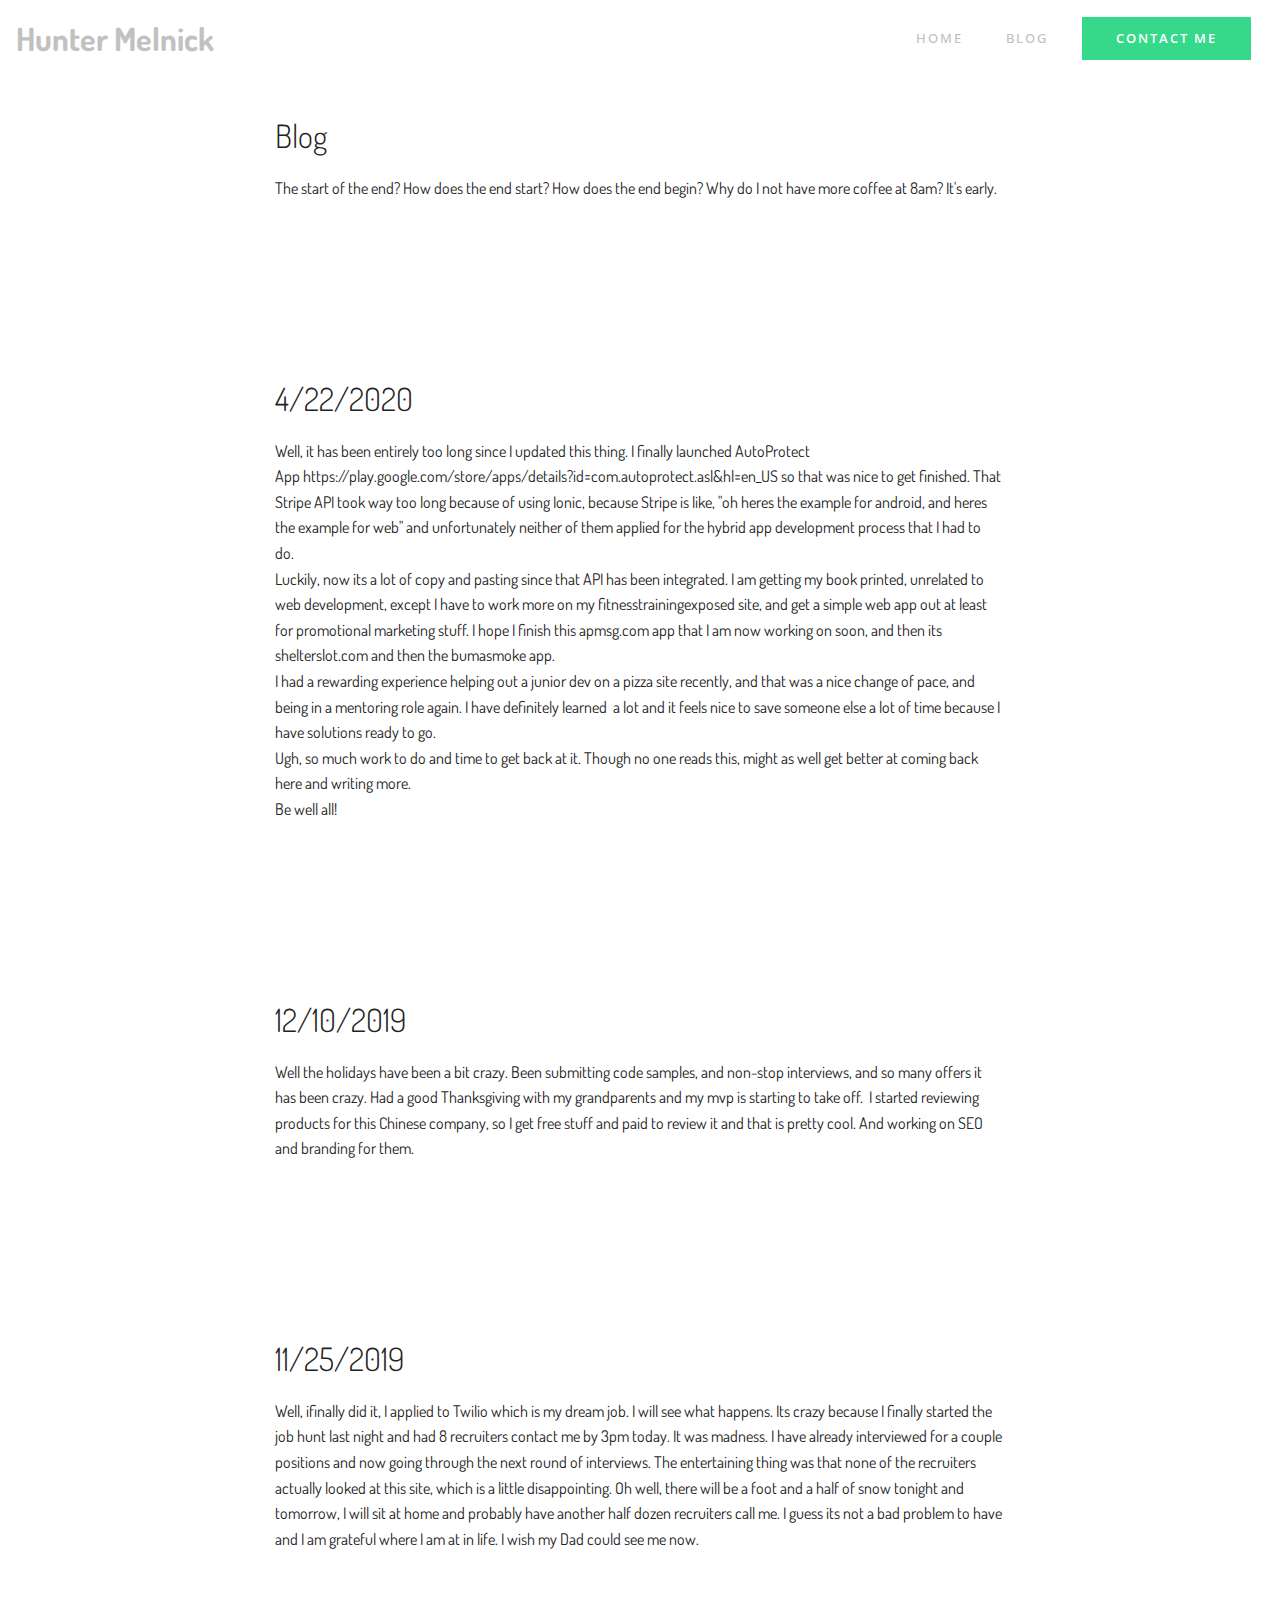
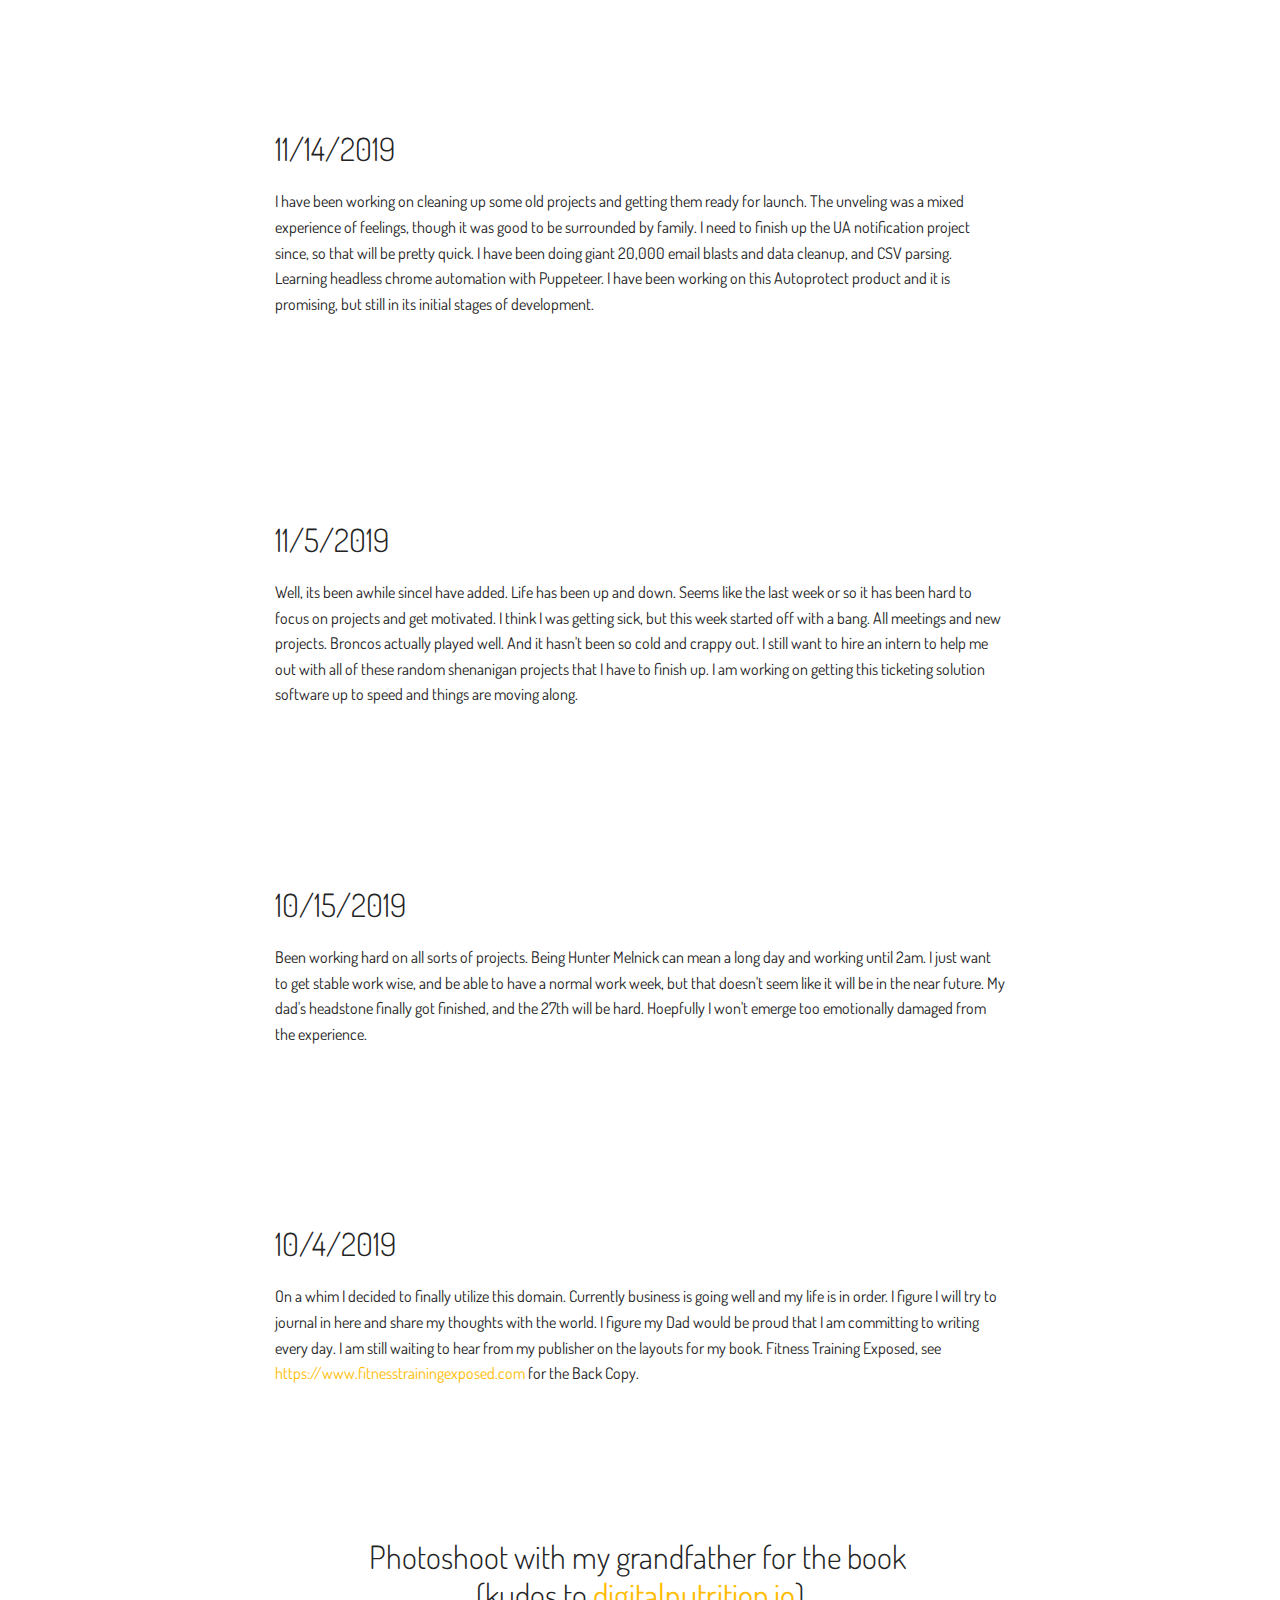
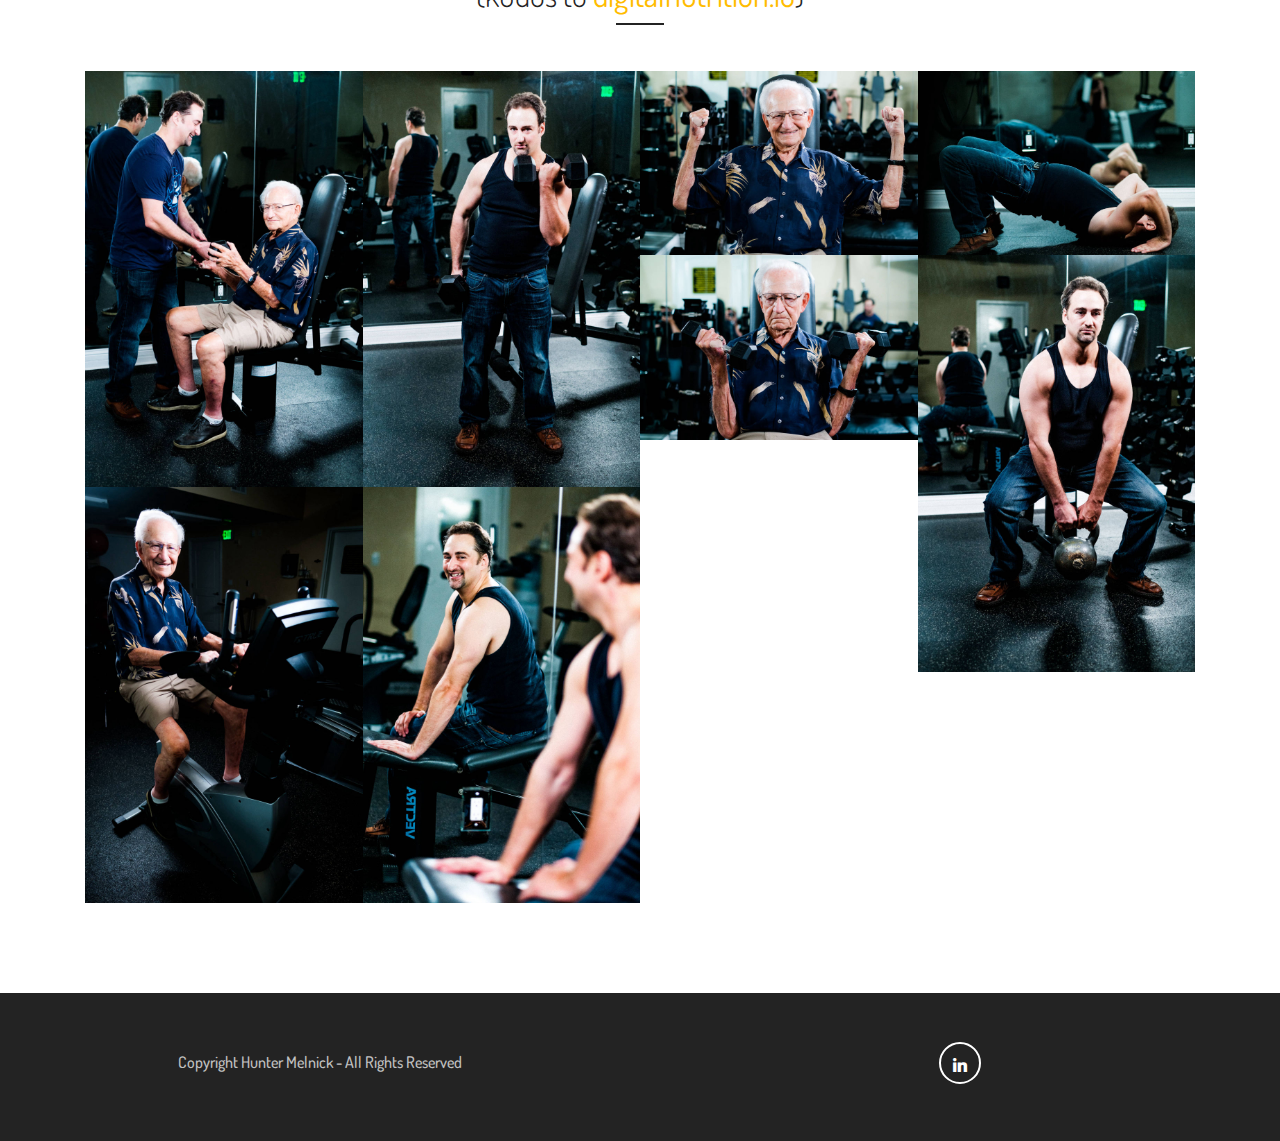
==== commit 9efc1a21: "updated" ====
--- a/blog.html
+++ b/blog.html
@@ -74,6 +74,34 @@
             <div class="col-md-8 col-sm-12 text-section">
                 <h2 class="mbr-fonts-style mbr-title align-left pb-3 display-2">Blog<br></h2>
                 <p class="mbr-fonts-style mbr-text align-left display-7">The start of the end? How does the end start? How does the end begin? Why do I not have more coffee at 8am? It's early.</p>
+            </div>
+        </div>
+    </div>
+</section>
+
+<section class="mbr-section content2 cid-rWVDQAp5CN" id="content2-13">
+
+    
+
+    <div class="container">
+        <div class="row justify-content-center">
+            <div class="col-md-8 col-sm-12 text-section">
+                <h2 class="mbr-fonts-style mbr-title align-left pb-3 display-2">4/22/2020<br></h2>
+                <p class="mbr-fonts-style mbr-text align-left display-7">Well, it has been entirely too long since I updated this thing. I finally launched AutoProtect App&nbsp;https://play.google.com/store/apps/details?id=com.autoprotect.asl&amp;hl=en_US so that was nice to get finished. That Stripe API took way too long because of using Ionic, because Stripe is like, "oh heres the example for android, and heres the example for web" and unfortunately neither of them applied for the hybrid app development process that I had to do.&nbsp;<br>Luckily, now its a lot of copy and pasting since that API has been integrated. I am getting my book printed, unrelated to web development, except I have to work more on my fitnesstrainingexposed site, and get a simple web app out at least for promotional marketing stuff. I hope I finish this apmsg.com app that I am now working on soon, and then its shelterslot.com and then the bumasmoke app.&nbsp;<br>I had a rewarding experience helping out a junior dev on a pizza site recently, and that was a nice change of pace, and being in a mentoring role again. I have definitely learned &nbsp;a lot and it feels nice to save someone else a lot of time because I have solutions ready to go.<br>Ugh, so much work to do and time to get back at it. Though no one reads this, might as well get better at coming back here and writing more.<br>Be well all!</p>
+            </div>
+        </div>
+    </div>
+</section>
+
+<section class="mbr-section content2 cid-rKifLzetJE" id="content2-12">
+
+    
+
+    <div class="container">
+        <div class="row justify-content-center">
+            <div class="col-md-8 col-sm-12 text-section">
+                <h2 class="mbr-fonts-style mbr-title align-left pb-3 display-2">12/10/2019<br></h2>
+                <p class="mbr-fonts-style mbr-text align-left display-7">Well the holidays have been a bit crazy. Been submitting code samples, and non-stop interviews, and so many offers it has been crazy. Had a good Thanksgiving with my grandparents and my mvp is starting to take off. &nbsp;I started reviewing products for this Chinese company, so I get free stuff and paid to review it and that is pretty cool. And working on SEO and branding for them.</p>
             </div>
         </div>
     </div>
--- a/assets/socicon/css/styles.css
+++ b/assets/socicon/css/styles.css
@@ -1,15 +1,15 @@
 @charset "UTF-8";
 
 @font-face {
-  font-family: "socicon";
-  src:url("../fonts/socicon.eot");
-  src:url("../fonts/socicon.eot?#iefix") format("embedded-opentype"),
-    url("../fonts/socicon.woff") format("woff"),
-    url("../fonts/socicon.ttf") format("truetype"),
-    url("../fonts/socicon.svg#socicon") format("svg");
+  font-family: 'Socicon';
+  src:  url('../fonts/socicon.eot');
+  src:  url('../fonts/socicon.eot?#iefix') format('embedded-opentype'),
+    url('../fonts/socicon.woff2') format('woff2'),
+    url('../fonts/socicon.ttf') format('truetype'),
+    url('../fonts/socicon.woff') format('woff'),
+    url('../fonts/socicon.svg#socicon') format('svg');
   font-weight: normal;
   font-style: normal;
-
 }
 
 [data-icon]:before {
@@ -25,520 +25,909 @@
   -moz-osx-font-smoothing: grayscale;
 }
 
-[class^="socicon-"]:before,
-[class*=" socicon-"]:before {
-  font-family: "socicon" !important;
-  font-style: normal !important;
-  font-weight: normal !important;
-  font-variant: normal !important;
-  text-transform: none !important;
+[class^="socicon-"], [class*=" socicon-"] {
+  /* use !important to prevent issues with browser extensions that change fonts */
+  font-family: 'Socicon' !important;
   speak: none;
+  font-style: normal;
+  font-weight: normal;
+  font-variant: normal;
+  text-transform: none;
   line-height: 1;
+
+  /* Better Font Rendering =========== */
   -webkit-font-smoothing: antialiased;
   -moz-osx-font-smoothing: grayscale;
 }
 
-.socicon-modelmayhem:before {
+.socicon-eitaa:before {
+  content: "\e97c";
+}
+.socicon-soroush:before {
+  content: "\e97d";
+}
+.socicon-bale:before {
+  content: "\e97e";
+}
+.socicon-zazzle:before {
+  content: "\e97b";
+}
+.socicon-society6:before {
+  content: "\e97a";
+}
+.socicon-redbubble:before {
+  content: "\e979";
+}
+.socicon-avvo:before {
+  content: "\e978";
+}
+.socicon-stitcher:before {
+  content: "\e977";
+}
+.socicon-googlehangouts:before {
+  content: "\e974";
+}
+.socicon-dlive:before {
+  content: "\e975";
+}
+.socicon-vsco:before {
+  content: "\e976";
+}
+.socicon-flipboard:before {
+  content: "\e973";
+}
+.socicon-ubuntu:before {
+  content: "\e958";
+}
+.socicon-artstation:before {
+  content: "\e959";
+}
+.socicon-invision:before {
+  content: "\e95a";
+}
+.socicon-torial:before {
+  content: "\e95b";
+}
+.socicon-collectorz:before {
+  content: "\e95c";
+}
+.socicon-seenthis:before {
+  content: "\e95d";
+}
+.socicon-googleplaymusic:before {
+  content: "\e95e";
+}
+.socicon-debian:before {
+  content: "\e95f";
+}
+.socicon-filmfreeway:before {
+  content: "\e960";
+}
+.socicon-gnome:before {
+  content: "\e961";
+}
+.socicon-itchio:before {
+  content: "\e962";
+}
+.socicon-jamendo:before {
+  content: "\e963";
+}
+.socicon-mix:before {
+  content: "\e964";
+}
+.socicon-sharepoint:before {
+  content: "\e965";
+}
+.socicon-tinder:before {
+  content: "\e966";
+}
+.socicon-windguru:before {
+  content: "\e967";
+}
+.socicon-cdbaby:before {
+  content: "\e968";
+}
+.socicon-elementaryos:before {
+  content: "\e969";
+}
+.socicon-stage32:before {
+  content: "\e96a";
+}
+.socicon-tiktok:before {
+  content: "\e96b";
+}
+.socicon-gitter:before {
+  content: "\e96c";
+}
+.socicon-letterboxd:before {
+  content: "\e96d";
+}
+.socicon-threema:before {
+  content: "\e96e";
+}
+.socicon-splice:before {
+  content: "\e96f";
+}
+.socicon-metapop:before {
+  content: "\e970";
+}
+.socicon-naver:before {
+  content: "\e971";
+}
+.socicon-remote:before {
+  content: "\e972";
+}
+.socicon-internet:before {
+  content: "\e957";
+}
+.socicon-moddb:before {
+  content: "\e94b";
+}
+.socicon-indiedb:before {
+  content: "\e94c";
+}
+.socicon-traxsource:before {
+  content: "\e94d";
+}
+.socicon-gamefor:before {
+  content: "\e94e";
+}
+.socicon-pixiv:before {
+  content: "\e94f";
+}
+.socicon-myanimelist:before {
+  content: "\e950";
+}
+.socicon-blackberry:before {
+  content: "\e951";
+}
+.socicon-wickr:before {
+  content: "\e952";
+}
+.socicon-spip:before {
+  content: "\e953";
+}
+.socicon-napster:before {
+  content: "\e954";
+}
+.socicon-beatport:before {
+  content: "\e955";
+}
+.socicon-hackerone:before {
+  content: "\e956";
+}
+.socicon-hackernews:before {
+  content: "\e946";
+}
+.socicon-smashwords:before {
+  content: "\e947";
+}
+.socicon-kobo:before {
+  content: "\e948";
+}
+.socicon-bookbub:before {
+  content: "\e949";
+}
+.socicon-mailru:before {
+  content: "\e94a";
+}
+.socicon-gitlab:before {
+  content: "\e945";
+}
+.socicon-instructables:before {
+  content: "\e944";
+}
+.socicon-portfolio:before {
+  content: "\e943";
+}
+.socicon-codered:before {
+  content: "\e940";
+}
+.socicon-origin:before {
+  content: "\e941";
+}
+.socicon-nextdoor:before {
+  content: "\e942";
+}
+.socicon-udemy:before {
+  content: "\e93f";
+}
+.socicon-livemaster:before {
+  content: "\e93e";
+}
+.socicon-crunchbase:before {
+  content: "\e93b";
+}
+.socicon-homefy:before {
+  content: "\e93c";
+}
+.socicon-calendly:before {
+  content: "\e93d";
+}
+.socicon-realtor:before {
+  content: "\e90f";
+}
+.socicon-tidal:before {
+  content: "\e910";
+}
+.socicon-qobuz:before {
+  content: "\e911";
+}
+.socicon-natgeo:before {
+  content: "\e912";
+}
+.socicon-mastodon:before {
+  content: "\e913";
+}
+.socicon-unsplash:before {
+  content: "\e914";
+}
+.socicon-homeadvisor:before {
+  content: "\e915";
+}
+.socicon-angieslist:before {
+  content: "\e916";
+}
+.socicon-codepen:before {
+  content: "\e917";
+}
+.socicon-slack:before {
+  content: "\e918";
+}
+.socicon-openaigym:before {
+  content: "\e919";
+}
+.socicon-logmein:before {
+  content: "\e91a";
+}
+.socicon-fiverr:before {
+  content: "\e91b";
+}
+.socicon-gotomeeting:before {
+  content: "\e91c";
+}
+.socicon-aliexpress:before {
+  content: "\e91d";
+}
+.socicon-guru:before {
+  content: "\e91e";
+}
+.socicon-appstore:before {
+  content: "\e91f";
+}
+.socicon-homes:before {
+  content: "\e920";
+}
+.socicon-zoom:before {
+  content: "\e921";
+}
+.socicon-alibaba:before {
+  content: "\e922";
+}
+.socicon-craigslist:before {
+  content: "\e923";
+}
+.socicon-wix:before {
+  content: "\e924";
+}
+.socicon-redfin:before {
+  content: "\e925";
+}
+.socicon-googlecalendar:before {
+  content: "\e926";
+}
+.socicon-shopify:before {
+  content: "\e927";
+}
+.socicon-freelancer:before {
+  content: "\e928";
+}
+.socicon-seedrs:before {
+  content: "\e929";
+}
+.socicon-bing:before {
+  content: "\e92a";
+}
+.socicon-doodle:before {
+  content: "\e92b";
+}
+.socicon-bonanza:before {
+  content: "\e92c";
+}
+.socicon-squarespace:before {
+  content: "\e92d";
+}
+.socicon-toptal:before {
+  content: "\e92e";
+}
+.socicon-gust:before {
+  content: "\e92f";
+}
+.socicon-ask:before {
+  content: "\e930";
+}
+.socicon-trulia:before {
+  content: "\e931";
+}
+.socicon-loomly:before {
+  content: "\e932";
+}
+.socicon-ghost:before {
+  content: "\e933";
+}
+.socicon-upwork:before {
+  content: "\e934";
+}
+.socicon-fundable:before {
+  content: "\e935";
+}
+.socicon-booking:before {
+  content: "\e936";
+}
+.socicon-googlemaps:before {
+  content: "\e937";
+}
+.socicon-zillow:before {
+  content: "\e938";
+}
+.socicon-niconico:before {
+  content: "\e939";
+}
+.socicon-toneden:before {
+  content: "\e93a";
+}
+.socicon-augment:before {
+  content: "\e908";
+}
+.socicon-bitbucket:before {
+  content: "\e909";
+}
+.socicon-fyuse:before {
+  content: "\e90a";
+}
+.socicon-yt-gaming:before {
+  content: "\e90b";
+}
+.socicon-sketchfab:before {
+  content: "\e90c";
+}
+.socicon-mobcrush:before {
+  content: "\e90d";
+}
+.socicon-microsoft:before {
+  content: "\e90e";
+}
+.socicon-pandora:before {
+  content: "\e907";
+}
+.socicon-messenger:before {
+  content: "\e906";
+}
+.socicon-gamewisp:before {
+  content: "\e905";
+}
+.socicon-bloglovin:before {
+  content: "\e904";
+}
+.socicon-tunein:before {
+  content: "\e903";
+}
+.socicon-gamejolt:before {
+  content: "\e901";
+}
+.socicon-trello:before {
+  content: "\e902";
+}
+.socicon-spreadshirt:before {
+  content: "\e900";
+}
+.socicon-500px:before {
   content: "\e000";
 }
-.socicon-mixcloud:before {
+.socicon-8tracks:before {
   content: "\e001";
 }
+.socicon-airbnb:before {
+  content: "\e002";
+}
+.socicon-alliance:before {
+  content: "\e003";
+}
+.socicon-amazon:before {
+  content: "\e004";
+}
+.socicon-amplement:before {
+  content: "\e005";
+}
+.socicon-android:before {
+  content: "\e006";
+}
+.socicon-angellist:before {
+  content: "\e007";
+}
+.socicon-apple:before {
+  content: "\e008";
+}
+.socicon-appnet:before {
+  content: "\e009";
+}
+.socicon-baidu:before {
+  content: "\e00a";
+}
+.socicon-bandcamp:before {
+  content: "\e00b";
+}
+.socicon-battlenet:before {
+  content: "\e00c";
+}
+.socicon-mixer:before {
+  content: "\e00d";
+}
+.socicon-bebee:before {
+  content: "\e00e";
+}
+.socicon-bebo:before {
+  content: "\e00f";
+}
+.socicon-behance:before {
+  content: "\e010";
+}
+.socicon-blizzard:before {
+  content: "\e011";
+}
+.socicon-blogger:before {
+  content: "\e012";
+}
+.socicon-buffer:before {
+  content: "\e013";
+}
+.socicon-chrome:before {
+  content: "\e014";
+}
+.socicon-coderwall:before {
+  content: "\e015";
+}
+.socicon-curse:before {
+  content: "\e016";
+}
+.socicon-dailymotion:before {
+  content: "\e017";
+}
+.socicon-deezer:before {
+  content: "\e018";
+}
+.socicon-delicious:before {
+  content: "\e019";
+}
+.socicon-deviantart:before {
+  content: "\e01a";
+}
+.socicon-diablo:before {
+  content: "\e01b";
+}
+.socicon-digg:before {
+  content: "\e01c";
+}
+.socicon-discord:before {
+  content: "\e01d";
+}
+.socicon-disqus:before {
+  content: "\e01e";
+}
+.socicon-douban:before {
+  content: "\e01f";
+}
+.socicon-draugiem:before {
+  content: "\e020";
+}
+.socicon-dribbble:before {
+  content: "\e021";
+}
 .socicon-drupal:before {
-  content: "\e002";
-}
-.socicon-swarm:before {
-  content: "\e003";
-}
-.socicon-istock:before {
-  content: "\e004";
-}
-.socicon-yammer:before {
-  content: "\e005";
+  content: "\e022";
+}
+.socicon-ebay:before {
+  content: "\e023";
 }
 .socicon-ello:before {
-  content: "\e006";
-}
-.socicon-stackoverflow:before {
-  content: "\e007";
-}
-.socicon-persona:before {
-  content: "\e008";
-}
-.socicon-triplej:before {
-  content: "\e009";
-}
-.socicon-houzz:before {
-  content: "\e00a";
-}
-.socicon-rss:before {
-  content: "\e00b";
-}
-.socicon-paypal:before {
-  content: "\e00c";
-}
-.socicon-odnoklassniki:before {
-  content: "\e00d";
-}
-.socicon-airbnb:before {
-  content: "\e00e";
-}
-.socicon-periscope:before {
-  content: "\e00f";
-}
-.socicon-outlook:before {
-  content: "\e010";
-}
-.socicon-coderwall:before {
-  content: "\e011";
-}
-.socicon-tripadvisor:before {
-  content: "\e012";
-}
-.socicon-appnet:before {
-  content: "\e013";
-}
-.socicon-goodreads:before {
-  content: "\e014";
-}
-.socicon-tripit:before {
-  content: "\e015";
-}
-.socicon-lanyrd:before {
-  content: "\e016";
-}
-.socicon-slideshare:before {
-  content: "\e017";
-}
-.socicon-buffer:before {
-  content: "\e018";
-}
-.socicon-disqus:before {
-  content: "\e019";
-}
-.socicon-vkontakte:before {
-  content: "\e01a";
-}
-.socicon-whatsapp:before {
-  content: "\e01b";
-}
-.socicon-patreon:before {
-  content: "\e01c";
-}
-.socicon-storehouse:before {
-  content: "\e01d";
-}
-.socicon-pocket:before {
-  content: "\e01e";
-}
-.socicon-mail:before {
-  content: "\e01f";
-}
-.socicon-blogger:before {
-  content: "\e020";
-}
-.socicon-technorati:before {
-  content: "\e021";
-}
-.socicon-reddit:before {
-  content: "\e022";
-}
-.socicon-dribbble:before {
-  content: "\e023";
-}
-.socicon-stumbleupon:before {
   content: "\e024";
 }
-.socicon-digg:before {
+.socicon-endomodo:before {
   content: "\e025";
 }
 .socicon-envato:before {
   content: "\e026";
 }
-.socicon-behance:before {
+.socicon-etsy:before {
   content: "\e027";
 }
-.socicon-delicious:before {
+.socicon-facebook:before {
   content: "\e028";
 }
-.socicon-deviantart:before {
+.socicon-feedburner:before {
   content: "\e029";
 }
+.socicon-filmweb:before {
+  content: "\e02a";
+}
+.socicon-firefox:before {
+  content: "\e02b";
+}
+.socicon-flattr:before {
+  content: "\e02c";
+}
+.socicon-flickr:before {
+  content: "\e02d";
+}
+.socicon-formulr:before {
+  content: "\e02e";
+}
 .socicon-forrst:before {
-  content: "\e02a";
+  content: "\e02f";
+}
+.socicon-foursquare:before {
+  content: "\e030";
+}
+.socicon-friendfeed:before {
+  content: "\e031";
+}
+.socicon-github:before {
+  content: "\e032";
+}
+.socicon-goodreads:before {
+  content: "\e033";
+}
+.socicon-google:before {
+  content: "\e034";
+}
+.socicon-googlescholar:before {
+  content: "\e035";
+}
+.socicon-googlegroups:before {
+  content: "\e036";
+}
+.socicon-googlephotos:before {
+  content: "\e037";
+}
+.socicon-googleplus:before {
+  content: "\e038";
+}
+.socicon-grooveshark:before {
+  content: "\e039";
+}
+.socicon-hackerrank:before {
+  content: "\e03a";
+}
+.socicon-hearthstone:before {
+  content: "\e03b";
+}
+.socicon-hellocoton:before {
+  content: "\e03c";
+}
+.socicon-heroes:before {
+  content: "\e03d";
+}
+.socicon-smashcast:before {
+  content: "\e03e";
+}
+.socicon-horde:before {
+  content: "\e03f";
+}
+.socicon-houzz:before {
+  content: "\e040";
+}
+.socicon-icq:before {
+  content: "\e041";
+}
+.socicon-identica:before {
+  content: "\e042";
+}
+.socicon-imdb:before {
+  content: "\e043";
+}
+.socicon-instagram:before {
+  content: "\e044";
+}
+.socicon-issuu:before {
+  content: "\e045";
+}
+.socicon-istock:before {
+  content: "\e046";
+}
+.socicon-itunes:before {
+  content: "\e047";
+}
+.socicon-keybase:before {
+  content: "\e048";
+}
+.socicon-lanyrd:before {
+  content: "\e049";
+}
+.socicon-lastfm:before {
+  content: "\e04a";
+}
+.socicon-line:before {
+  content: "\e04b";
+}
+.socicon-linkedin:before {
+  content: "\e04c";
+}
+.socicon-livejournal:before {
+  content: "\e04d";
+}
+.socicon-lyft:before {
+  content: "\e04e";
+}
+.socicon-macos:before {
+  content: "\e04f";
+}
+.socicon-mail:before {
+  content: "\e050";
+}
+.socicon-medium:before {
+  content: "\e051";
+}
+.socicon-meetup:before {
+  content: "\e052";
+}
+.socicon-mixcloud:before {
+  content: "\e053";
+}
+.socicon-modelmayhem:before {
+  content: "\e054";
+}
+.socicon-mumble:before {
+  content: "\e055";
+}
+.socicon-myspace:before {
+  content: "\e056";
+}
+.socicon-newsvine:before {
+  content: "\e057";
+}
+.socicon-nintendo:before {
+  content: "\e058";
+}
+.socicon-npm:before {
+  content: "\e059";
+}
+.socicon-odnoklassniki:before {
+  content: "\e05a";
+}
+.socicon-openid:before {
+  content: "\e05b";
+}
+.socicon-opera:before {
+  content: "\e05c";
+}
+.socicon-outlook:before {
+  content: "\e05d";
+}
+.socicon-overwatch:before {
+  content: "\e05e";
+}
+.socicon-patreon:before {
+  content: "\e05f";
+}
+.socicon-paypal:before {
+  content: "\e060";
+}
+.socicon-periscope:before {
+  content: "\e061";
+}
+.socicon-persona:before {
+  content: "\e062";
+}
+.socicon-pinterest:before {
+  content: "\e063";
 }
 .socicon-play:before {
-  content: "\e02b";
+  content: "\e064";
+}
+.socicon-player:before {
+  content: "\e065";
+}
+.socicon-playstation:before {
+  content: "\e066";
+}
+.socicon-pocket:before {
+  content: "\e067";
+}
+.socicon-qq:before {
+  content: "\e068";
+}
+.socicon-quora:before {
+  content: "\e069";
+}
+.socicon-raidcall:before {
+  content: "\e06a";
+}
+.socicon-ravelry:before {
+  content: "\e06b";
+}
+.socicon-reddit:before {
+  content: "\e06c";
+}
+.socicon-renren:before {
+  content: "\e06d";
+}
+.socicon-researchgate:before {
+  content: "\e06e";
+}
+.socicon-residentadvisor:before {
+  content: "\e06f";
+}
+.socicon-reverbnation:before {
+  content: "\e070";
+}
+.socicon-rss:before {
+  content: "\e071";
+}
+.socicon-sharethis:before {
+  content: "\e072";
+}
+.socicon-skype:before {
+  content: "\e073";
+}
+.socicon-slideshare:before {
+  content: "\e074";
+}
+.socicon-smugmug:before {
+  content: "\e075";
+}
+.socicon-snapchat:before {
+  content: "\e076";
+}
+.socicon-songkick:before {
+  content: "\e077";
+}
+.socicon-soundcloud:before {
+  content: "\e078";
+}
+.socicon-spotify:before {
+  content: "\e079";
+}
+.socicon-stackexchange:before {
+  content: "\e07a";
+}
+.socicon-stackoverflow:before {
+  content: "\e07b";
+}
+.socicon-starcraft:before {
+  content: "\e07c";
+}
+.socicon-stayfriends:before {
+  content: "\e07d";
+}
+.socicon-steam:before {
+  content: "\e07e";
+}
+.socicon-storehouse:before {
+  content: "\e07f";
+}
+.socicon-strava:before {
+  content: "\e080";
+}
+.socicon-streamjar:before {
+  content: "\e081";
+}
+.socicon-stumbleupon:before {
+  content: "\e082";
+}
+.socicon-swarm:before {
+  content: "\e083";
+}
+.socicon-teamspeak:before {
+  content: "\e084";
+}
+.socicon-teamviewer:before {
+  content: "\e085";
+}
+.socicon-technorati:before {
+  content: "\e086";
+}
+.socicon-telegram:before {
+  content: "\e087";
+}
+.socicon-tripadvisor:before {
+  content: "\e088";
+}
+.socicon-tripit:before {
+  content: "\e089";
+}
+.socicon-triplej:before {
+  content: "\e08a";
+}
+.socicon-tumblr:before {
+  content: "\e08b";
+}
+.socicon-twitch:before {
+  content: "\e08c";
+}
+.socicon-twitter:before {
+  content: "\e08d";
+}
+.socicon-uber:before {
+  content: "\e08e";
+}
+.socicon-ventrilo:before {
+  content: "\e08f";
+}
+.socicon-viadeo:before {
+  content: "\e090";
+}
+.socicon-viber:before {
+  content: "\e091";
+}
+.socicon-viewbug:before {
+  content: "\e092";
+}
+.socicon-vimeo:before {
+  content: "\e093";
+}
+.socicon-vine:before {
+  content: "\e094";
+}
+.socicon-vkontakte:before {
+  content: "\e095";
+}
+.socicon-warcraft:before {
+  content: "\e096";
+}
+.socicon-wechat:before {
+  content: "\e097";
+}
+.socicon-weibo:before {
+  content: "\e098";
+}
+.socicon-whatsapp:before {
+  content: "\e099";
+}
+.socicon-wikipedia:before {
+  content: "\e09a";
+}
+.socicon-windows:before {
+  content: "\e09b";
+}
+.socicon-wordpress:before {
+  content: "\e09c";
+}
+.socicon-wykop:before {
+  content: "\e09d";
+}
+.socicon-xbox:before {
+  content: "\e09e";
+}
+.socicon-xing:before {
+  content: "\e09f";
+}
+.socicon-yahoo:before {
+  content: "\e0a0";
+}
+.socicon-yammer:before {
+  content: "\e0a1";
+}
+.socicon-yandex:before {
+  content: "\e0a2";
+}
+.socicon-yelp:before {
+  content: "\e0a3";
+}
+.socicon-younow:before {
+  content: "\e0a4";
+}
+.socicon-youtube:before {
+  content: "\e0a5";
+}
+.socicon-zapier:before {
+  content: "\e0a6";
 }
 .socicon-zerply:before {
-  content: "\e02c";
-}
-.socicon-wikipedia:before {
-  content: "\e02d";
-}
-.socicon-apple:before {
-  content: "\e02e";
-}
-.socicon-flattr:before {
-  content: "\e02f";
-}
-.socicon-github:before {
-  content: "\e030";
-}
-.socicon-renren:before {
-  content: "\e031";
-}
-.socicon-friendfeed:before {
-  content: "\e032";
-}
-.socicon-newsvine:before {
-  content: "\e033";
-}
-.socicon-identica:before {
-  content: "\e034";
-}
-.socicon-bebo:before {
-  content: "\e035";
+  content: "\e0a7";
+}
+.socicon-zomato:before {
+  content: "\e0a8";
 }
 .socicon-zynga:before {
-  content: "\e036";
-}
-.socicon-steam:before {
-  content: "\e037";
-}
-.socicon-xbox:before {
-  content: "\e038";
-}
-.socicon-windows:before {
-  content: "\e039";
-}
-.socicon-qq:before {
-  content: "\e03a";
-}
-.socicon-douban:before {
-  content: "\e03b";
-}
-.socicon-meetup:before {
-  content: "\e03c";
-}
-.socicon-playstation:before {
-  content: "\e03d";
-}
-.socicon-android:before {
-  content: "\e03e";
-}
-.socicon-snapchat:before {
-  content: "\e03f";
-}
-.socicon-twitter:before {
-  content: "\e040";
-}
-.socicon-facebook:before {
-  content: "\e041";
-}
-.socicon-googleplus:before {
-  content: "\e042";
-}
-.socicon-pinterest:before {
-  content: "\e043";
-}
-.socicon-foursquare:before {
-  content: "\e044";
-}
-.socicon-yahoo:before {
-  content: "\e045";
-}
-.socicon-skype:before {
-  content: "\e046";
-}
-.socicon-yelp:before {
-  content: "\e047";
-}
-.socicon-feedburner:before {
-  content: "\e048";
-}
-.socicon-linkedin:before {
-  content: "\e049";
-}
-.socicon-viadeo:before {
-  content: "\e04a";
-}
-.socicon-xing:before {
-  content: "\e04b";
-}
-.socicon-myspace:before {
-  content: "\e04c";
-}
-.socicon-soundcloud:before {
-  content: "\e04d";
-}
-.socicon-spotify:before {
-  content: "\e04e";
-}
-.socicon-grooveshark:before {
-  content: "\e04f";
-}
-.socicon-lastfm:before {
-  content: "\e050";
-}
-.socicon-youtube:before {
-  content: "\e051";
-}
-.socicon-vimeo:before {
-  content: "\e052";
-}
-.socicon-dailymotion:before {
-  content: "\e053";
-}
-.socicon-vine:before {
-  content: "\e054";
-}
-.socicon-flickr:before {
-  content: "\e055";
-}
-.socicon-500px:before {
-  content: "\e056";
-}
-.socicon-wordpress:before {
-  content: "\e058";
-}
-.socicon-tumblr:before {
-  content: "\e059";
-}
-.socicon-twitch:before {
-  content: "\e05a";
-}
-.socicon-8tracks:before {
-  content: "\e05b";
-}
-.socicon-amazon:before {
-  content: "\e05c";
-}
-.socicon-icq:before {
-  content: "\e05d";
-}
-.socicon-smugmug:before {
-  content: "\e05e";
-}
-.socicon-ravelry:before {
-  content: "\e05f";
-}
-.socicon-weibo:before {
-  content: "\e060";
-}
-.socicon-baidu:before {
-  content: "\e061";
-}
-.socicon-angellist:before {
-  content: "\e062";
-}
-.socicon-ebay:before {
-  content: "\e063";
-}
-.socicon-imdb:before {
-  content: "\e064";
-}
-.socicon-stayfriends:before {
-  content: "\e065";
-}
-.socicon-residentadvisor:before {
-  content: "\e066";
-}
-.socicon-google:before {
-  content: "\e067";
-}
-.socicon-yandex:before {
-  content: "\e068";
-}
-.socicon-sharethis:before {
-  content: "\e069";
-}
-.socicon-bandcamp:before {
-  content: "\e06a";
-}
-.socicon-itunes:before {
-  content: "\e06b";
-}
-.socicon-deezer:before {
-  content: "\e06c";
-}
-.socicon-telegram:before {
-  content: "\e06e";
-}
-.socicon-openid:before {
-  content: "\e06f";
-}
-.socicon-amplement:before {
-  content: "\e070";
-}
-.socicon-viber:before {
-  content: "\e071";
-}
-.socicon-zomato:before {
-  content: "\e072";
-}
-.socicon-draugiem:before {
-  content: "\e074";
-}
-.socicon-endomodo:before {
-  content: "\e075";
-}
-.socicon-filmweb:before {
-  content: "\e076";
-}
-.socicon-stackexchange:before {
-  content: "\e077";
-}
-.socicon-wykop:before {
-  content: "\e078";
-}
-.socicon-teamspeak:before {
-  content: "\e079";
-}
-.socicon-teamviewer:before {
-  content: "\e07a";
-}
-.socicon-ventrilo:before {
-  content: "\e07b";
-}
-.socicon-younow:before {
-  content: "\e07c";
-}
-.socicon-raidcall:before {
-  content: "\e07d";
-}
-.socicon-mumble:before {
-  content: "\e07e";
-}
-.socicon-medium:before {
-  content: "\e06d";
-}
-.socicon-bebee:before {
-  content: "\e07f";
-}
-.socicon-hitbox:before {
-  content: "\e080";
-}
-.socicon-reverbnation:before {
-  content: "\e081";
-}
-.socicon-formulr:before {
-  content: "\e082";
-}
-.socicon-instagram:before {
-  content: "\e057";
-}
-.socicon-battlenet:before {
-  content: "\e083";
-}
-.socicon-chrome:before {
-  content: "\e084";
-}
-.socicon-discord:before {
-  content: "\e086";
-}
-.socicon-issuu:before {
-  content: "\e087";
-}
-.socicon-macos:before {
-  content: "\e088";
-}
-.socicon-firefox:before {
-  content: "\e089";
-}
-.socicon-opera:before {
-  content: "\e08d";
-}
-.socicon-keybase:before {
-  content: "\e090";
-}
-.socicon-alliance:before {
-  content: "\e091";
-}
-.socicon-livejournal:before {
-  content: "\e092";
-}
-.socicon-googlephotos:before {
-  content: "\e093";
-}
-.socicon-horde:before {
-  content: "\e094";
-}
-.socicon-etsy:before {
-  content: "\e095";
-}
-.socicon-zapier:before {
-  content: "\e096";
-}
-.socicon-google-scholar:before {
-  content: "\e097";
-}
-.socicon-researchgate:before {
-  content: "\e098";
-}
-.socicon-wechat:before {
-  content: "\e099";
-}
-.socicon-strava:before {
-  content: "\e09a";
-}
-.socicon-line:before {
-  content: "\e09b";
-}
-.socicon-lyft:before {
-  content: "\e09c";
-}
-.socicon-uber:before {
-  content: "\e09d";
-}
-.socicon-songkick:before {
-  content: "\e09e";
-}
-.socicon-viewbug:before {
-  content: "\e09f";
-}
-.socicon-googlegroups:before {
-  content: "\e0a0";
-}
-.socicon-quora:before {
-  content: "\e073";
-}
-.socicon-diablo:before {
-  content: "\e085";
-}
-.socicon-blizzard:before {
-  content: "\e0a1";
-}
-.socicon-hearthstone:before {
-  content: "\e08b";
-}
-.socicon-heroes:before {
-  content: "\e08a";
-}
-.socicon-overwatch:before {
-  content: "\e08c";
-}
-.socicon-warcraft:before {
-  content: "\e08e";
-}
-.socicon-starcraft:before {
-  content: "\e08f";
-}
-.socicon-beam:before {
-  content: "\e0a2";
-}
-.socicon-curse:before {
-  content: "\e0a3";
-}
-.socicon-player:before {
-  content: "\e0a4";
-}
-.socicon-streamjar:before {
-  content: "\e0a5";
-}
-.socicon-nintendo:before {
-  content: "\e0a6";
-}
-.socicon-hellocoton:before {
-  content: "\e0a7";
-}
+  content: "\e0a9";
+}
--- a/assets/theme/css/style.css
+++ b/assets/theme/css/style.css
@@ -3,36 +3,53 @@
  * Copyright 2017 Mobirise
  */
 section {
-  background-color: #eeeeee; }
+  background-color: #eeeeee;
+}
 
 section,
 .container,
 .container-fluid {
   position: relative;
-  word-wrap: break-word; }
+  word-wrap: break-word;
+}
+
+.form-control:focus {
+  box-shadow: none;
+}
+
+:focus {
+  outline: none;
+}
 
 a.mbr-iconfont:hover {
-  text-decoration: none; }
+  text-decoration: none;
+}
 
 .article .lead p,
 .article .lead ul,
 .article .lead ol,
 .article .lead pre,
 .article .lead blockquote {
-  margin-bottom: 0; }
+  margin-bottom: 0;
+}
 
 a {
   font-style: normal;
   font-weight: 400;
-  cursor: pointer; }
-  a, a:hover {
-    text-decoration: none; }
+  cursor: pointer;
+}
+
+a, a:hover {
+  text-decoration: none;
+}
 
 figure {
-  margin-bottom: 0; }
+  margin-bottom: 0;
+}
 
 body {
-  color: #232323; }
+  color: #232323;
+}
 
 h1,
 h2,
@@ -52,71 +69,86 @@
 .display-4 {
   line-height: 1;
   word-break: break-word;
-  word-wrap: break-word; }
+  word-wrap: break-word;
+}
 
 b,
 strong {
-  font-weight: bold; }
+  font-weight: bold;
+}
 
 blockquote {
   padding: 10px 0 10px 20px;
   position: relative;
   border-left: 2px solid;
-  border-color: #ff3366; }
+  border-color: #ff3366;
+}
 
 input:-webkit-autofill, input:-webkit-autofill:hover, input:-webkit-autofill:focus, input:-webkit-autofill:active {
-  -webkit-transition-delay: 9999s;
   transition-delay: 9999s;
-  -webkit-transition-property: background-color, color;
-  -o-transition-property: background-color, color;
-  transition-property: background-color, color; }
+  transition-property: background-color, color;
+}
 
 textarea[type="hidden"] {
-  display: none; }
+  display: none;
+}
 
 body {
-  position: relative; }
+  position: relative;
+}
 
 section {
   background-position: 50% 50%;
   background-repeat: no-repeat;
-  background-size: cover; }
-  section .mbr-background-video,
-  section .mbr-background-video-preview {
-    position: absolute;
-    bottom: 0;
-    left: 0;
-    right: 0;
-    top: 0; }
+  background-size: cover;
+}
+
+section .mbr-background-video,
+section .mbr-background-video-preview {
+  position: absolute;
+  bottom: 0;
+  left: 0;
+  right: 0;
+  top: 0;
+}
 
 .hidden {
-  visibility: hidden; }
+  visibility: hidden;
+}
 
 .mbr-z-index20 {
-  z-index: 20; }
+  z-index: 20;
+}
 
 /*! Base colors */
 .mbr-white {
-  color: #ffffff; }
+  color: #ffffff;
+}
 
 .mbr-black {
-  color: #000000; }
+  color: #000000;
+}
 
 .mbr-bg-white {
-  background-color: #ffffff; }
+  background-color: #ffffff;
+}
 
 .mbr-bg-black {
-  background-color: #000000; }
+  background-color: #000000;
+}
 
 /*! Text-aligns */
 .align-left {
-  text-align: left; }
+  text-align: left;
+}
 
 .align-center {
-  text-align: center; }
+  text-align: center;
+}
 
 .align-right {
-  text-align: right; }
+  text-align: right;
+}
 
 @media (max-width: 767px) {
   .align-left,
@@ -124,192 +156,201 @@
   .align-right,
   .mbr-section-btn,
   .mbr-section-title {
-    text-align: center; } }
+    text-align: center;
+  }
+}
+
 /*! Font-weight  */
 .mbr-light {
-  font-weight: 300; }
+  font-weight: 300;
+}
 
 .mbr-regular {
-  font-weight: 400; }
+  font-weight: 400;
+}
 
 .mbr-semibold {
-  font-weight: 500; }
+  font-weight: 500;
+}
 
 .mbr-bold {
-  font-weight: 700; }
+  font-weight: 700;
+}
 
 /*! Media  */
 .media-size-item {
   -moz-flex: 1 1 auto;
-  -ms-flex: 1 1 auto;
   -o-flex: 1 1 auto;
-  -webkit-box-flex: 1;
-  flex: 1 1 auto; }
+  flex: 1 1 auto;
+}
 
 .media-content {
-  -ms-flex-preferred-size: 100%;
-  flex-basis: 100%; }
+  flex-basis: 100%;
+}
 
 .media-container-row {
-  display: -ms-flexbox;
-  display: -webkit-box;
   display: flex;
-  -ms-flex-direction: row;
-  -webkit-box-orient: horizontal;
-  -webkit-box-direction: normal;
   flex-direction: row;
-  -ms-flex-wrap: wrap;
   flex-wrap: wrap;
-  -ms-flex-pack: center;
-  -webkit-box-pack: center;
   justify-content: center;
-  -ms-flex-line-pack: center;
   align-content: center;
-  -ms-flex-align: start;
-  -webkit-box-align: start;
-  align-items: start; }
-  .media-container-row .media-size-item {
-    width: 400px; }
+  align-items: start;
+}
+
+.media-container-row .media-size-item {
+  width: 400px;
+}
 
 .media-container-column {
-  display: -ms-flexbox;
-  display: -webkit-box;
   display: flex;
-  -ms-flex-direction: column;
-  -webkit-box-orient: vertical;
-  -webkit-box-direction: normal;
   flex-direction: column;
-  -ms-flex-wrap: wrap;
   flex-wrap: wrap;
-  -ms-flex-pack: center;
-  -webkit-box-pack: center;
   justify-content: center;
-  -ms-flex-line-pack: center;
   align-content: center;
-  -ms-flex-align: stretch;
-  -webkit-box-align: stretch;
-  align-items: stretch; }
-  .media-container-column > * {
-    width: 100%; }
+  align-items: stretch;
+}
+
+.media-container-column > * {
+  width: 100%;
+}
 
 @media (min-width: 992px) {
   .media-container-row {
-    -ms-flex-wrap: nowrap;
-    flex-wrap: nowrap; } }
+    flex-wrap: nowrap;
+  }
+}
+
 figure {
-  overflow: hidden; }
+  overflow: hidden;
+}
 
 figure[mbr-media-size] {
-  -webkit-transition: width 0.1s;
-  -o-transition: width 0.1s;
-  transition: width 0.1s; }
+  transition: width 0.1s;
+}
 
 .mbr-figure img,
 .mbr-figure iframe {
   display: block;
-  width: 100%; }
+  width: 100%;
+}
 
 .card {
   background-color: transparent;
-  border: none; }
+  border: none;
+}
 
 .card-img {
   text-align: center;
-  -ms-flex-negative: 0;
   flex-shrink: 0;
-  -webkit-flex-shrink: 0; }
+  -webkit-flex-shrink: 0;
+}
 
 .media {
   max-width: 100%;
-  margin: 0 auto; }
+  margin: 0 auto;
+}
 
 .mbr-figure {
-  -ms-flex-item-align: center;
   -ms-grid-row-align: center;
-  -webkit-align-self: center;
-  align-self: center; }
+  align-self: center;
+}
 
 .media-container > div {
-  max-width: 100%; }
+  max-width: 100%;
+}
 
 .mbr-figure img,
 .card-img img {
-  width: 100%; }
+  width: 100%;
+}
 
 @media (max-width: 991px) {
   .media-size-item {
-    width: auto !important; }
-
+    width: auto !important;
+  }
   .media {
-    width: auto; }
-
+    width: auto;
+  }
   .mbr-figure {
-    width: 100% !important; } }
+    width: 100% !important;
+  }
+}
+
 /*! Buttons */
 .mbr-section-btn {
   margin-left: -.25rem;
   margin-right: -.25rem;
-  font-size: 0; }
+  font-size: 0;
+}
 
 nav .mbr-section-btn {
   margin-left: 0rem;
-  margin-right: 0rem; }
+  margin-right: 0rem;
+}
 
 /*! Btn icon margin */
 .btn .mbr-iconfont,
 .btn.btn-sm .mbr-iconfont {
   cursor: pointer;
-  margin-right: 0.5rem; }
+  margin-right: 0.5rem;
+}
 
 .btn.btn-md .mbr-iconfont,
 .btn.btn-md .mbr-iconfont {
-  margin-right: 0.8rem; }
+  margin-right: 0.8rem;
+}
 
 .mbr-regular {
-  font-weight: 400; }
+  font-weight: 400;
+}
 
 .mbr-semibold {
-  font-weight: 500; }
+  font-weight: 500;
+}
 
 .mbr-bold {
-  font-weight: 700; }
+  font-weight: 700;
+}
 
 [type="submit"] {
-  -webkit-appearance: none; }
+  -webkit-appearance: none;
+}
 
 /*! Full-screen */
 .mbr-fullscreen .mbr-overlay {
-  min-height: 100vh; }
+  min-height: 100vh;
+}
 
 .mbr-fullscreen {
-  display: -webkit-box;
-  display: -ms-flexbox;
   display: flex;
   display: -moz-flex;
   display: -ms-flex;
   display: -o-flex;
-  -webkit-box-align: center;
-  -ms-flex-align: center;
   align-items: center;
   -webkit-align-items: center;
   min-height: 100vh;
   padding-top: 3rem;
-  padding-bottom: 3rem; }
+  padding-bottom: 3rem;
+}
 
 /*! Map */
 .map {
   height: 25rem;
-  position: relative; }
-  .map iframe {
-    width: 100%;
-    height: 100%; }
+  position: relative;
+}
+
+.map iframe {
+  width: 100%;
+  height: 100%;
+}
 
 /* Form */
 .form-asterisk {
   font-family: initial;
   position: absolute;
   top: -2px;
-  font-weight: normal; }
+  font-weight: normal;
+}
 
 /*! Scroll to top arrow */
 .mbr-arrow-up {
@@ -320,9 +361,9 @@
   z-index: 5000;
   color: #ffffff;
   font-size: 32px;
-  -ms-transform: rotate(180deg);
   transform: rotate(180deg);
-  -webkit-transform: rotate(180deg); }
+  -webkit-transform: rotate(180deg);
+}
 
 .mbr-arrow-up a {
   background: rgba(0, 0, 0, 0.2);
@@ -334,19 +375,23 @@
   outline-style: none !important;
   position: relative;
   text-decoration: none;
-  -webkit-transition: all .3s ease-in-out;
-  -o-transition: all .3s ease-in-out;
   transition: all .3s ease-in-out;
   cursor: pointer;
-  text-align: center; }
-  .mbr-arrow-up a:hover {
-    background-color: rgba(0, 0, 0, 0.4); }
-  .mbr-arrow-up a i {
-    line-height: 60px; }
+  text-align: center;
+}
+
+.mbr-arrow-up a:hover {
+  background-color: rgba(0, 0, 0, 0.4);
+}
+
+.mbr-arrow-up a i {
+  line-height: 60px;
+}
 
 .mbr-arrow-up-icon {
   display: block;
-  color: #fff; }
+  color: #fff;
+}
 
 .mbr-arrow-up-icon::before {
   content: "\203a";
@@ -359,8 +404,8 @@
   top: 6px;
   left: -4px;
   -webkit-transform: rotate(-90deg);
-  -ms-transform: rotate(-90deg);
-  transform: rotate(-90deg); }
+  transform: rotate(-90deg);
+}
 
 /*! Arrow Down */
 .mbr-arrow {
@@ -373,47 +418,63 @@
   background-color: rgba(80, 80, 80, 0.5);
   border-radius: 50%;
   -webkit-transform: translateX(-50%);
-  -ms-transform: translateX(-50%);
-  transform: translateX(-50%); }
-  .mbr-arrow > a {
-    display: inline-block;
-    text-decoration: none;
-    outline-style: none;
-    -webkit-animation: arrowdown 1.7s ease-in-out infinite;
-    animation: arrowdown 1.7s ease-in-out infinite; }
-    .mbr-arrow > a > i {
-      position: absolute;
-      top: -2px;
-      left: 15px;
-      font-size: 2rem; }
+  transform: translateX(-50%);
+}
+
+.mbr-arrow > a {
+  display: inline-block;
+  text-decoration: none;
+  outline-style: none;
+  -webkit-animation: arrowdown 1.7s ease-in-out infinite;
+  animation: arrowdown 1.7s ease-in-out infinite;
+}
+
+.mbr-arrow > a > i {
+  position: absolute;
+  top: -2px;
+  left: 15px;
+  font-size: 2rem;
+}
 
 @keyframes arrowdown {
   0% {
     transform: translateY(0px);
-    -webkit-transform: translateY(0px); }
+    -webkit-transform: translateY(0px);
+  }
   50% {
     transform: translateY(-5px);
-    -webkit-transform: translateY(-5px); }
+    -webkit-transform: translateY(-5px);
+  }
   100% {
     transform: translateY(0px);
-    -webkit-transform: translateY(0px); } }
+    -webkit-transform: translateY(0px);
+  }
+}
+
 @-webkit-keyframes arrowdown {
   0% {
     transform: translateY(0px);
-    -webkit-transform: translateY(0px); }
+    -webkit-transform: translateY(0px);
+  }
   50% {
     transform: translateY(-5px);
-    -webkit-transform: translateY(-5px); }
+    -webkit-transform: translateY(-5px);
+  }
   100% {
     transform: translateY(0px);
-    -webkit-transform: translateY(0px); } }
+    -webkit-transform: translateY(0px);
+  }
+}
+
 @media (max-width: 500px) {
   .mbr-arrow-up {
     left: 50%;
     right: auto;
-    -ms-transform: translateX(-50%) rotate(180deg);
     transform: translateX(-50%) rotate(180deg);
-    -webkit-transform: translateX(-50%) rotate(180deg); } }
+    -webkit-transform: translateX(-50%) rotate(180deg);
+  }
+}
+
 /*Gradients animation
 
 use with:
@@ -427,88 +488,122 @@
   from {
     background-position: 0% 100%;
     -webkit-animation-timing-function: ease-in-out;
-    animation-timing-function: ease-in-out; }
+    animation-timing-function: ease-in-out;
+  }
   to {
     background-position: 100% 0%;
     -webkit-animation-timing-function: ease-in-out;
-    animation-timing-function: ease-in-out; } }
+    animation-timing-function: ease-in-out;
+  }
+}
+
 @-webkit-keyframes gradient-animation {
   from {
     background-position: 0% 100%;
     -webkit-animation-timing-function: ease-in-out;
-    animation-timing-function: ease-in-out; }
+    animation-timing-function: ease-in-out;
+  }
   to {
     background-position: 100% 0%;
     -webkit-animation-timing-function: ease-in-out;
-    animation-timing-function: ease-in-out; } }
+    animation-timing-function: ease-in-out;
+  }
+}
+
 .bg-gradient {
   background-size: 200% 200%;
   animation: gradient-animation 5s infinite alternate;
-  -webkit-animation: gradient-animation 5s infinite alternate; }
+  -webkit-animation: gradient-animation 5s infinite alternate;
+}
 
 .menu .navbar-brand {
-  display: -webkit-flex; }
-  .menu .navbar-brand span {
-    display: -webkit-box;
-    display: -ms-flexbox;
-    display: flex;
-    display: -webkit-flex; }
-  .menu .navbar-brand .navbar-caption-wrap {
-    display: -webkit-flex; }
-  .menu .navbar-brand .navbar-logo img {
-    display: -webkit-flex; }
+  display: -webkit-flex;
+}
+
+.menu .navbar-brand span {
+  display: flex;
+  display: -webkit-flex;
+}
+
+.menu .navbar-brand .navbar-caption-wrap {
+  display: -webkit-flex;
+}
+
+.menu .navbar-brand .navbar-logo img {
+  display: -webkit-flex;
+}
+
 @media (max-width: 991px) {
   .menu .navbar-collapse {
-    max-height: 94vh; }
-    .menu .navbar-collapse.show {
-      overflow: auto; } }
+    max-height: 94vh;
+  }
+  .menu .navbar-collapse.show {
+    overflow: auto;
+  }
+}
+
 @media (max-width: 767px) {
   .menu .navbar-collapse {
-    max-height: 60vh; } }
+    max-height: 60vh;
+  }
+}
+
 @media (min-width: 768px) and (max-width: 991px) {
   .menu .navbar-toggleable-sm .navbar-nav {
-    display: -webkit-box;
-    display: -ms-flexbox; } }
+    display: -ms-flexbox;
+  }
+}
+
 @media (min-width: 992px) {
   .menu .navbar-nav.nav-dropdown {
-    display: -webkit-flex; }
+    display: -webkit-flex;
+  }
   .menu .navbar-toggleable-sm .navbar-collapse {
-    display: -webkit-flex !important; }
+    display: -webkit-flex !important;
+  }
   .menu .collapsed .navbar-collapse {
-    max-height: 94vh; }
-    .menu .collapsed .navbar-collapse.show {
-      overflow: auto; } }
+    max-height: 94vh;
+  }
+  .menu .collapsed .navbar-collapse.show {
+    overflow: auto;
+  }
+}
 
 .navbar {
   display: -webkit-flex;
   -webkit-flex-wrap: wrap;
   -webkit-align-items: center;
-  -webkit-justify-content: space-between; }
+  -webkit-justify-content: space-between;
+}
 
 .navbar-collapse {
   -webkit-flex-basis: 100%;
   -webkit-flex-grow: 1;
-  -webkit-align-items: center; }
+  -webkit-align-items: center;
+}
 
 .nav-dropdown .link {
   padding: .667em 1.667em !important;
-  margin: 0 !important; }
+  margin: 0 !important;
+}
 
 .row {
   display: -webkit-flex;
-  -webkit-flex-wrap: wrap; }
+  -webkit-flex-wrap: wrap;
+}
 
 .justify-content-center {
-  -webkit-justify-content: center; }
+  -webkit-justify-content: center;
+}
 
 .card-wrapper {
-  -webkit-box-flex: 1;
-  -ms-flex: 1;
   flex: 1;
-  -webkit-flex: 1; }
+  -webkit-flex: 1;
+}
 
 .form-group:focus {
-  outline: none; }
+  outline: none;
+}
 
 .jq-selectbox__select {
   padding: 1.07em .5em;
@@ -518,54 +613,71 @@
   display: flex;
   align-items: center;
   height: 100%;
-  width: 100%; }
+  width: 100%;
+}
 
 .jq-selectbox__dropdown {
   position: absolute;
-  top: 100% !important;
+  top: 100%;
   left: 0 !important;
-  width: 100% !important; }
+  width: 100% !important;
+}
 
 .jq-selectbox__trigger-arrow {
-  transform: translateY(-50%); }
+  -webkit-transform: translateY(-50%);
+          transform: translateY(-50%);
+}
 
 .jq-selectbox li {
-  padding: 6px 12px; }
+  padding: 6px 12px;
+}
 
 input[type="range"] {
   padding-left: 0 !important;
-  padding-right: 0 !important; }
+  padding-right: 0 !important;
+}
 
 .modal-dialog,
 .modal-content {
-  height: 100%; }
+  height: 100%;
+}
 
 .modal-dialog .carousel-inner {
-  height: calc(100vh - 1.75rem); }
-  @media (max-width: 575px) {
-    .modal-dialog .carousel-inner {
-      height: calc(100vh - 1rem); } }
+  height: calc(100vh - 1.75rem);
+}
+
+@media (max-width: 575px) {
+  .modal-dialog .carousel-inner {
+    height: calc(100vh - 1rem);
+  }
+}
 
 .carousel-item {
-  text-align: center; }
+  text-align: center;
+}
 
 .carousel-item img {
-  margin: auto; }
+  margin: auto;
+}
 
 body {
   font-style: normal;
-  line-height: 1.5; }
+  line-height: 1.5;
+}
 
 .mbr-section-title {
   font-style: normal;
-  line-height: 1.2; }
+  line-height: 1.2;
+}
 
 .mbr-section-subtitle {
-  line-height: 1.3; }
+  line-height: 1.3;
+}
 
 .mbr-text {
   font-style: normal;
-  line-height: 1.6; }
+  line-height: 1.6;
+}
 
 .btn {
   color: initial;
@@ -576,85 +688,97 @@
   letter-spacing: 2px;
   margin: .4rem .8rem;
   white-space: normal;
-  -webkit-transition: all .3s ease-in-out;
-  -moz-transition: all .3s ease-in-out;
   transition: all .3s ease-in-out;
-  display: -webkit-inline-flex;
   display: inline-flex;
-  -webkit-align-items: center;
   align-items: center;
-  -webkit-justify-content: center;
   justify-content: center;
-  word-break: break-word; }
+  word-break: break-word;
+}
 
 .btn-sm {
   font-weight: 600;
   letter-spacing: 2px;
-  -webkit-transition: all .3s ease-in-out;
-  -moz-transition: all .3s ease-in-out;
-  transition: all .3s ease-in-out; }
+  transition: all .3s ease-in-out;
+}
 
 .btn-md {
   font-weight: 600;
   letter-spacing: 2px;
   margin: .4rem .8rem !important;
-  -webkit-transition: all .3s ease-in-out;
-  -moz-transition: all .3s ease-in-out;
-  transition: all .3s ease-in-out; }
+  transition: all .3s ease-in-out;
+}
 
 .btn-lg {
   font-weight: 600;
   letter-spacing: 2px;
   margin: .4rem .8rem !important;
-  -webkit-transition: all .3s ease-in-out;
-  -moz-transition: all .3s ease-in-out;
-  transition: all .3s ease-in-out; }
+  transition: all .3s ease-in-out;
+}
 
 @media (max-width: 767px) {
   .btn {
-    font-size: .75rem !important; }
-    .btn .mbr-iconfont {
-      font-size: 1rem !important; } }
+    font-size: .75rem !important;
+  }
+  .btn .mbr-iconfont {
+    font-size: 1rem !important;
+  }
+}
+
 #scrollToTop a {
-  opacity: .5; }
-  #scrollToTop a:hover {
-    opacity: .7; }
-  #scrollToTop a i:before {
-    content: '';
-    position: absolute;
-    height: 40%;
-    top: 25%;
-    width: 2px;
-    left: calc(50% - 1px); }
-  #scrollToTop a i:after {
-    content: '';
-    position: absolute;
-    display: block;
-    width: 40%;
-    height: 40%;
-    left: 30%;
-    bottom: 30%;
-    -webkit-transform: rotate(135deg);
-    transform: rotate(135deg); }
+  opacity: .5;
+}
+
+#scrollToTop a:hover {
+  opacity: .7;
+}
+
+#scrollToTop a i:before {
+  content: '';
+  position: absolute;
+  height: 40%;
+  top: 25%;
+  width: 2px;
+  left: calc(50% - 1px);
+}
+
+#scrollToTop a i:after {
+  content: '';
+  position: absolute;
+  display: block;
+  width: 40%;
+  height: 40%;
+  left: 30%;
+  bottom: 30%;
+  -webkit-transform: rotate(135deg);
+  transform: rotate(135deg);
+}
 
 /* Others*/
 .note-check a[data-value=Rubik] {
-  font-style: normal; }
+  font-style: normal;
+}
 
 .mbr-arrow {
   opacity: .5;
-  transition: .3s; }
-  .mbr-arrow:hover {
-    opacity: .7; }
+  transition: .3s;
+}
+
+.mbr-arrow:hover {
+  opacity: .7;
+}
 
 @media (max-width: 767px) {
   .mbr-arrow {
-    display: none; } }
+    display: none;
+  }
+}
+
 .form-control-label {
   position: relative;
   cursor: pointer;
   margin-bottom: .357em;
-  padding: 0; }
+  padding: 0;
+}
 
 .alert {
   color: #ffffff;
@@ -664,19 +788,22 @@
   line-height: 1.5;
   margin-bottom: 1.875rem;
   padding: 1.25rem;
-  position: relative; }
-  .alert.alert-form::after {
-    background-color: inherit;
-    bottom: -7px;
-    content: "";
-    display: block;
-    height: 14px;
-    left: 50%;
-    margin-left: -7px;
-    position: absolute;
-    -webkit-transform: rotate(45deg);
-    transform: rotate(45deg);
-    width: 14px; }
+  position: relative;
+}
+
+.alert.alert-form::after {
+  background-color: inherit;
+  bottom: -7px;
+  content: "";
+  display: block;
+  height: 14px;
+  left: 50%;
+  margin-left: -7px;
+  position: absolute;
+  -webkit-transform: rotate(45deg);
+  transform: rotate(45deg);
+  width: 14px;
+}
 
 .form-control {
   background-color: #ffffff;
@@ -684,11 +811,16 @@
   color: #565656;
   line-height: 1.43;
   min-height: 2.5em;
-  padding: 1.07em .5em; }
-  .form-control, .form-control:focus {
-    border: 1px solid #e8e8e8; }
-  .form-active .form-control:invalid {
-    border-color: red; }
+  padding: 1.07em .5em;
+}
+
+.form-control, .form-control:focus {
+  border: 1px solid #e8e8e8;
+}
+
+.form-active .form-control:invalid {
+  border-color: red;
+}
 
 .mbr-overlay {
   background-color: #000;
@@ -698,25 +830,29 @@
   position: absolute;
   right: 0;
   top: 0;
-  z-index: 0; }
+  z-index: 0;
+}
 
 blockquote {
   font-style: italic;
   padding: 10px 0 10px 20px;
   font-size: 1.09rem;
   position: relative;
-  border-width: 3px; }
+  border-width: 3px;
+}
 
 ul,
 ol,
 pre,
 blockquote {
-  margin-bottom: 2.3125rem; }
+  margin-bottom: 2.3125rem;
+}
 
 pre {
   background: #f4f4f4;
   padding: 10px 24px;
-  white-space: pre-wrap; }
+  white-space: pre-wrap;
+}
 
 .inactive {
   -webkit-user-select: none;
@@ -725,33 +861,33 @@
   user-select: none;
   pointer-events: none;
   -webkit-user-drag: none;
-  user-drag: none; }
+  user-drag: none;
+}
 
 .mbr-section__comments .row {
-  -webkit-justify-content: center;
-  justify-content: center; }
+  justify-content: center;
+}
 
 .carousel-item.active,
 .carousel-item-next,
 .carousel-item-prev {
-  display: -webkit-box;
-  display: -webkit-flex;
-  display: -ms-flexbox;
-  display: flex; }
+  display: flex;
+}
 
 .note-air-layout .dropup .dropdown-menu,
 .note-air-layout .navbar-fixed-bottom .dropdown .dropdown-menu {
-  bottom: initial !important; }
+  bottom: initial !important;
+}
 
 html,
 body {
   height: auto;
-  min-height: 100vh; }
+  min-height: 100vh;
+}
 
 .dropup .dropdown-toggle::after {
-  display: none; }
-
-/*# sourceMappingURL=style.css.map */
+  display: none;
+}
 .engine {
 	position: absolute;
 	text-indent: -2400px;
--- a/assets/mobirise/css/mbr-additional.css
+++ b/assets/mobirise/css/mbr-additional.css
@@ -1785,6 +1785,16 @@
   color: #c1c1c1 !important;
 }
 .cid-rDWndrafSr {
+  padding-top: 120px;
+  padding-bottom: 45px;
+  background-color: #ffffff;
+}
+.cid-rWVDQAp5CN {
+  padding-top: 120px;
+  padding-bottom: 45px;
+  background-color: #ffffff;
+}
+.cid-rKifLzetJE {
   padding-top: 120px;
   padding-bottom: 45px;
   background-color: #ffffff;
--- a/assets/mobirise/css/mbr-additional.css
+++ b/assets/mobirise/css/mbr-additional.css
@@ -1785,6 +1785,16 @@
   color: #c1c1c1 !important;
 }
 .cid-rDWndrafSr {
+  padding-top: 120px;
+  padding-bottom: 45px;
+  background-color: #ffffff;
+}
+.cid-rWVDQAp5CN {
+  padding-top: 120px;
+  padding-bottom: 45px;
+  background-color: #ffffff;
+}
+.cid-rKifLzetJE {
   padding-top: 120px;
   padding-bottom: 45px;
   background-color: #ffffff;
